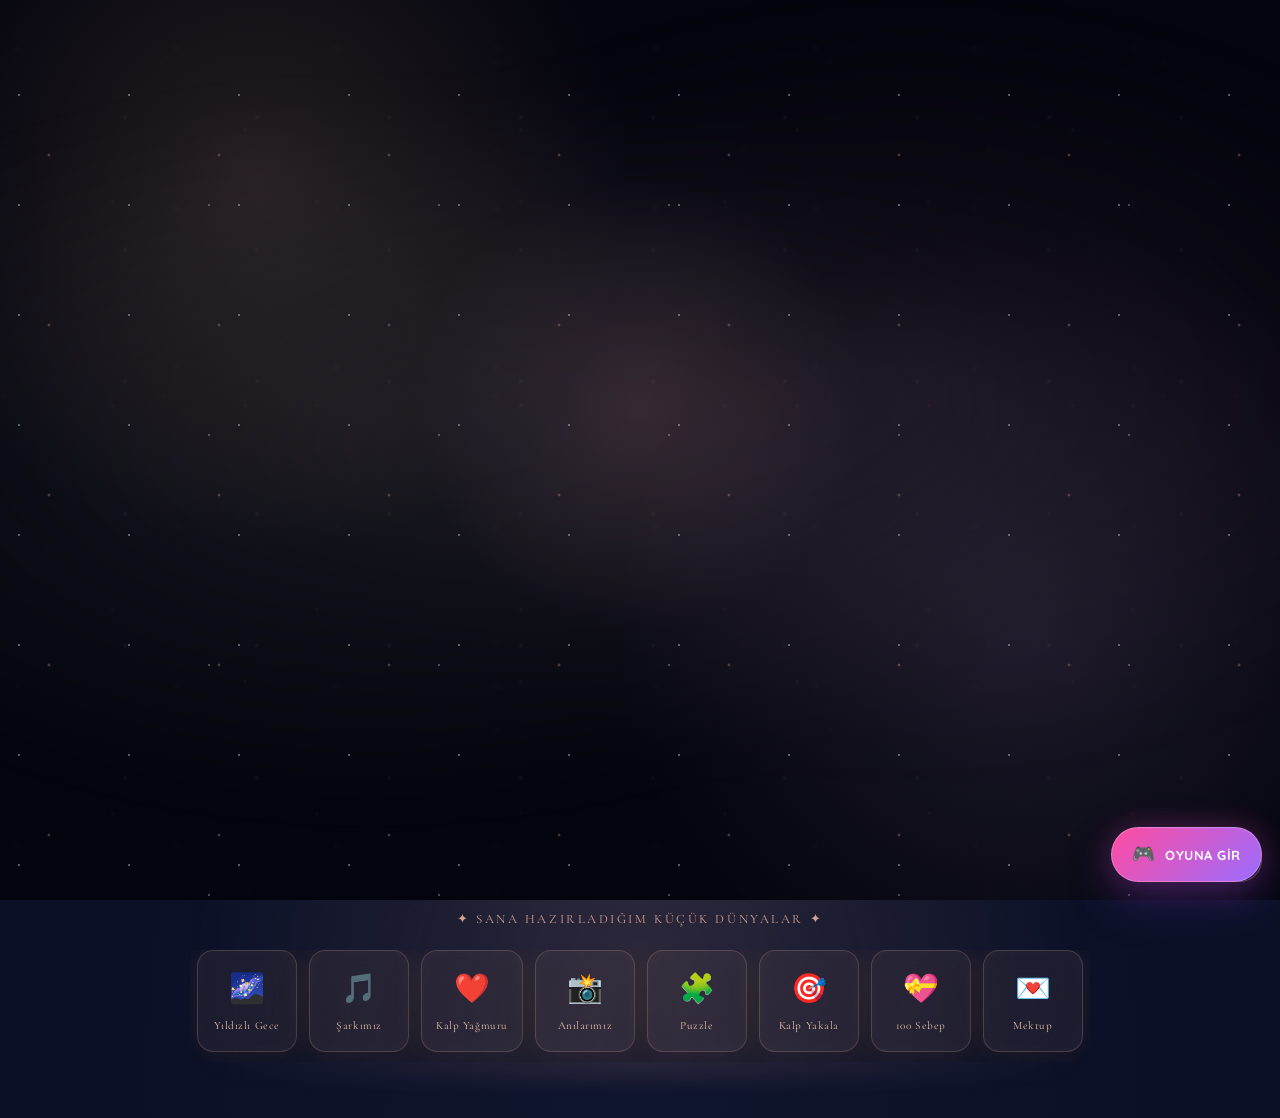
==== index.html @ 779132e3 "Add files via upload" ====
<!DOCTYPE html>
<html lang="tr">
<head>
<meta charset="UTF-8">
<meta name="viewport" content="width=device-width, initial-scale=1.0, viewport-fit=cover">
<meta name="description" content="Sümeyye için hazırlanmış reklamsız, mobil uyumlu ve romantik özel sürpriz sitesi.">
<meta name="theme-color" content="#0B1026">
<meta name="color-scheme" content="dark">
<title>Sümeyye'ye Özel Bir Sürpriz 💫</title>
<link rel="preconnect" href="https://fonts.googleapis.com">
<link rel="preconnect" href="https://fonts.gstatic.com" crossorigin>
<link href="https://fonts.googleapis.com/css2?family=Playfair+Display:ital,wght@0,400;0,500;0,600;0,700;1,500;1,600&family=Cormorant+Garamond:ital,wght@0,400;0,500;0,600;1,500&family=Great+Vibes&family=Quicksand:wght@300;400;500;600;700&display=swap" rel="stylesheet">
<style>
  /* ===== RESET & BASE ===== */
  *, *::before, *::after { box-sizing: border-box; margin: 0; padding: 0; }
  :root {
    --bg: #0B1026;
    --bg2: #150e2e;
    --cream: #F5EDE3;
    --gold: #D4A08F;
    --gold-light: #E8C4A8;
    --gold-dark: #A0705A;
    --rose: #E8A0B4;
    --rose-light: #F5C6D6;
    --lilac: #C9A8E8;
    --star-color: rgba(245,237,227,0.8);
    --font-display: 'Playfair Display', 'Georgia', serif;
    --font-script: 'Great Vibes', cursive;
    --font-body: 'Cormorant Garamond', 'Georgia', serif;
    --font-ui: 'Quicksand', sans-serif;
  }
  /* ===== FONT OVERRIDES (romantic upgrade) ===== */
  button, input, select,
  .password-input, .unlock-btn, .nav-btn, .comfort-btn, .flip-btn,
  .restart-btn, .start-game-btn, .city-select, .mini-play-btn {
    font-family: var(--font-ui) !important;
    letter-spacing: 0.06em;
  }
  .main-title, .section-title, .finale-title, .comfort-title, h1, h2 {
    font-family: var(--font-display) !important;
  }
  .love-counter-days { font-family: var(--font-display) !important; }
  .script-accent {
    font-family: var(--font-script) !important;
    color: var(--rose-light);
    font-size: 1.35em;
    font-weight: 400;
    text-shadow: 0 0 25px rgba(232,160,180,0.6);
  }

  /* ===== BUTTON SHINE SWEEP ===== */
  .unlock-btn, .nav-btn, .flip-btn, .restart-btn, .comfort-btn, .start-game-btn {
    position: relative;
    overflow: hidden;
  }
  .unlock-btn::after, .nav-btn::after, .flip-btn::after, .restart-btn::after,
  .comfort-btn::after, .start-game-btn::after {
    content: '';
    position: absolute;
    top: 0; left: -75%;
    width: 45%; height: 100%;
    background: linear-gradient(120deg, transparent, rgba(255,255,255,0.45), transparent);
    transform: skewX(-20deg);
    transition: left 0.7s ease;
    pointer-events: none;
  }
  .unlock-btn:hover::after, .nav-btn:hover::after, .flip-btn:hover::after,
  .restart-btn:hover::after, .comfort-btn:hover::after, .start-game-btn:hover::after {
    left: 130%;
  }

  /* ===== AMBIENT FLOATING PARTICLES ===== */
  .ambient-particles {
    position: fixed;
    inset: 0;
    z-index: 1;
    pointer-events: none;
    overflow: hidden;
  }
  .ambient-particle {
    position: absolute;
    bottom: -8%;
    opacity: 0;
    animation-name: floatUpDrift;
    animation-timing-function: ease-in-out;
    animation-iteration-count: infinite;
    filter: drop-shadow(0 0 6px rgba(232,160,180,0.5));
    user-select: none;
  }
  @keyframes floatUpDrift {
    0%   { transform: translateY(0) translateX(0) rotate(0deg); opacity: 0; }
    8%   { opacity: 0.65; }
    50%  { transform: translateY(-55vh) translateX(18px) rotate(10deg); }
    92%  { opacity: 0.45; }
    100% { transform: translateY(-108vh) translateX(-14px) rotate(-8deg); opacity: 0; }
  }

  /* ===== LOVE LETTER SECTION ===== */
  #loveLetterSection { text-align: center; }
  .envelope-wrap {
    perspective: 900px;
    margin: 10px auto 6px;
    width: min(280px, 75vw);
  }
  .envelope {
    position: relative;
    width: 100%;
    height: 180px;
    margin: 0 auto;
    cursor: pointer;
    transform-style: preserve-3d;
  }
  .envelope-body {
    position: absolute;
    inset: 0;
    background: linear-gradient(160deg, var(--gold-dark), var(--gold) 55%, var(--gold-light));
    border-radius: 10px;
    box-shadow: 0 15px 50px rgba(0,0,0,0.45), 0 0 40px rgba(212,160,143,0.25);
  }
  .envelope-flap {
    position: absolute;
    top: 0; left: 0;
    width: 100%; height: 55%;
    background: linear-gradient(160deg, var(--gold-light), var(--gold));
    clip-path: polygon(0 0, 100% 0, 50% 100%);
    transform-origin: top center;
    transition: transform 0.9s cubic-bezier(.4,.2,.2,1);
    z-index: 3;
    border-radius: 10px 10px 0 0;
  }
  .envelope.open .envelope-flap {
    transform: rotateX(150deg);
  }
  .envelope-seal {
    position: absolute;
    top: 40%; left: 50%;
    transform: translate(-50%,-50%);
    font-size: 30px;
    z-index: 4;
    filter: drop-shadow(0 0 10px rgba(212,160,143,0.6));
    transition: opacity 0.4s, transform 0.4s;
    animation: comfortPulse 2.4s ease-in-out infinite;
  }
  .envelope.open .envelope-seal { opacity: 0; transform: translate(-50%,-50%) scale(0.5); }
  .letter-hint {
    margin-top: 12px;
    font-size: 0.85rem;
    color: rgba(245,237,227,0.5);
    letter-spacing: 0.05em;
  }
  .letter-paper {
    max-width: 540px;
    margin: 0 auto;
    background: linear-gradient(180deg, var(--cream), #EFE3D3);
    color: #3a2a20;
    border-radius: 10px;
    padding: 0 26px;
    box-shadow: 0 20px 60px rgba(0,0,0,0.45);
    font-family: var(--font-body);
    font-size: clamp(1.05rem, 2.3vw, 1.2rem);
    line-height: 1.8;
    text-align: left;
    opacity: 0;
    max-height: 0;
    overflow: hidden;
    transform: translateY(-14px);
    transition: opacity 0.8s ease, transform 0.8s ease, max-height 1s ease, padding 0.8s ease, margin 0.8s ease;
  }
  .letter-paper.show {
    opacity: 1;
    max-height: 900px;
    transform: translateY(0);
    padding: 30px 26px;
    margin: 24px auto 0;
  }
  .letter-signature {
    margin-top: 18px;
    text-align: right;
    font-size: 1.2rem;
    color: #7a5540;
  }

  /* ===== CURSOR TRAIL SPARKLES ===== */
  .cursor-trail-particle {
    position: fixed;
    z-index: 250;
    pointer-events: none;
    transform: translate(-50%,-50%);
    animation: trailFade 0.9s ease-out forwards;
  }
  @keyframes trailFade {
    0%   { opacity: 0.9; transform: translate(-50%,-50%) scale(1) translateY(0); }
    100% { opacity: 0; transform: translate(-50%,-50%) scale(0.4) translateY(-26px); }
  }

  html { scroll-behavior: smooth; }
  body {
    background: radial-gradient(ellipse at 20% 0%, #1a1440 0%, transparent 55%),
                radial-gradient(ellipse at 85% 15%, #2a1030 0%, transparent 50%),
                radial-gradient(ellipse at 50% 100%, #10152f 0%, transparent 60%),
                var(--bg);
    color: var(--cream);
    font-family: var(--font-body);
    font-size: 1.08rem;
    min-height: 100vh;
    overflow-x: hidden;
  }

  /* ===== CANVAS STARS ===== */
  #starCanvas {
    position: fixed;
    top: 0; left: 0;
    width: 100%; height: 100%;
    z-index: 0;
    pointer-events: none;
  }

  /* ===== SECTIONS ===== */
  .section {
    position: relative;
    z-index: 1;
    min-height: 100vh;
    display: flex;
    flex-direction: column;
    align-items: center;
    justify-content: center;
    padding: 40px 20px;
  }
  .section.hidden { display: none; }

  /* ===== HEART RAIN CANVAS ===== */
  #heartCanvas {
    position: fixed;
    top: 0; left: 0;
    width: 100%; height: 100%;
    z-index: 0;
    pointer-events: none;
    display: none;
  }

  /* ===== CONFETTI CANVAS ===== */
  #confettiCanvas {
    position: fixed;
    top: 0; left: 0;
    width: 100%; height: 100%;
    z-index: 100;
    pointer-events: none;
    display: none;
  }

  /* ===== PASSWORD SCREEN ===== */
  #passwordScreen {
    text-align: center;
  }
  .moon-deco {
    font-size: clamp(40px, 8vw, 80px);
    margin-bottom: 10px;
    animation: floatMoon 4s ease-in-out infinite;
    filter: drop-shadow(0 0 20px var(--gold));
  }
  @keyframes floatMoon {
    0%,100% { transform: translateY(0); }
    50% { transform: translateY(-12px); }
  }
  .main-title {
    font-size: clamp(2rem, 7vw, 5rem);
    font-weight: 400;
    letter-spacing: 0.02em;
    color: var(--cream);
    text-shadow: 0 0 40px rgba(212,160,143,0.6), 0 0 80px rgba(212,160,143,0.3);
    margin-bottom: 16px;
    line-height: 1.1;
  }
  .subtitle {
    font-size: clamp(0.9rem, 2vw, 1.1rem);
    color: rgba(245,237,227,0.65);
    margin-bottom: 40px;
    font-style: italic;
    letter-spacing: 0.05em;
  }
  .password-wrapper {
    position: relative;
    display: inline-flex;
    align-items: center;
    margin-bottom: 20px;
  }
  .heart-icon-input {
    position: absolute;
    left: -50px;
    font-size: 36px;
    filter: drop-shadow(0 0 10px var(--gold));
    animation: heartbeat 1.5s ease-in-out infinite;
  }
  @keyframes heartbeat {
    0%,100% { transform: scale(1); }
    50% { transform: scale(1.15); }
  }
  .password-input {
    background: rgba(11,16,38,0.7);
    border: 2px solid var(--gold);
    border-radius: 50px;
    padding: 16px 28px;
    font-size: 1.1rem;
    color: var(--cream);
    width: min(340px, 80vw);
    text-align: center;
    letter-spacing: 0.1em;
    outline: none;
    box-shadow: 0 0 20px rgba(212,160,143,0.3), inset 0 0 20px rgba(212,160,143,0.05);
    transition: box-shadow 0.3s, border-color 0.3s;
    font-family: inherit;
  }
  .password-input::placeholder { color: rgba(245,237,227,0.4); }
  .password-input:focus {
    border-color: var(--gold-light);
    box-shadow: 0 0 35px rgba(212,160,143,0.5), inset 0 0 20px rgba(212,160,143,0.1);
  }
  .unlock-btn {
    display: inline-flex;
    align-items: center;
    gap: 10px;
    background: linear-gradient(135deg, var(--gold-dark), var(--gold), var(--gold-light));
    border: none;
    border-radius: 50px;
    padding: 16px 48px;
    font-size: 1rem;
    font-weight: 700;
    letter-spacing: 0.15em;
    color: #1a0a05;
    cursor: pointer;
    box-shadow: 0 0 30px rgba(212,160,143,0.4);
    transition: transform 0.2s, box-shadow 0.2s;
    font-family: inherit;
    text-transform: uppercase;
  }
  .unlock-btn:hover {
    transform: scale(1.05);
    box-shadow: 0 0 50px rgba(212,160,143,0.6);
  }
  .unlock-btn:active { transform: scale(0.97); }
  .date-label {
    margin-top: 18px;
    font-size: 0.85rem;
    color: var(--gold);
    letter-spacing: 0.2em;
  }
  .error-msg {
    color: #ff6b8a;
    font-size: 0.9rem;
    margin-top: 10px;
    min-height: 20px;
    animation: shake 0.4s ease;
  }
  @keyframes shake {
    0%,100% { transform: translateX(0); }
    25% { transform: translateX(-8px); }
    75% { transform: translateX(8px); }
  }

  /* ===== SECTION CARDS PREVIEW ===== */
  .section-preview {
    margin-top: 50px;
    width: 100%;
    max-width: 900px;
  }
  .preview-label {
    text-align: center;
    font-size: 0.8rem;
    letter-spacing: 0.2em;
    color: var(--gold);
    margin-bottom: 20px;
    text-transform: uppercase;
  }
  .preview-cards {
    display: flex;
    gap: 12px;
    overflow-x: auto;
    padding-bottom: 10px;
    justify-content: center;
    flex-wrap: wrap;
  }
  .preview-card {
    background: rgba(212,160,143,0.08);
    border: 1px solid rgba(212,160,143,0.25);
    border-radius: 16px;
    padding: 16px 14px;
    min-width: 100px;
    text-align: center;
    backdrop-filter: blur(8px);
    transition: transform 0.2s, border-color 0.2s;
  }
  .preview-card:hover {
    transform: translateY(-4px);
    border-color: var(--gold);
  }
  .preview-card .icon { font-size: 1.8rem; margin-bottom: 6px; }
  .preview-card .name { font-size: 0.7rem; color: var(--gold-light); letter-spacing: 0.05em; }

  /* ===== STARRY NIGHT SECTION ===== */
  #starrySection {
    text-align: center;
  }
  .section-title {
    font-size: clamp(1.8rem, 5vw, 3.5rem);
    color: var(--cream);
    text-shadow: 0 0 30px rgba(212,160,143,0.5);
    margin-bottom: 16px;
  }
  .section-desc {
    font-size: clamp(0.9rem, 2vw, 1.1rem);
    color: rgba(245,237,227,0.65);
    font-style: italic;
    max-width: 500px;
    line-height: 1.7;
    margin-bottom: 40px;
  }
  .constellation {
    position: relative;
    width: min(400px, 90vw);
    height: min(400px, 90vw);
    margin: 0 auto 40px;
  }
  .constellation svg {
    width: 100%; height: 100%;
    filter: drop-shadow(0 0 8px var(--gold));
  }
  .wish-star-wrap {
    text-align: center;
    margin-bottom: 30px;
  }
  .wish-star-hint {
    font-size: 0.85rem;
    color: rgba(245,237,227,0.5);
    letter-spacing: 0.05em;
    margin-bottom: 10px;
  }
  .wish-star-btn {
    background: none;
    border: none;
    font-size: 2.2rem;
    cursor: pointer;
    filter: drop-shadow(0 0 12px var(--gold));
    animation: comfortPulse 2.4s ease-in-out infinite;
    transition: transform 0.3s;
  }
  .wish-star-btn:hover { transform: scale(1.15) rotate(10deg); }
  .wish-star-btn:active { transform: scale(0.9); }
  .wish-star-text {
    margin-top: 14px;
    font-size: 1.05rem;
    font-family: var(--font-display);
    color: var(--rose-light);
    max-width: 420px;
    min-height: 26px;
    opacity: 0;
    transition: opacity 0.5s ease;
  }
  .wish-star-text.show { opacity: 1; }
  .nav-btn {
    display: inline-flex;
    align-items: center;
    gap: 10px;
    background: transparent;
    border: 2px solid var(--gold);
    border-radius: 50px;
    padding: 14px 40px;
    font-size: 0.95rem;
    color: var(--gold-light);
    cursor: pointer;
    letter-spacing: 0.1em;
    transition: all 0.3s;
    font-family: inherit;
  }
  .nav-btn:hover {
    background: rgba(212,160,143,0.15);
    box-shadow: 0 0 25px rgba(212,160,143,0.3);
    transform: scale(1.03);
  }

  /* ===== MUSIC SECTION ===== */
  #musicSection { text-align: center; }
  .vinyl {
    width: min(200px, 50vw);
    height: min(200px, 50vw);
    border-radius: 50%;
    background: radial-gradient(circle at 50% 50%, #1a1a1a 20%, #2a2a2a 20%, #111 40%, #222 40%, #0a0a0a 60%, #1a1a1a 60%, #0d0d0d 80%, #1a1a1a 80%);
    border: 4px solid var(--gold-dark);
    margin: 30px auto;
    position: relative;
    box-shadow: 0 0 40px rgba(212,160,143,0.3);
    animation: spin 4s linear infinite;
    animation-play-state: paused;
  }
  .vinyl.playing { animation-play-state: running; }
  .vinyl::after {
    content: '';
    position: absolute;
    top: 50%; left: 50%;
    transform: translate(-50%,-50%);
    width: 20%;
    height: 20%;
    border-radius: 50%;
    background: var(--gold);
    box-shadow: 0 0 10px var(--gold);
  }
  @keyframes spin { from { transform: rotate(0deg); } to { transform: rotate(360deg); } }
  .music-title {
    font-size: 1.4rem;
    color: var(--gold-light);
    margin-bottom: 8px;
  }
  .music-artist {
    font-size: 0.9rem;
    color: rgba(245,237,227,0.5);
    margin-bottom: 30px;
    font-style: italic;
  }
  .music-controls { display: flex; gap: 16px; justify-content: center; align-items: center; margin-bottom: 30px; }
  .play-btn {
    width: 60px; height: 60px;
    border-radius: 50%;
    background: linear-gradient(135deg, var(--gold-dark), var(--gold));
    border: none;
    cursor: pointer;
    font-size: 1.4rem;
    display: flex; align-items: center; justify-content: center;
    box-shadow: 0 0 25px rgba(212,160,143,0.4);
    transition: transform 0.2s;
    color: #1a0a05;
  }
  .play-btn:hover { transform: scale(1.1); }
  .music-note {
    font-size: 1.5rem;
    animation: floatNote 2s ease-in-out infinite;
    color: var(--gold);
  }
  .music-note:nth-child(2) { animation-delay: 0.5s; }
  .music-note:nth-child(3) { animation-delay: 1s; }
  @keyframes floatNote {
    0%,100% { transform: translateY(0) rotate(-10deg); opacity: 0.6; }
    50% { transform: translateY(-20px) rotate(10deg); opacity: 1; }
  }
  .audio-info {
    font-size: 0.8rem;
    color: rgba(245,237,227,0.4);
    max-width: 400px;
    line-height: 1.6;
    margin-bottom: 20px;
  }
  .spotify-embed-wrap {
    width: 100%;
    max-width: 420px;
    margin: 10px auto 30px;
    padding: 14px;
    border: 1px solid rgba(212,160,143,0.3);
    border-radius: 20px;
    background: rgba(212,160,143,0.06);
    box-shadow: 0 0 30px rgba(212,160,143,0.15);
  }
  .spotify-embed-label {
    font-size: 0.75rem;
    letter-spacing: 0.15em;
    text-transform: uppercase;
    color: var(--gold);
    margin-bottom: 12px;
  }

  /* ===== HEART RAIN SECTION ===== */
  #heartRainSection { text-align: center; }
  .heart-rain-btn {
    display: inline-flex;
    align-items: center;
    gap: 10px;
    background: linear-gradient(135deg, #8B2252, #D4A08F);
    border: none;
    border-radius: 50px;
    padding: 16px 40px;
    font-size: 1rem;
    color: var(--cream);
    cursor: pointer;
    box-shadow: 0 0 30px rgba(212,160,143,0.3);
    transition: transform 0.2s;
    font-family: inherit;
    letter-spacing: 0.05em;
    margin-bottom: 20px;
  }
  .heart-rain-btn:hover { transform: scale(1.05); }

  /* ===== GALLERY SECTION ===== */
  #gallerySection { text-align: center; width: 100%; }
  .gallery-grid {
    display: grid;
    grid-template-columns: repeat(2, 1fr);
    gap: 10px;
    width: 100%;
    max-width: 620px;
    margin: 10px auto 30px;
  }
  @media (min-width: 640px) {
    .gallery-grid { grid-template-columns: repeat(3, 1fr); }
  }
  .gallery-item {
    position: relative;
    border-radius: 14px;
    overflow: hidden;
    aspect-ratio: 3/4;
    border: 1px solid rgba(212,160,143,0.3);
    box-shadow: 0 0 16px rgba(212,160,143,0.15);
    cursor: pointer;
    background: rgba(212,160,143,0.08);
  }
  .gallery-item img {
    width: 100%;
    height: 100%;
    object-fit: cover;
    display: block;
    transition: transform 0.35s ease, filter 0.35s ease;
    filter: saturate(0.92) brightness(0.92);
  }
  .gallery-item:hover img {
    transform: scale(1.06);
    filter: saturate(1.05) brightness(1);
  }
  .gallery-item::after {
    content: '';
    position: absolute;
    inset: 0;
    background: linear-gradient(180deg, rgba(11,16,38,0) 60%, rgba(11,16,38,0.55) 100%);
    pointer-events: none;
  }
  .gallery-item .gi-icon {
    position: absolute;
    bottom: 8px;
    right: 10px;
    font-size: 0.9rem;
    filter: drop-shadow(0 0 6px rgba(0,0,0,0.6));
    z-index: 2;
  }
  .gallery-lightbox {
    position: fixed;
    inset: 0;
    background: rgba(6,8,20,0.92);
    display: none;
    align-items: center;
    justify-content: center;
    z-index: 300;
    padding: 24px;
    backdrop-filter: blur(4px);
  }
  .gallery-lightbox.open { display: flex; }
  .gallery-lightbox img {
    max-width: min(560px, 92vw);
    max-height: 78vh;
    border-radius: 14px;
    border: 2px solid var(--gold);
    box-shadow: 0 0 50px rgba(212,160,143,0.4);
    object-fit: contain;
  }
  .gallery-lightbox-close {
    position: absolute;
    top: 22px;
    right: 22px;
    background: transparent;
    border: 2px solid var(--gold);
    color: var(--gold-light);
    border-radius: 50%;
    width: 42px;
    height: 42px;
    font-size: 1.2rem;
    cursor: pointer;
    display: flex;
    align-items: center;
    justify-content: center;
  }
  .gallery-lightbox-nav {
    position: absolute;
    top: 50%;
    transform: translateY(-50%);
    background: transparent;
    border: 2px solid var(--gold);
    color: var(--gold-light);
    border-radius: 50%;
    width: 46px;
    height: 46px;
    font-size: 1.3rem;
    cursor: pointer;
  }
  .gallery-lightbox-nav.prev { left: 14px; }
  .gallery-lightbox-nav.next { right: 14px; }

  /* ===== PUZZLE SECTION ===== */
  #puzzleSection { text-align: center; }
  .puzzle-board {
    display: grid;
    grid-template-columns: repeat(3, 1fr);
    gap: 4px;
    width: min(300px, 80vw);
    height: min(300px, 80vw);
    margin: 30px auto;
    border: 2px solid var(--gold);
    border-radius: 12px;
    overflow: hidden;
    box-shadow: 0 0 30px rgba(212,160,143,0.3);
  }
  .puzzle-piece {
    background-color: rgba(212,160,143,0.15);
    background-size: 300% 300%;
    border: 1px solid rgba(212,160,143,0.2);
    display: flex;
    align-items: center;
    justify-content: center;
    font-size: 1.5rem;
    cursor: grab;
    touch-action: none;
    transition: filter 0.2s, outline 0.2s;
    user-select: none;
    position: relative;
    overflow: hidden;
  }
  .puzzle-piece:active { cursor: grabbing; }
  .puzzle-piece:hover { filter: brightness(1.15); }
  .puzzle-piece.empty { background: rgba(11,16,38,0.9); cursor: default; }
  .puzzle-piece.correct { box-shadow: inset 0 0 0 2px rgba(212,160,143,0.6); }
  .puzzle-reference {
    width: min(90px, 22vw);
    height: min(90px, 22vw);
    object-fit: cover;
    border-radius: 10px;
    border: 2px solid var(--gold);
    box-shadow: 0 0 15px rgba(212,160,143,0.4);
    margin-bottom: 14px;
    opacity: 0.9;
  }
  .puzzle-status {
    font-size: 0.9rem;
    color: var(--gold);
    margin-bottom: 16px;
    min-height: 24px;
  }
  .shuffle-btn {
    background: transparent;
    border: 1px solid rgba(212,160,143,0.4);
    border-radius: 30px;
    padding: 10px 28px;
    color: var(--gold-light);
    cursor: pointer;
    font-size: 0.85rem;
    transition: all 0.2s;
    font-family: inherit;
    margin-bottom: 20px;
  }
  .shuffle-btn:hover { border-color: var(--gold); background: rgba(212,160,143,0.1); }

  /* ===== MEMORY MATCH SECTION ===== */
  #memorySection { text-align: center; }
  .memory-score {
    font-family: var(--font-ui);
    font-size: 0.9rem;
    color: var(--gold-light);
    letter-spacing: 0.05em;
    margin-bottom: 16px;
  }
  .memory-grid {
    display: grid;
    grid-template-columns: repeat(4, 1fr);
    gap: 10px;
    width: min(340px, 88vw);
    margin: 0 auto;
  }
  .memory-card {
    aspect-ratio: 1 / 1;
    cursor: pointer;
    perspective: 600px;
  }
  .memory-card-inner {
    position: relative;
    width: 100%;
    height: 100%;
    transition: transform 0.5s cubic-bezier(.4,.2,.2,1);
    transform-style: preserve-3d;
  }
  .memory-card.flipped .memory-card-inner,
  .memory-card.matched .memory-card-inner { transform: rotateY(180deg); }
  .memory-card-back, .memory-card-front {
    position: absolute;
    inset: 0;
    display: flex;
    align-items: center;
    justify-content: center;
    border-radius: 10px;
    backface-visibility: hidden;
    font-size: clamp(1.3rem, 5vw, 1.8rem);
  }
  .memory-card-back {
    background: linear-gradient(160deg, var(--gold-dark), var(--gold));
    box-shadow: 0 6px 18px rgba(0,0,0,0.35);
  }
  .memory-card-front {
    background: linear-gradient(180deg, var(--cream), #EFE3D3);
    transform: rotateY(180deg);
  }
  .memory-card.matched .memory-card-front {
    background: linear-gradient(180deg, var(--rose-light), var(--rose));
    box-shadow: 0 0 18px rgba(232,160,180,0.6);
  }
  .memory-note {
    margin-top: 18px;
    font-size: 0.92rem;
    color: rgba(245,237,227,0.75);
    min-height: 24px;
    max-width: 320px;
  }
  .memory-actions {
    display: flex;
    gap: 12px;
    margin-top: 18px;
    flex-wrap: wrap;
    justify-content: center;
  }

  /* ===== KAPILAR (DOORS) SECTION ===== */
  #doorsSection { text-align: center; }
  .door-grid {
    display: grid;
    grid-template-columns: repeat(2, 1fr);
    gap: 22px;
    width: min(360px, 88vw);
    margin: 20px auto 0;
  }
  .door { cursor: pointer; text-align: center; }
  .door-panel {
    width: 100%;
    aspect-ratio: 2 / 3;
    background: linear-gradient(160deg, var(--gold-dark), var(--gold) 55%, var(--gold-light));
    border-radius: 8px 8px 4px 4px;
    box-shadow: 0 10px 30px rgba(0,0,0,0.4), inset 0 0 0 3px rgba(58,42,32,0.2);
    position: relative;
    transition: transform 0.3s ease, box-shadow 0.3s ease;
  }
  .door:hover .door-panel {
    transform: scale(1.05) rotateY(-8deg);
    box-shadow: 0 14px 36px rgba(0,0,0,0.5), inset 0 0 0 3px rgba(58,42,32,0.25);
  }
  .door-handle {
    position: absolute;
    right: 12%;
    top: 50%;
    width: 10px;
    height: 10px;
    border-radius: 50%;
    background: #3a2a20;
    box-shadow: 0 0 6px rgba(0,0,0,0.5);
  }
  .door-label {
    margin-top: 10px;
    font-size: 0.8rem;
    font-family: var(--font-ui);
    color: var(--gold-light);
    letter-spacing: 0.02em;
    line-height: 1.3;
  }
  .door-modal {
    position: fixed;
    inset: 0;
    background: rgba(11,16,38,0.85);
    backdrop-filter: blur(4px);
    z-index: 300;
    display: flex;
    align-items: center;
    justify-content: center;
    opacity: 0;
    pointer-events: none;
    transition: opacity 0.35s ease;
    padding: 20px;
  }
  .door-modal.show { opacity: 1; pointer-events: auto; }
  .door-modal-content {
    background: linear-gradient(180deg, var(--cream), #EFE3D3);
    color: #3a2a20;
    border-radius: 16px;
    padding: 34px 26px;
    max-width: 420px;
    width: 100%;
    text-align: center;
    box-shadow: 0 25px 70px rgba(0,0,0,0.5);
    display: flex;
    flex-direction: column;
    align-items: center;
    gap: 14px;
    transform: scale(0.9) translateY(10px);
    transition: transform 0.35s ease;
  }
  .door-modal.show .door-modal-content { transform: scale(1) translateY(0); }
  .door-modal-icon { font-size: 2.5rem; }
  .door-modal-title { font-family: var(--font-display); font-size: 1.3rem; }
  .door-modal-text { font-family: var(--font-body); font-size: 1.05rem; line-height: 1.65; }

  /* ===== DÜNYA (WORLD) SECTION ===== */
  #worldSection { text-align: center; }
  .globe-wrap {
    perspective: 500px;
    width: 130px;
    height: 130px;
    margin: 20px auto;
    display: flex;
    align-items: center;
    justify-content: center;
    cursor: pointer;
  }
  .globe-emoji {
    font-size: 4.2rem;
    display: inline-block;
    filter: drop-shadow(0 0 20px rgba(212,160,143,0.5));
    animation: globeSpin 7s linear infinite;
  }
  .globe-emoji.spin-fast { animation: globeSpin 0.5s linear 3; }
  @keyframes globeSpin {
    from { transform: rotateY(0deg); }
    to { transform: rotateY(360deg); }
  }
  .world-message {
    margin-top: 18px;
    font-family: var(--font-display);
    font-size: clamp(1.05rem, 3vw, 1.3rem);
    color: var(--rose-light);
    max-width: 380px;
    opacity: 0;
    transition: opacity 0.6s ease;
  }
  .world-message.show { opacity: 1; }

  /* ===== AŞK TESTİ (QUIZ) SECTION ===== */
  #quizSection { text-align: center; }
  .quiz-card {
    max-width: 440px;
    width: 88vw;
    margin: 20px auto 0;
    background: rgba(212,160,143,0.08);
    border: 1px solid rgba(212,160,143,0.3);
    border-radius: 16px;
    padding: 30px 24px;
    min-height: 180px;
    display: flex;
    flex-direction: column;
    align-items: center;
    justify-content: center;
    gap: 18px;
  }
  .quiz-question {
    font-size: clamp(1.1rem, 3vw, 1.35rem);
    font-family: var(--font-display);
    color: var(--cream);
  }
  .quiz-options {
    display: flex;
    flex-direction: column;
    gap: 10px;
    width: 100%;
  }
  .quiz-option-btn {
    font-family: var(--font-ui);
    background: transparent;
    border: 1px solid rgba(212,160,143,0.5);
    color: var(--gold-light);
    padding: 12px 18px;
    border-radius: 30px;
    cursor: pointer;
    font-size: 0.95rem;
    transition: all 0.2s;
  }
  .quiz-option-btn:hover { background: rgba(212,160,143,0.15); border-color: var(--gold); }
  .quiz-result {
    font-size: 1.1rem;
    color: var(--rose-light);
    font-family: var(--font-display);
  }
  .quiz-progress {
    margin-top: 14px;
    font-size: 0.8rem;
    color: rgba(245,237,227,0.5);
    letter-spacing: 0.05em;
  }
  .quiz-final { display: flex; flex-direction: column; align-items: center; gap: 14px; }
  .quiz-final-emoji { font-size: 2.5rem; }
  .quiz-final-text { font-size: 1.15rem; color: var(--cream); font-family: var(--font-display); }

  /* ===== HEART CATCH GAME ===== */
  #heartCatchSection { text-align: center; }
  #gameCanvas {
    border: 2px solid var(--gold);
    border-radius: 16px;
    box-shadow: 0 0 30px rgba(212,160,143,0.3);
    display: block;
    margin: 20px auto;
    max-width: 100%;
    cursor: none;
    touch-action: none;
  }
  .game-score {
    font-size: 1.2rem;
    color: var(--gold-light);
    margin-bottom: 10px;
  }
  .game-timer {
    font-size: 0.9rem;
    color: rgba(245,237,227,0.6);
    margin-bottom: 16px;
  }
  .start-game-btn {
    display: inline-flex;
    align-items: center;
    gap: 10px;
    background: linear-gradient(135deg, var(--gold-dark), var(--gold));
    border: none;
    border-radius: 50px;
    padding: 14px 36px;
    font-size: 0.95rem;
    color: #1a0a05;
    cursor: pointer;
    font-weight: 700;
    letter-spacing: 0.1em;
    transition: transform 0.2s;
    font-family: inherit;
    margin-bottom: 20px;
  }
  .start-game-btn:hover { transform: scale(1.05); }

  /* ===== 100 REASONS ===== */
  #reasonsSection { text-align: center; }
  .reasons-grid {
    display: grid;
    grid-template-columns: repeat(auto-fill, minmax(160px, 1fr));
    gap: 12px;
    max-width: 900px;
    width: 100%;
    margin: 30px auto;
  }
  .reason-card {
    background: rgba(212,160,143,0.07);
    border: 1px solid rgba(212,160,143,0.2);
    border-radius: 14px;
    padding: 16px 12px;
    text-align: center;
    transition: all 0.3s;
    cursor: default;
    animation: fadeInCard 0.5s ease both;
  }
  .reason-card:hover {
    background: rgba(212,160,143,0.15);
    border-color: var(--gold);
    transform: translateY(-3px);
    box-shadow: 0 8px 25px rgba(212,160,143,0.2);
  }
  @keyframes fadeInCard {
    from { opacity: 0; transform: translateY(20px); }
    to { opacity: 1; transform: translateY(0); }
  }
  .reason-num {
    font-size: 0.7rem;
    color: var(--gold);
    letter-spacing: 0.1em;
    margin-bottom: 6px;
  }
  .reason-text {
    font-size: 0.82rem;
    color: var(--cream);
    line-height: 1.5;
    font-style: italic;
  }

  /* ===== FINALE ===== */
  #finaleSection { text-align: center; }
  .finale-heart {
    font-size: clamp(60px, 15vw, 120px);
    animation: finalHeart 1s ease-in-out infinite;
    filter: drop-shadow(0 0 30px #D4A08F);
    display: block;
    margin-bottom: 20px;
  }
  @keyframes finalHeart {
    0%,100% { transform: scale(1); }
    50% { transform: scale(1.1); }
  }
  .finale-title {
    font-size: clamp(2rem, 6vw, 4rem);
    color: var(--cream);
    text-shadow: 0 0 40px rgba(212,160,143,0.7);
    margin-bottom: 20px;
  }
  .finale-message {
    font-size: clamp(1rem, 2.5vw, 1.3rem);
    color: rgba(245,237,227,0.8);
    font-style: italic;
    max-width: 600px;
    line-height: 1.8;
    margin-bottom: 40px;
  }
  .finale-quote {
    font-size: clamp(0.85rem, 1.8vw, 1rem);
    color: var(--gold);
    font-style: italic;
    letter-spacing: 0.05em;
    border-top: 1px solid rgba(212,160,143,0.2);
    padding-top: 30px;
    max-width: 500px;
  }
  .restart-btn {
    display: inline-flex;
    align-items: center;
    gap: 10px;
    background: transparent;
    border: 2px solid var(--gold);
    border-radius: 50px;
    padding: 14px 36px;
    font-size: 0.9rem;
    color: var(--gold-light);
    cursor: pointer;
    letter-spacing: 0.1em;
    transition: all 0.3s;
    font-family: inherit;
    margin-top: 30px;
  }
  .restart-btn:hover { background: rgba(212,160,143,0.15); }

  /* ===== LOVE COUNTER ===== */
  .love-counter {
    margin: 10px auto 20px;
    padding: 26px 30px;
    max-width: 420px;
    border: 1px solid rgba(212,160,143,0.35);
    border-radius: 20px;
    background: rgba(212,160,143,0.06);
    box-shadow: 0 0 40px rgba(212,160,143,0.15), inset 0 0 30px rgba(212,160,143,0.05);
    backdrop-filter: blur(2px);
  }
  .love-counter-label {
    font-size: 0.8rem;
    letter-spacing: 0.15em;
    text-transform: uppercase;
    color: var(--gold);
    margin-bottom: 10px;
  }
  .love-counter-days {
    font-size: clamp(3rem, 12vw, 4.5rem);
    line-height: 1;
    font-weight: 400;
    color: var(--cream);
    text-shadow: 0 0 30px rgba(212,160,143,0.6), 0 0 60px rgba(212,160,143,0.3);
    font-variant-numeric: tabular-nums;
  }
  .love-counter-days-label {
    font-size: 0.85rem;
    color: rgba(245,237,227,0.6);
    font-style: italic;
    margin-bottom: 14px;
  }
  .love-counter-time {
    font-size: clamp(1rem, 3vw, 1.3rem);
    letter-spacing: 0.08em;
    color: var(--gold-light);
    font-variant-numeric: tabular-nums;
    text-shadow: 0 0 15px rgba(212,160,143,0.4);
  }
  .love-counter-since {
    margin-top: 14px;
    font-size: 0.75rem;
    color: rgba(245,237,227,0.4);
    letter-spacing: 0.1em;
  }

  /* ===== DISTANCE / MAP SECTION ===== */
  .city-select-wrapper {
    margin-bottom: 30px;
    display: flex;
    align-items: center;
    gap: 10px;
    flex-wrap: wrap;
    justify-content: center;
  }
  .city-select-wrapper label {
    font-size: 0.85rem;
    color: rgba(245,237,227,0.6);
    letter-spacing: 0.05em;
  }
  .city-select {
    background: rgba(11,16,38,0.7);
    border: 2px solid var(--gold);
    border-radius: 50px;
    padding: 8px 20px;
    font-size: 0.9rem;
    color: var(--cream);
    font-family: inherit;
    outline: none;
    cursor: pointer;
  }
  .distance-map {
    position: relative;
    width: min(600px, 92vw);
    margin: 0 auto 30px;
    border: 1px solid rgba(212,160,143,0.25);
    border-radius: 24px;
    background: radial-gradient(ellipse at center, rgba(212,160,143,0.06), transparent 70%);
    padding: 30px 10px;
    backdrop-filter: blur(6px);
  }
  .distance-map svg { width: 100%; height: auto; display: block; overflow: visible; }
  .map-city-label {
    font-family: 'Georgia', serif;
    font-size: 15px;
    fill: var(--gold-light);
    letter-spacing: 0.03em;
  }
  .map-city-sub {
    font-family: 'Georgia', serif;
    font-size: 11px;
    fill: rgba(245,237,227,0.5);
    font-style: italic;
  }
  .map-pin-glow {
    filter: drop-shadow(0 0 10px var(--gold));
  }
  .map-dashed-line {
    stroke: var(--gold);
    stroke-width: 2;
    stroke-dasharray: 6 8;
    fill: none;
    opacity: 0.7;
    animation: dashMove 1.4s linear infinite;
  }
  @keyframes dashMove {
    to { stroke-dashoffset: -28; }
  }
  .map-plane {
    filter: drop-shadow(0 0 6px var(--gold-light));
  }
  .distance-readout {
    text-align: center;
    margin-top: 6px;
  }
  .distance-km {
    font-size: clamp(2.2rem, 8vw, 3.2rem);
    color: var(--cream);
    text-shadow: 0 0 30px rgba(212,160,143,0.5);
    font-weight: 400;
    line-height: 1;
  }
  .distance-km span {
    font-size: 0.4em;
    color: var(--gold-light);
    letter-spacing: 0.05em;
  }
  .distance-sub {
    margin-top: 10px;
    font-size: 0.85rem;
    color: rgba(245,237,227,0.55);
    font-style: italic;
  }
  .distance-note {
    max-width: 480px;
    margin: 24px auto 0;
    font-size: 0.85rem;
    line-height: 1.7;
    color: rgba(245,237,227,0.55);
    font-style: italic;
    text-align: center;
  }

  /* ===== LOVE PROMISE SECTION ===== */
  #promiseSection { text-align: center; }
  .promise-card {
    max-width: 480px;
    width: 90vw;
    margin: 20px auto 0;
    background: linear-gradient(180deg, var(--cream), #EFE3D3);
    color: #3a2a20;
    border-radius: 14px;
    padding: 30px 26px;
    box-shadow: 0 20px 60px rgba(0,0,0,0.45);
    font-family: var(--font-body);
  }
  .promise-text {
    font-size: clamp(1.05rem, 2.5vw, 1.25rem);
    line-height: 1.8;
    font-style: italic;
  }
  .promise-signature-area {
    margin-top: 24px;
    padding-top: 18px;
    border-top: 1px dashed rgba(58,42,32,0.3);
    cursor: pointer;
    min-height: 40px;
    display: flex;
    align-items: center;
    justify-content: center;
  }
  #promiseSignHint {
    font-family: var(--font-ui);
    font-size: 0.8rem;
    letter-spacing: 0.05em;
    color: rgba(58,42,32,0.5);
  }
  .promise-signature {
    font-family: var(--font-script);
    font-size: 2rem;
    color: var(--gold-dark);
    opacity: 0;
    transition: opacity 0.6s ease;
  }
  .promise-signature.show { opacity: 1; }

  /* ===== BUTTERFLY SECTION ===== */
  #butterflySection { text-align: center; }
  .butterfly-heart-wrap {
    margin: 20px auto 10px;
    display: flex;
    justify-content: center;
  }
  .butterfly-heart {
    font-size: clamp(70px, 16vw, 120px);
    cursor: pointer;
    user-select: none;
    filter: drop-shadow(0 0 25px rgba(212,160,143,0.6));
    animation: heartbeat 2.2s ease-in-out infinite;
    transition: transform 0.15s ease;
  }
  .butterfly-heart:hover { transform: scale(1.06); }
  .butterfly-heart:active { transform: scale(0.92); }
  .butterfly-heart.pulse { animation: butterflyPulse 0.4s ease; }
  @keyframes butterflyPulse {
    0% { transform: scale(1); }
    40% { transform: scale(1.25); }
    100% { transform: scale(1); }
  }
  .butterfly-hint {
    font-size: 0.8rem;
    color: rgba(245,237,227,0.4);
    letter-spacing: 0.1em;
    margin-top: 6px;
    font-style: italic;
  }
  .butterfly-caption {
    margin-top: 34px;
    font-size: clamp(1rem, 2.4vw, 1.2rem);
    color: var(--gold-light);
    font-style: italic;
    letter-spacing: 0.03em;
    text-shadow: 0 0 20px rgba(212,160,143,0.4);
    max-width: 460px;
  }
  #butterflyCanvas {
    position: fixed;
    top: 0; left: 0;
    width: 100%; height: 100%;
    z-index: 95;
    pointer-events: none;
    display: none;
  }

  /* ===== COIN FLIP SECTION ===== */
  #coinFlipSection { text-align: center; }
  .coin-stage {
    perspective: 1200px;
    margin: 20px auto 34px;
    display: flex;
    justify-content: center;
  }
  .coin-wrapper {
    width: min(170px, 40vw);
    height: min(170px, 40vw);
  }
  .coin {
    position: relative;
    width: 100%;
    height: 100%;
    transform-style: preserve-3d;
    transition: transform 2.3s cubic-bezier(0.22, 0.68, 0.13, 1.0);
  }
  .coin-face {
    position: absolute;
    inset: 0;
    border-radius: 50%;
    display: flex;
    flex-direction: column;
    align-items: center;
    justify-content: center;
    backface-visibility: hidden;
    background: radial-gradient(circle at 35% 30%, var(--gold-light) 0%, var(--gold) 45%, var(--gold-dark) 100%);
    border: 3px solid var(--gold-light);
    box-shadow: 0 0 35px rgba(212,160,143,0.55), inset 0 0 25px rgba(26,10,5,0.35);
    color: #1a0a05;
  }
  .coin-face.coin-back { transform: rotateY(180deg); }
  .coin-letter {
    font-size: clamp(2.2rem, 8vw, 3.2rem);
    font-weight: 700;
    line-height: 1;
    text-shadow: 0 1px 0 rgba(255,255,255,0.3);
  }
  .coin-sub {
    font-size: 0.7rem;
    letter-spacing: 0.25em;
    margin-top: 6px;
    font-weight: 600;
  }
  .flip-btn {
    display: inline-flex;
    align-items: center;
    gap: 10px;
    background: linear-gradient(135deg, var(--gold-dark), var(--gold), var(--gold-light));
    border: none;
    border-radius: 50px;
    padding: 16px 44px;
    font-size: 1rem;
    font-weight: 700;
    letter-spacing: 0.1em;
    color: #1a0a05;
    cursor: pointer;
    box-shadow: 0 0 30px rgba(212,160,143,0.4);
    transition: transform 0.2s, box-shadow 0.2s, opacity 0.2s;
    font-family: inherit;
  }
  .flip-btn:hover:not(:disabled) {
    transform: scale(1.05);
    box-shadow: 0 0 50px rgba(212,160,143,0.6);
  }
  .flip-btn:active:not(:disabled) { transform: scale(0.97); }
  .flip-btn:disabled { opacity: 0.5; cursor: not-allowed; }
  .coin-result {
    margin-top: 26px;
    min-height: 1.8em;
    font-size: clamp(1.1rem, 3vw, 1.4rem);
    color: var(--cream);
    text-shadow: 0 0 25px rgba(212,160,143,0.5);
    font-style: italic;
    opacity: 0;
    transform: translateY(8px);
    transition: opacity 0.6s ease, transform 0.6s ease;
  }
  .coin-result.show {
    opacity: 1;
    transform: translateY(0);
  }

  /* ===== MUSIC PLAYER MINI ===== */
  .music-player-mini {
    position: fixed;
    top: 20px;
    right: 20px;
    z-index: 50;
    background: rgba(11,16,38,0.8);
    border: 1px solid rgba(212,160,143,0.3);
    border-radius: 50px;
    padding: 10px 18px;
    display: none;
    align-items: center;
    gap: 10px;
    backdrop-filter: blur(10px);
    font-size: 0.8rem;
    color: var(--gold-light);
  }
  .music-player-mini.visible { display: flex; }
  .mini-play-btn {
    background: none;
    border: none;
    cursor: pointer;
    font-size: 1rem;
    color: var(--gold);
    padding: 0;
  }

  /* ===== HOURGLASS SECTION ===== */
  #hourglassSection { text-align: center; }
  .hourglass-wrap {
    perspective: 1000px;
    margin: 20px auto 10px;
    display: flex;
    justify-content: center;
  }
  .hourglass {
    font-size: clamp(70px, 18vw, 140px);
    display: inline-block;
    filter: drop-shadow(0 0 30px rgba(212,160,143,0.5));
    transition: transform 1.4s cubic-bezier(0.4, 0.1, 0.2, 1);
    transform: rotate(0deg);
    cursor: default;
    animation: hourglassIdle 3s ease-in-out infinite;
  }
  .hourglass.flipped {
    transform: rotate(180deg);
  }
  @keyframes hourglassIdle {
    0%,100% { transform: translateY(0) rotate(0deg); }
    50% { transform: translateY(-8px) rotate(0deg); }
  }
  .hourglass-text {
    margin-top: 34px;
    font-size: clamp(1.2rem, 3.4vw, 1.8rem);
    color: var(--cream);
    font-style: italic;
    min-height: 2.4em;
    text-shadow: 0 0 25px rgba(212,160,143,0.4);
    opacity: 1;
    transition: opacity 0.6s ease;
    max-width: 480px;
  }
  .hourglass-text.swap { opacity: 0; }
  .hourglass-sub {
    margin-top: 6px;
    font-size: 0.85rem;
    color: rgba(245,237,227,0.5);
    letter-spacing: 0.05em;
  }

  /* ===== FEELING BAD / COMFORT SECTION ===== */
  #feelingBadSection { text-align: center; }
  .comfort-heart {
    font-size: clamp(56px, 13vw, 100px);
    animation: comfortPulse 2.2s ease-in-out infinite;
    filter: drop-shadow(0 0 25px rgba(212,160,143,0.5));
    display: block;
    margin-bottom: 10px;
  }
  @keyframes comfortPulse {
    0%,100% { transform: scale(1); opacity: 0.9; }
    50% { transform: scale(1.12); opacity: 1; }
  }
  .comfort-title {
    font-size: clamp(1.8rem, 5vw, 3rem);
    color: var(--cream);
    text-shadow: 0 0 30px rgba(212,160,143,0.5);
    margin-bottom: 10px;
  }
  .comfort-sub {
    font-size: clamp(0.9rem, 2vw, 1.05rem);
    color: rgba(245,237,227,0.6);
    font-style: italic;
    margin-bottom: 30px;
  }
  .comfort-card {
    background: rgba(212,160,143,0.07);
    border: 1px solid rgba(212,160,143,0.25);
    border-radius: 20px;
    padding: 30px 28px;
    max-width: 460px;
    margin: 0 auto 26px;
    backdrop-filter: blur(6px);
    box-shadow: 0 0 40px rgba(212,160,143,0.12);
  }
  .comfort-message {
    font-size: clamp(1rem, 2.4vw, 1.25rem);
    color: var(--gold-light);
    font-style: italic;
    line-height: 1.7;
    min-height: 2.6em;
    opacity: 1;
    transition: opacity 0.5s ease;
  }
  .comfort-message.swap { opacity: 0; }
  .comfort-btn {
    display: inline-flex;
    align-items: center;
    gap: 8px;
    background: transparent;
    border: 2px solid var(--gold);
    border-radius: 50px;
    padding: 12px 30px;
    font-size: 0.85rem;
    color: var(--gold-light);
    cursor: pointer;
    letter-spacing: 0.08em;
    transition: all 0.3s;
    font-family: inherit;
  }
  .comfort-btn:hover {
    background: rgba(212,160,143,0.15);
    box-shadow: 0 0 25px rgba(212,160,143,0.3);
  }

  /* ===== GREETING TOAST (site tanıyor gibi davranır) ===== */
  .greeting-toast {
    position: fixed;
    top: 22px;
    left: 50%;
    transform: translateX(-50%) translateY(-30px);
    z-index: 300;
    background: rgba(11,16,38,0.88);
    border: 1px solid rgba(212,160,143,0.4);
    border-radius: 50px;
    padding: 12px 26px;
    font-size: clamp(0.85rem, 2.2vw, 1rem);
    color: var(--gold-light);
    font-style: italic;
    letter-spacing: 0.02em;
    box-shadow: 0 0 30px rgba(212,160,143,0.3);
    backdrop-filter: blur(10px);
    opacity: 0;
    pointer-events: none;
    transition: opacity 0.6s ease, transform 0.6s ease;
    max-width: 90vw;
    text-align: center;
  }
  .greeting-toast.show {
    opacity: 1;
    transform: translateX(-50%) translateY(0);
  }
  @media (max-width: 500px) {
    .greeting-toast { padding: 10px 20px; }
  }

  /* ===== DAILY LOVE NOTE POPUP ===== */
  .daily-note-popup {
    position: fixed;
    bottom: 78px;
    left: 20px;
    z-index: 51;
    max-width: min(280px, 70vw);
    background: linear-gradient(180deg, var(--cream), #EFE3D3);
    color: #3a2a20;
    font-family: var(--font-body);
    font-size: 1rem;
    line-height: 1.5;
    padding: 16px 18px;
    border-radius: 14px;
    box-shadow: 0 15px 40px rgba(0,0,0,0.4);
    opacity: 0;
    transform: translateY(10px) scale(0.95);
    pointer-events: none;
    transition: opacity 0.35s ease, transform 0.35s ease;
  }
  .daily-note-popup.show {
    opacity: 1;
    transform: translateY(0) scale(1);
  }
  .daily-note-popup::after {
    content: '';
    position: absolute;
    bottom: -8px;
    left: 24px;
    width: 16px;
    height: 16px;
    background: #EFE3D3;
    transform: rotate(45deg);
  }


/* ===== SANAL SEFA SESLİ + GELİŞMİŞ DUYGU ANALİZİ ===== */
.ai-voice-row{display:flex;flex-wrap:wrap;gap:8px;align-items:center;justify-content:center;padding:12px 16px 0;}
.ai-voice-toggle{border:1px solid rgba(212,160,143,.36);border-radius:999px;background:rgba(11,16,38,.44);color:var(--gold-light);padding:9px 13px;font-family:var(--font-ui);font-size:.74rem;cursor:pointer;transition:.2s;}
.ai-voice-toggle:hover,.ai-voice-toggle.active{background:linear-gradient(135deg,rgba(212,160,143,.28),rgba(232,160,180,.18));color:var(--cream);border-color:var(--gold-light);box-shadow:0 0 18px rgba(232,160,180,.16);}
.ai-emotion-readout{font-family:var(--font-ui);font-size:.72rem;color:rgba(245,237,227,.62);letter-spacing:.03em;}
.ai-msg.bot.voice-reading{box-shadow:0 0 22px rgba(232,160,180,.22);border-color:rgba(232,160,180,.38);}
  /* ===== RESPONSIVE ===== */
  @media (max-width: 600px) {
    .preview-cards { gap: 8px; }
    .preview-card { min-width: 80px; padding: 12px 10px; }
    .reasons-grid { grid-template-columns: repeat(auto-fill, minmax(130px, 1fr)); }
    
    .music-player-mini { top: 12px; right: 12px; padding: 8px 14px; }
    .memory-grid { grid-template-columns: repeat(4, 1fr); gap: 8px; width: 82vw; }
    .quiz-card { padding: 24px 18px; }
  }

  /* ===== GLOW DIVIDER ===== */
  .glow-divider {
    width: 80px;
    height: 1px;
    background: linear-gradient(90deg, transparent, var(--gold), transparent);
    margin: 20px auto;
    position: relative;
  }
  .glow-divider::after {
    content: '♥';
    position: absolute;
    top: 50%; left: 50%;
    transform: translate(-50%,-50%);
    font-size: 12px;
    color: var(--rose-light);
    background: var(--bg);
    padding: 0 10px;
    text-shadow: 0 0 10px rgba(232,160,180,0.7);
  }

  /* ===== TRANSITION OVERLAY ===== */
  .transition-overlay {
    position: fixed;
    inset: 0;
    background: radial-gradient(circle at 50% 50%, #1c1440 0%, var(--bg) 55%, var(--bg) 100%);
    z-index: 200;
    opacity: 0;
    pointer-events: none;
    transition: opacity 0.4s;
    display: flex;
    align-items: center;
    justify-content: center;
  }
  .transition-overlay.active {
    opacity: 1;
    pointer-events: all;
  }
  .transition-overlay::after {
    content: '♥';
    color: var(--rose-light);
    font-size: 26px;
    opacity: 0;
    transform: scale(0.6);
    transition: opacity 0.5s ease 0.1s, transform 0.5s ease 0.1s;
    text-shadow: 0 0 25px rgba(232,160,180,0.8);
  }
  .transition-overlay.active::after {
    opacity: 0.8;
    transform: scale(1.15);
  }


  
  .premium-card {
    width: min(560px, 92vw);
    margin: 18px auto 28px;
    padding: 28px 22px;
    border-radius: 26px;
    background: linear-gradient(160deg, rgba(245,237,227,0.10), rgba(232,160,180,0.08), rgba(201,168,232,0.07));
    border: 1px solid rgba(212,160,143,0.34);
    box-shadow: 0 22px 70px rgba(0,0,0,0.35), inset 0 0 45px rgba(212,160,143,0.05);
    backdrop-filter: blur(10px);
    position: relative;
    overflow: hidden;
  }
  .premium-card::before {
    content: '';
    position: absolute;
    inset: -1px;
    background: radial-gradient(circle at 18% 0%, rgba(232,160,180,0.20), transparent 36%),
                radial-gradient(circle at 90% 20%, rgba(212,160,143,0.18), transparent 34%);
    pointer-events: none;
  }
  .premium-card > * { position: relative; z-index: 1; }

  #secretGardenSection, #skyMessageSection, #dateWheelSection { text-align: center; }
  .garden-counter {
    font-family: var(--font-ui);
    font-size: 0.86rem;
    color: var(--gold-light);
    letter-spacing: 0.08em;
    margin-bottom: 18px;
  }
  .garden-bed {
    display: grid;
    grid-template-columns: repeat(6, 1fr);
    gap: 10px;
    max-width: 420px;
    margin: 0 auto 22px;
    min-height: 150px;
    align-items: end;
  }
  .garden-flower {
    font-size: clamp(1.5rem, 6vw, 2.3rem);
    transform: translateY(18px) scale(0.55);
    opacity: 0;
    animation: bloomUp 0.7s cubic-bezier(.2,.9,.2,1.2) forwards;
    filter: drop-shadow(0 0 9px rgba(232,160,180,0.45));
  }
  @keyframes bloomUp {
    0% { transform: translateY(22px) scale(0.35) rotate(-8deg); opacity: 0; }
    65% { transform: translateY(-5px) scale(1.14) rotate(5deg); opacity: 1; }
    100% { transform: translateY(0) scale(1) rotate(0deg); opacity: 1; }
  }
  .garden-message {
    min-height: 2.2em;
    font-family: var(--font-display);
    color: var(--rose-light);
    font-size: clamp(1rem, 2.5vw, 1.2rem);
    font-style: italic;
    line-height: 1.6;
  }
  .garden-actions, .date-actions { display: flex; gap: 12px; justify-content: center; flex-wrap: wrap; margin-top: 16px; }

  .sky-input {
    width: min(460px, 88vw);
    min-height: 120px;
    resize: vertical;
    border-radius: 18px;
    border: 1px solid rgba(212,160,143,0.45);
    background: rgba(11,16,38,0.55);
    color: var(--cream);
    padding: 18px;
    font-family: var(--font-body);
    font-size: 1.08rem;
    line-height: 1.55;
    outline: none;
    box-shadow: inset 0 0 25px rgba(212,160,143,0.05);
  }
  .sky-input::placeholder { color: rgba(245,237,227,0.38); }
  .sky-input:focus { border-color: var(--gold-light); box-shadow: 0 0 28px rgba(212,160,143,0.18); }
  .sky-stage {
    position: relative;
    height: 170px;
    margin: 22px auto 0;
    overflow: hidden;
    border-radius: 22px;
    background: radial-gradient(circle at 50% 90%, rgba(212,160,143,0.14), transparent 56%);
  }
  .sky-sent-message {
    position: absolute;
    left: 50%;
    bottom: 12px;
    transform: translateX(-50%);
    max-width: 86%;
    padding: 12px 16px;
    border-radius: 18px;
    background: linear-gradient(180deg, var(--cream), #EFE3D3);
    color: #3a2a20;
    font-size: 1rem;
    font-style: italic;
    box-shadow: 0 10px 35px rgba(0,0,0,0.35);
    animation: flyToStars 3.6s ease-in forwards;
  }
  @keyframes flyToStars {
    0% { opacity: 0; transform: translateX(-50%) translateY(34px) scale(0.92); }
    14% { opacity: 1; }
    75% { opacity: 0.95; }
    100% { opacity: 0; transform: translateX(-50%) translateY(-170px) scale(0.72) rotate(-4deg); }
  }
  .sky-feedback { min-height: 1.8em; color: var(--gold-light); font-style: italic; margin-top: 14px; }

  .date-wheel-wrap {
    width: min(260px, 66vw);
    height: min(260px, 66vw);
    margin: 8px auto 22px;
    display: grid;
    place-items: center;
    position: relative;
  }
  .date-wheel {
    width: 100%;
    height: 100%;
    border-radius: 50%;
    display: grid;
    place-items: center;
    background: conic-gradient(from 0deg, rgba(212,160,143,0.95), rgba(232,160,180,0.95), rgba(201,168,232,0.90), rgba(245,237,227,0.82), rgba(212,160,143,0.95));
    border: 4px solid rgba(245,237,227,0.55);
    box-shadow: 0 0 45px rgba(212,160,143,0.34), inset 0 0 38px rgba(26,10,5,0.28);
    transition: transform 2.8s cubic-bezier(.18,.78,.18,1);
  }
  .date-wheel-center {
    width: 46%;
    height: 46%;
    border-radius: 50%;
    background: rgba(11,16,38,0.82);
    border: 1px solid rgba(245,237,227,0.35);
    display: grid;
    place-items: center;
    font-size: clamp(2rem, 9vw, 3.2rem);
    box-shadow: inset 0 0 25px rgba(212,160,143,0.15);
  }
  .date-pointer {
    position: absolute;
    top: -10px;
    font-size: 2rem;
    filter: drop-shadow(0 0 10px rgba(232,160,180,0.7));
    z-index: 3;
  }
  .date-result {
    min-height: 4.2em;
    display: flex;
    align-items: center;
    justify-content: center;
    color: var(--cream);
    font-family: var(--font-display);
    font-size: clamp(1.05rem, 2.7vw, 1.3rem);
    line-height: 1.55;
    text-shadow: 0 0 22px rgba(212,160,143,0.35);
  }



  /* ===== SEFA ULTIMATE VISIBLE UPGRADE ===== */
  .ultimate-badge {
    display:inline-flex; align-items:center; gap:10px; margin: 0 auto 22px;
    padding: 10px 20px; border: 1px solid rgba(245,198,214,.55); border-radius: 999px;
    background: linear-gradient(135deg, rgba(232,160,180,.22), rgba(212,160,143,.10));
    color: var(--rose-light); font-family: var(--font-ui); font-size: .78rem; letter-spacing: .13em;
    text-transform: uppercase; box-shadow: 0 0 35px rgba(232,160,180,.24); backdrop-filter: blur(10px);
    animation: badgeGlow 2.8s ease-in-out infinite;
  }
  @keyframes badgeGlow { 0%,100%{transform:translateY(0); box-shadow:0 0 28px rgba(232,160,180,.2)} 50%{transform:translateY(-4px); box-shadow:0 0 55px rgba(232,160,180,.38)} }
  .hero-upgrade-panel {
    width:min(760px,92vw); margin: 26px auto 34px; display:grid; grid-template-columns: repeat(3,1fr); gap:14px;
  }
  .hero-upgrade-card {
    position:relative; overflow:hidden; padding:18px 14px; min-height:112px; border-radius:22px;
    border:1px solid rgba(212,160,143,.32); background: rgba(245,237,227,.055);
    box-shadow: 0 12px 36px rgba(0,0,0,.22), inset 0 0 24px rgba(212,160,143,.04);
    backdrop-filter: blur(10px); transition: transform .25s ease, border-color .25s ease;
  }
  .hero-upgrade-card:hover { transform: translateY(-7px) scale(1.02); border-color: var(--rose-light); }
  .hero-upgrade-card::before { content:''; position:absolute; inset:-50%; background: radial-gradient(circle, rgba(232,160,180,.18), transparent 55%); animation: softRotate 8s linear infinite; }
  @keyframes softRotate { to { transform: rotate(360deg); } }
  .hero-upgrade-icon, .hero-upgrade-title, .hero-upgrade-text { position:relative; z-index:1; }
  .hero-upgrade-icon { font-size:2rem; margin-bottom:8px; filter: drop-shadow(0 0 10px rgba(232,160,180,.55)); }
  .hero-upgrade-title { font-family:var(--font-display); color:var(--cream); font-size:1.05rem; margin-bottom:5px; }
  .hero-upgrade-text { font-family:var(--font-ui); color:rgba(245,237,227,.62); font-size:.72rem; line-height:1.45; }
  .quick-open-btn {
    margin-top: 12px; background: transparent; border: 1px solid rgba(245,198,214,.55); color: var(--rose-light);
    border-radius: 999px; padding: 10px 22px; cursor:pointer; font-family:var(--font-ui); letter-spacing:.08em;
    box-shadow: 0 0 18px rgba(232,160,180,.12); transition: all .25s ease;
  }
  .quick-open-btn:hover { background: rgba(232,160,180,.12); transform: scale(1.04); }
  .floating-love-orb {
    position: fixed; width: 220px; height:220px; border-radius:50%; right:-90px; top:16%; z-index:0; pointer-events:none;
    background: radial-gradient(circle, rgba(232,160,180,.28), rgba(212,160,143,.12) 40%, transparent 70%);
    filter: blur(2px); animation: orbFloat 9s ease-in-out infinite;
  }
  @keyframes orbFloat { 0%,100%{transform:translateY(0) scale(1)} 50%{transform:translateY(35px) scale(1.12)} }
  @media (max-width:700px){ .hero-upgrade-panel{grid-template-columns:1fr; max-width:390px;} .hero-upgrade-card{min-height:92px;} }



  
  .luxury-hero-ribbon {
    margin: 14px auto 26px;
    display: inline-flex;
    align-items: center;
    gap: 10px;
    padding: 10px 18px;
    border: 1px solid rgba(232,196,168,0.42);
    border-radius: 999px;
    background: linear-gradient(120deg, rgba(212,160,143,0.10), rgba(201,168,232,0.10));
    color: var(--gold-light);
    font-family: var(--font-ui);
    font-size: 0.78rem;
    letter-spacing: 0.12em;
    text-transform: uppercase;
    box-shadow: 0 0 30px rgba(212,160,143,0.18);
    backdrop-filter: blur(10px);
  }
  .luxury-showcase {
    width: min(980px, 94vw);
    margin: 28px auto 0;
    display: grid;
    grid-template-columns: repeat(3, 1fr);
    gap: 14px;
  }
  .luxury-tile {
    position: relative;
    min-height: 145px;
    padding: 20px 16px;
    border-radius: 22px;
    border: 1px solid rgba(232,196,168,0.25);
    background:
      radial-gradient(circle at 18% 12%, rgba(245,198,214,0.18), transparent 36%),
      linear-gradient(160deg, rgba(212,160,143,0.10), rgba(11,16,38,0.50));
    overflow: hidden;
    box-shadow: 0 14px 45px rgba(0,0,0,0.22), inset 0 0 30px rgba(245,237,227,0.03);
  }
  .luxury-tile::after {
    content: '';
    position: absolute;
    inset: -60% -30%;
    background: linear-gradient(120deg, transparent, rgba(255,255,255,0.10), transparent);
    transform: rotate(18deg) translateX(-40%);
    animation: premiumSweep 7s ease-in-out infinite;
  }
  @keyframes premiumSweep {
    0%, 55% { transform: rotate(18deg) translateX(-55%); opacity: 0; }
    70% { opacity: 1; }
    100% { transform: rotate(18deg) translateX(55%); opacity: 0; }
  }
  .luxury-tile-icon { font-size: 2rem; margin-bottom: 10px; position: relative; z-index: 1; }
  .luxury-tile-title { font-family: var(--font-display); font-size: 1.08rem; color: var(--cream); position: relative; z-index: 1; }
  .luxury-tile-text { margin-top: 7px; font-size: 0.84rem; line-height: 1.55; color: rgba(245,237,227,0.62); position: relative; z-index: 1; }

  .premium-stage-card {
    width: min(760px, 92vw);
    margin: 18px auto 26px;
    padding: clamp(22px, 4vw, 34px);
    border-radius: 28px;
    border: 1px solid rgba(232,196,168,0.32);
    background:
      radial-gradient(circle at 10% 10%, rgba(245,198,214,0.16), transparent 32%),
      radial-gradient(circle at 90% 20%, rgba(201,168,232,0.14), transparent 30%),
      linear-gradient(180deg, rgba(245,237,227,0.08), rgba(212,160,143,0.05));
    box-shadow: 0 24px 80px rgba(0,0,0,0.34), inset 0 0 55px rgba(245,237,227,0.04);
    backdrop-filter: blur(12px);
  }
  .premium-mini-title {
    font-family: var(--font-ui);
    color: var(--gold);
    text-transform: uppercase;
    letter-spacing: 0.18em;
    font-size: 0.74rem;
    margin-bottom: 12px;
  }
  .palace-grid, .jar-grid, .bouquet-grid, .date-plan-grid {
    display: grid;
    gap: 12px;
    grid-template-columns: repeat(3, 1fr);
    margin-top: 20px;
  }
  .palace-room, .memory-jar-note, .flower-card, .date-plan-card {
    border: 1px solid rgba(212,160,143,0.28);
    background: rgba(11,16,38,0.34);
    border-radius: 18px;
    padding: 16px 12px;
    min-height: 120px;
    cursor: pointer;
    transition: transform .25s ease, border-color .25s ease, background .25s ease, box-shadow .25s ease;
  }
  .palace-room:hover, .memory-jar-note:hover, .flower-card:hover, .date-plan-card:hover {
    transform: translateY(-6px);
    border-color: var(--gold-light);
    background: rgba(212,160,143,0.12);
    box-shadow: 0 14px 35px rgba(212,160,143,0.12);
  }
  .palace-room .emoji, .memory-jar-note .emoji, .flower-card .emoji, .date-plan-card .emoji { font-size: 2rem; margin-bottom: 8px; }
  .palace-room .label, .memory-jar-note .label, .flower-card .label, .date-plan-card .label { font-family: var(--font-display); color: var(--gold-light); font-size: 1rem; }
  .palace-room .text, .memory-jar-note .text, .flower-card .text, .date-plan-card .text { margin-top: 8px; font-size: .83rem; line-height: 1.55; color: rgba(245,237,227,.67); }
  .premium-reveal-box {
    margin: 20px auto 0;
    max-width: 560px;
    min-height: 64px;
    display: flex;
    align-items: center;
    justify-content: center;
    padding: 16px 20px;
    border-radius: 18px;
    background: linear-gradient(180deg, var(--cream), #EFE3D3);
    color: #3a2a20;
    font-family: var(--font-display);
    font-size: clamp(1rem, 2.6vw, 1.22rem);
    line-height: 1.55;
    box-shadow: 0 14px 50px rgba(0,0,0,.32);
    opacity: 0;
    transform: translateY(8px);
    transition: opacity .45s ease, transform .45s ease;
  }
  .premium-reveal-box.show { opacity: 1; transform: translateY(0); }
  .future-letter-paper {
    max-width: 600px;
    margin: 20px auto 0;
    text-align: left;
    color: #3a2a20;
    background: linear-gradient(180deg, var(--cream), #f0dfca);
    border-radius: 18px;
    padding: 28px 26px;
    box-shadow: 0 18px 60px rgba(0,0,0,.38);
    line-height: 1.82;
    font-size: clamp(1.02rem, 2.4vw, 1.18rem);
  }
  .future-letter-paper p + p { margin-top: 14px; }
  .future-letter-sign { margin-top: 18px; text-align: right; font-family: var(--font-script); font-size: 2rem; color: var(--gold-dark); }
  .cinema-screen {
    width: min(680px, 90vw);
    aspect-ratio: 16/9;
    margin: 20px auto;
    border-radius: 24px;
    border: 2px solid rgba(232,196,168,.42);
    background:
      linear-gradient(rgba(11,16,38,.25), rgba(11,16,38,.55)),
      radial-gradient(circle at 30% 25%, rgba(245,198,214,.22), transparent 26%),
      radial-gradient(circle at 70% 35%, rgba(212,160,143,.18), transparent 25%),
      linear-gradient(140deg, #120a23, #20113a 52%, #32172a);
    display: flex;
    align-items: center;
    justify-content: center;
    box-shadow: 0 24px 80px rgba(0,0,0,.46), inset 0 0 80px rgba(245,237,227,.04);
    overflow: hidden;
    position: relative;
  }
  .cinema-screen::before, .cinema-screen::after {
    content:''; position:absolute; top:0; bottom:0; width:42px;
    background: repeating-linear-gradient(180deg, rgba(0,0,0,.48) 0 10px, rgba(245,237,227,.13) 10px 18px);
  }
  .cinema-screen::before { left:0; } .cinema-screen::after { right:0; }
  .cinema-line { max-width: 480px; padding: 0 54px; font-family: var(--font-display); font-size: clamp(1.15rem, 3.6vw, 1.8rem); color: var(--cream); text-shadow: 0 0 25px rgba(212,160,143,.6); line-height: 1.45; }
  .star-vow-grid { display:grid; grid-template-columns: repeat(2,1fr); gap:12px; margin-top:20px; }
  .star-vow { padding: 18px 16px; border-radius: 18px; border: 1px solid rgba(232,196,168,.26); background: rgba(245,237,227,.06); text-align:left; }
  .star-vow b { color: var(--gold-light); font-family: var(--font-display); font-weight: 500; }
  .star-vow p { margin-top:6px; color: rgba(245,237,227,.66); line-height:1.55; font-size:.9rem; }
  @media (max-width: 760px) {
    .luxury-showcase, .palace-grid, .jar-grid, .bouquet-grid, .date-plan-grid { grid-template-columns: 1fr; }
    .star-vow-grid { grid-template-columns: 1fr; }
  }



  
  body::before {
    content: '';
    position: fixed;
    inset: -20%;
    z-index: 0;
    pointer-events: none;
    background:
      conic-gradient(from 180deg at 50% 50%, rgba(232,160,180,0.08), transparent 18%, rgba(212,160,143,0.10), transparent 40%, rgba(201,168,232,0.10), transparent 65%, rgba(232,160,180,0.08));
    animation: auroraRotate 24s linear infinite;
    filter: blur(22px);
    opacity: .85;
  }
  @keyframes auroraRotate { to { transform: rotate(360deg); } }
  .supreme-hero-title {
    margin: 18px auto 6px;
    max-width: 760px;
    padding: 20px 18px;
    border: 1px solid rgba(232,196,168,.32);
    border-radius: 28px;
    background: linear-gradient(135deg, rgba(255,255,255,.08), rgba(212,160,143,.08), rgba(201,168,232,.08));
    box-shadow: 0 22px 80px rgba(0,0,0,.35), inset 0 0 50px rgba(255,255,255,.035);
    backdrop-filter: blur(12px);
  }
  .supreme-kicker {
    font-family: var(--font-ui);
    font-size: .76rem;
    letter-spacing: .24em;
    text-transform: uppercase;
    color: var(--gold-light);
    margin-bottom: 10px;
  }
  .supreme-line {
    font-family: var(--font-script);
    font-size: clamp(2.2rem, 8vw, 5.2rem);
    color: var(--rose-light);
    line-height: .9;
    text-shadow: 0 0 35px rgba(232,160,180,.62);
  }
  .supreme-subline {
    margin-top: 12px;
    font-size: clamp(.92rem, 2.2vw, 1.1rem);
    color: rgba(245,237,227,.74);
    line-height: 1.65;
  }
  .supreme-stats {
    display: grid;
    grid-template-columns: repeat(4, 1fr);
    gap: 10px;
    width: min(760px, 94vw);
    margin: 20px auto 8px;
  }
  .supreme-stat {
    border: 1px solid rgba(212,160,143,.26);
    border-radius: 18px;
    padding: 14px 10px;
    background: rgba(11,16,38,.48);
    box-shadow: 0 10px 30px rgba(0,0,0,.22);
  }
  .supreme-stat b { display:block; font-family:var(--font-display); font-size:1.55rem; color:var(--cream); }
  .supreme-stat span { display:block; margin-top:2px; font-family:var(--font-ui); font-size:.68rem; color:rgba(245,237,227,.55); letter-spacing:.08em; }
  .lux-orbit {
    position: relative;
    width: min(360px, 76vw);
    height: min(360px, 76vw);
    margin: 14px auto 26px;
    border-radius: 50%;
    border: 1px solid rgba(212,160,143,.22);
    background: radial-gradient(circle, rgba(232,160,180,.18), rgba(212,160,143,.05) 42%, transparent 70%);
    box-shadow: inset 0 0 55px rgba(232,160,180,.1), 0 0 60px rgba(212,160,143,.12);
  }
  .lux-orbit::before, .lux-orbit::after {
    content: '';
    position: absolute;
    inset: 10%;
    border-radius: 50%;
    border: 1px dashed rgba(232,196,168,.32);
    animation: orbitSpin 18s linear infinite;
  }
  .lux-orbit::after { inset: 23%; animation-duration: 11s; animation-direction: reverse; }
  @keyframes orbitSpin { to { transform: rotate(360deg); } }
  .lux-center-heart {
    position:absolute; inset:0; display:flex; align-items:center; justify-content:center;
    font-size: clamp(64px, 16vw, 118px);
    filter: drop-shadow(0 0 30px rgba(232,160,180,.72));
    animation: comfortPulse 2.1s ease-in-out infinite;
  }
  .lux-orbit span {
    position:absolute; width:44px; height:44px; display:flex; align-items:center; justify-content:center;
    border-radius: 50%; background: rgba(11,16,38,.75); border:1px solid rgba(212,160,143,.35);
    box-shadow:0 0 24px rgba(212,160,143,.18); font-size:1.35rem;
  }
  .lux-orbit span:nth-child(2){left:50%; top:-22px; transform:translateX(-50%)}
  .lux-orbit span:nth-child(3){right:-18px; top:28%}
  .lux-orbit span:nth-child(4){right:12%; bottom:2%}
  .lux-orbit span:nth-child(5){left:12%; bottom:2%}
  .lux-orbit span:nth-child(6){left:-18px; top:28%}
  .premium-v3-card, .royal-panel {
    width: min(760px, 92vw);
    margin: 18px auto;
    padding: clamp(22px, 4vw, 34px);
    border: 1px solid rgba(232,196,168,.32);
    border-radius: 24px;
    background: linear-gradient(145deg, rgba(255,255,255,.075), rgba(212,160,143,.06), rgba(11,16,38,.5));
    backdrop-filter: blur(14px);
    box-shadow: 0 24px 85px rgba(0,0,0,.34), inset 0 0 60px rgba(255,255,255,.025);
  }
  .royal-grid { display:grid; grid-template-columns: repeat(3, 1fr); gap:14px; width:min(820px,92vw); margin:22px auto; }
  .royal-choice {
    min-height: 140px; border-radius:22px; border:1px solid rgba(212,160,143,.28); background:rgba(212,160,143,.07);
    display:flex; flex-direction:column; align-items:center; justify-content:center; gap:10px; cursor:pointer; transition:.25s ease;
  }
  .royal-choice:hover { transform: translateY(-7px) scale(1.02); border-color:var(--gold); box-shadow:0 18px 48px rgba(212,160,143,.18); }
  .royal-choice .big { font-size:2.45rem; }
  .royal-choice .label { font-family:var(--font-ui); color:var(--gold-light); font-size:.82rem; letter-spacing:.08em; text-transform:uppercase; }
  .reveal-gold {
    min-height: 70px; max-width: 650px; margin: 18px auto 0; color: var(--rose-light); font-family: var(--font-display);
    font-size: clamp(1.05rem,2.8vw,1.35rem); line-height:1.65; opacity:1; transition:.35s ease; text-shadow:0 0 22px rgba(232,160,180,.35);
  }
  .reveal-gold.fade { opacity:0; transform:translateY(8px); }
  .love-library { display:grid; grid-template-columns: repeat(2, minmax(0,1fr)); gap:14px; width:min(880px,94vw); margin:24px auto; }
  .love-book {
    min-height:126px; padding:20px 18px; border-radius:18px; border:1px solid rgba(212,160,143,.28); background:linear-gradient(150deg, rgba(245,237,227,.09), rgba(212,160,143,.05));
    cursor:pointer; text-align:left; position:relative; overflow:hidden; transition:.25s ease;
  }
  .love-book::after { content:'✦'; position:absolute; right:16px; top:12px; color:rgba(232,196,168,.42); font-size:1.1rem; }
  .love-book:hover { transform:translateY(-6px); border-color:var(--gold); }
  .love-book h3 { font-family:var(--font-display); font-size:1.1rem; color:var(--cream); margin-bottom:8px; }
  .love-book p { font-size:.92rem; color:rgba(245,237,227,.65); line-height:1.55; }
  .wish-composer textarea {
    width:min(620px, 90vw); min-height:120px; resize:vertical; border-radius:18px; border:1px solid rgba(212,160,143,.38);
    background:rgba(11,16,38,.62); color:var(--cream); padding:18px; outline:none; font-family:var(--font-body); font-size:1.08rem; line-height:1.55;
    box-shadow: inset 0 0 30px rgba(212,160,143,.04);
  }
  .wish-composer textarea:focus { border-color:var(--gold-light); box-shadow:0 0 30px rgba(212,160,143,.18), inset 0 0 30px rgba(212,160,143,.06); }
  .aurora-message {
    margin:18px auto 0; max-width:650px; min-height:56px; color:var(--gold-light); font-family:var(--font-display); font-size:1.12rem; line-height:1.65;
  }
  .love-ticket {
    width:min(650px,92vw); margin:22px auto; border-radius:24px; overflow:hidden; border:1px solid rgba(212,160,143,.36);
    background:linear-gradient(135deg, rgba(245,237,227,.95), rgba(239,227,211,.96)); color:#3a2a20; box-shadow:0 25px 80px rgba(0,0,0,.45);
  }
  .love-ticket-top { padding:18px 22px; background:linear-gradient(135deg, var(--gold-dark), var(--gold), var(--rose-light)); color:#1a0a05; font-family:var(--font-ui); font-weight:700; letter-spacing:.15em; text-transform:uppercase; font-size:.78rem; }
  .love-ticket-body { padding:28px 24px; display:grid; grid-template-columns:1fr auto; gap:18px; align-items:center; text-align:left; }
  .love-ticket-title { font-family:var(--font-display); font-size:1.65rem; margin-bottom:8px; }
  .love-ticket-text { font-size:1.05rem; line-height:1.65; }
  .ticket-qr { width:82px; height:82px; display:grid; grid-template-columns:repeat(5,1fr); gap:3px; padding:7px; border:1px solid rgba(58,42,32,.25); border-radius:10px; }
  .ticket-qr i { background:#3a2a20; border-radius:2px; opacity:.9; }
  .royal-btn-row { display:flex; justify-content:center; gap:12px; flex-wrap:wrap; margin-top:18px; }
  .royal-btn {
    border:1px solid rgba(212,160,143,.48); background:rgba(212,160,143,.08); color:var(--gold-light); border-radius:999px; padding:12px 24px;
    font-family:var(--font-ui); font-weight:700; letter-spacing:.06em; cursor:pointer; transition:.22s ease;
  }
  .royal-btn:hover { transform:translateY(-3px); border-color:var(--gold); box-shadow:0 14px 32px rgba(212,160,143,.18); }
  .premium-final-stamp {
    display:inline-flex; align-items:center; gap:10px; margin:0 auto 18px; padding:12px 22px; border-radius:999px;
    background:rgba(212,160,143,.10); border:1px solid rgba(212,160,143,.35); color:var(--gold-light); font-family:var(--font-ui); letter-spacing:.08em; font-size:.78rem; text-transform:uppercase;
  }
  @media(max-width:700px){
    .supreme-stats{grid-template-columns:repeat(2,1fr)}
    .royal-grid,.love-library{grid-template-columns:1fr}
    .love-ticket-body{grid-template-columns:1fr; text-align:center}.ticket-qr{margin:auto}
  }


  
  body::before {
    content: '';
    position: fixed;
    inset: -20%;
    z-index: 0;
    pointer-events: none;
    background:
      radial-gradient(circle at 18% 22%, rgba(232,160,180,.20), transparent 24%),
      radial-gradient(circle at 82% 12%, rgba(201,168,232,.18), transparent 26%),
      radial-gradient(circle at 50% 92%, rgba(212,160,143,.16), transparent 32%);
    filter: blur(10px);
    animation: luxuryAuroraFlow 18s ease-in-out infinite alternate;
  }
  @keyframes luxuryAuroraFlow {
    from { transform: translate3d(-2%, -1%, 0) rotate(0deg) scale(1); opacity:.78; }
    to { transform: translate3d(2%, 1%, 0) rotate(4deg) scale(1.06); opacity:1; }
  }
  .section { isolation: isolate; }
  .section::before {
    content: '';
    position: absolute;
    width: min(760px, 88vw);
    height: min(760px, 88vw);
    border-radius: 50%;
    background: radial-gradient(circle, rgba(212,160,143,.10), transparent 68%);
    z-index: -1;
    animation: sectionHaloBreath 6s ease-in-out infinite;
  }
  @keyframes sectionHaloBreath {
    0%,100% { transform: scale(.96); opacity:.55; }
    50% { transform: scale(1.08); opacity:.9; }
  }
  .main-title, .section-title, .finale-title {
    background: linear-gradient(90deg, var(--cream), var(--gold-light), var(--rose-light), var(--cream));
    background-size: 240% auto;
    -webkit-background-clip: text;
    background-clip: text;
    color: transparent !important;
    animation: titleGoldFlow 7s linear infinite;
  }
  @keyframes titleGoldFlow { to { background-position: 240% center; } }
  .subtitle, .section-desc, .finale-message { text-wrap: balance; }
  .preview-card, .premium-card, .premium-stage-card, .royal-panel, .comfort-card, .quiz-card, .love-counter, .spotify-embed-wrap {
    box-shadow: 0 18px 70px rgba(0,0,0,.30), 0 0 35px rgba(212,160,143,.15), inset 0 0 24px rgba(255,255,255,.025);
    backdrop-filter: blur(14px);
  }
  .preview-card:hover, .premium-card:hover, .royal-panel:hover {
    transform: translateY(-6px) scale(1.015);
    border-color: rgba(232,196,168,.78);
    box-shadow: 0 24px 80px rgba(0,0,0,.36), 0 0 48px rgba(232,160,180,.22);
  }
  .unlock-btn, .nav-btn, .flip-btn, .restart-btn, .comfort-btn, .start-game-btn, .heart-rain-btn, .shuffle-btn, .quiz-option-btn {
    min-height: 44px;
  }
  
  
  .progress-dot { flex: 0 0 auto; }
  .progress-dot:hover { transform: translateY(-2px); background: var(--gold-light); }
  .music-player-mini, #comfortQuickBtn, #dailyNoteBtn {
    box-shadow: 0 12px 40px rgba(0,0,0,.35), 0 0 28px rgba(212,160,143,.18);
  }
  .nav-btn::before, .unlock-btn::before {
    content: '';
    position:absolute;
    inset:1px;
    border-radius:inherit;
    border:1px solid rgba(255,255,255,.18);
    pointer-events:none;
  }
  .gallery-item, .puzzle-board, #gameCanvas, .letter-paper, .promise-card {
    box-shadow: 0 18px 65px rgba(0,0,0,.42), 0 0 45px rgba(212,160,143,.18);
  }
  .supreme-stats { animation: floatSoftPremium 5.5s ease-in-out infinite; }
  @keyframes floatSoftPremium { 0%,100%{ transform: translateY(0); } 50%{ transform: translateY(-7px); } }
  .ultimate-badge, .luxury-hero-ribbon {
    border: 1px solid rgba(232,196,168,.5);
    box-shadow: 0 0 35px rgba(212,160,143,.25);
  }
  @media (max-width: 640px) {
    .section { padding: 34px 16px 92px; }
    
    .music-player-mini { top: 10px; right: 10px; transform: scale(.92); transform-origin: top right; }
    .main-title { font-size: clamp(2.25rem, 12vw, 4.2rem); }
  }



  /* ===== FIXED PREMIUM PAGE NAVIGATION - FINAL ===== */
  .upgraded-page-nav {
    position: fixed !important;
    left: 50% !important;
    right: auto !important;
    bottom: max(14px, env(safe-area-inset-bottom)) !important;
    transform: translateX(-50%) !important;
    z-index: 260 !important;
    width: min(680px, calc(100vw - 20px)) !important;
    display: flex;
    align-items: center;
    justify-content: center;
    gap: 10px !important;
    padding: 10px !important;
    border-radius: 28px !important;
    background: linear-gradient(135deg, rgba(11,16,38,.88), rgba(42,16,48,.78)) !important;
    border: 1px solid rgba(232,196,168,.42) !important;
    box-shadow: 0 18px 55px rgba(0,0,0,.42), 0 0 30px rgba(212,160,143,.18) !important;
    backdrop-filter: blur(18px) saturate(1.15) !important;
    overflow: visible !important;
  }
  .upgraded-page-nav .page-arrow,
  .upgraded-page-nav .page-status,
  .upgraded-page-nav .page-drawer-head button,
  .upgraded-page-nav .page-chip {
    font-family: var(--font-ui) !important;
  }
  .upgraded-page-nav .page-arrow {
    flex: 0 0 48px;
    width: 48px;
    height: 48px;
    border-radius: 18px;
    border: 1px solid rgba(232,196,168,.45);
    background: rgba(245,237,227,.06);
    color: var(--gold-light);
    font-size: 2rem;
    line-height: 1;
    cursor: pointer;
    transition: transform .2s ease, background .2s ease, opacity .2s ease;
  }
  .upgraded-page-nav .page-arrow:hover:not(:disabled) { transform: translateY(-2px); background: rgba(212,160,143,.16); }
  .upgraded-page-nav .page-arrow:disabled { opacity: .35; cursor: not-allowed; }
  .upgraded-page-nav .page-status {
    min-width: 0;
    flex: 1 1 auto;
    display: grid;
    grid-template-columns: 1fr auto;
    grid-template-areas: "kicker count" "title count";
    align-items: center;
    gap: 2px 12px;
    text-align: left;
    padding: 9px 16px;
    border-radius: 20px;
    border: 1px solid rgba(212,160,143,.28);
    background: radial-gradient(circle at 20% 0%, rgba(232,160,180,.17), transparent 48%), rgba(245,237,227,.07);
    color: var(--cream);
    cursor: pointer;
  }
  .upgraded-page-nav .page-status-kicker { grid-area: kicker; font-size: .62rem; letter-spacing: .16em; text-transform: uppercase; color: rgba(245,237,227,.55); }
  .upgraded-page-nav #pageStatusTitle { grid-area: title; overflow: hidden; text-overflow: ellipsis; white-space: nowrap; font-size: 1rem; color: var(--gold-light); }
  .upgraded-page-nav #pageStatusCount { grid-area: count; font-size: .72rem; color: rgba(245,237,227,.7); border: 1px solid rgba(212,160,143,.25); border-radius: 999px; padding: 5px 8px; }
  .upgraded-page-nav .page-drawer {
    position: absolute;
    left: 0;
    right: 0;
    bottom: calc(100% + 12px);
    max-height: min(58vh, 430px);
    padding: 12px;
    border-radius: 26px;
    border: 1px solid rgba(232,196,168,.42);
    background: linear-gradient(160deg, rgba(11,16,38,.96), rgba(30,18,56,.94));
    box-shadow: 0 22px 70px rgba(0,0,0,.55), 0 0 40px rgba(212,160,143,.18);
    backdrop-filter: blur(20px);
    opacity: 0;
    transform: translateY(10px) scale(.98);
    pointer-events: none;
    transition: opacity .22s ease, transform .22s ease;
  }
  .upgraded-page-nav.drawer-open .page-drawer { opacity: 1; transform: translateY(0) scale(1); pointer-events: auto; }
  .upgraded-page-nav .page-drawer-head { display:flex; justify-content:space-between; align-items:center; gap:10px; margin-bottom:10px; color:var(--gold-light); font-family:var(--font-display); }
  .upgraded-page-nav .page-drawer-head button { border:1px solid rgba(212,160,143,.35); background:rgba(245,237,227,.06); color:var(--gold-light); border-radius:999px; padding:7px 12px; cursor:pointer; }
  .upgraded-page-nav .page-chip-row { display:grid; grid-template-columns:repeat(3,minmax(0,1fr)); gap:8px; overflow:auto; max-height:calc(min(58vh, 430px) - 54px); padding-right:3px; }
  .upgraded-page-nav .page-chip {
    width: 100%; height: auto; min-height: 42px;
    border-radius: 14px;
    border: 1px solid rgba(212,160,143,.22);
    background: rgba(245,237,227,.055);
    color: rgba(245,237,227,.82);
    padding: 8px 9px;
    font-size: .74rem;
    line-height: 1.2;
    text-align: left;
    cursor: pointer;
    display:flex;
    align-items:center;
    gap:7px;
    transition: transform .18s ease, border-color .18s ease, background .18s ease;
  }
  .upgraded-page-nav .page-chip span { flex:0 0 24px; width:24px; height:24px; display:inline-flex; align-items:center; justify-content:center; border-radius:50%; background:rgba(212,160,143,.13); color:var(--gold-light); font-size:.67rem; }
  .upgraded-page-nav .page-chip:hover { transform: translateY(-2px); border-color: rgba(232,196,168,.65); background: rgba(212,160,143,.13); }
  .upgraded-page-nav .page-chip.active { border-color: var(--gold); background: linear-gradient(135deg, rgba(212,160,143,.28), rgba(232,160,180,.16)); box-shadow: 0 0 18px rgba(212,160,143,.22); color: var(--cream); }
  @media (max-width: 620px) {
    .upgraded-page-nav { width: calc(100vw - 12px) !important; padding: 8px !important; gap: 7px !important; border-radius: 22px !important; }
    .upgraded-page-nav .page-arrow { flex-basis: 40px; width: 40px; height: 40px; border-radius: 15px; font-size: 1.65rem; }
    .upgraded-page-nav .page-status { padding: 7px 10px; border-radius: 17px; }
    .upgraded-page-nav .page-status-kicker { display: none; }
    .upgraded-page-nav #pageStatusTitle { font-size: .9rem; }
    .upgraded-page-nav #pageStatusCount { font-size: .63rem; padding: 4px 7px; }
    .upgraded-page-nav .page-drawer { left: 2px; right: 2px; bottom: calc(100% + 10px); max-height: 60vh; padding: 10px; border-radius: 22px; }
    .upgraded-page-nav .page-chip-row { grid-template-columns: repeat(2,minmax(0,1fr)); gap:7px; max-height:calc(60vh - 52px); }
    .upgraded-page-nav .page-chip { font-size: .7rem; min-height: 40px; padding: 7px; }
  }
  @media (max-width: 360px) {
    .upgraded-page-nav .page-chip-row { grid-template-columns: 1fr; }
    .upgraded-page-nav .page-arrow { flex-basis: 36px; width:36px; height:36px; }
  }



  /* ===== ULTRA LUXURY BOTTOM MENU - SITE THEME MATCH ===== */
  .luxury-page-nav {
    position: fixed !important;
    left: 50% !important;
    bottom: max(14px, env(safe-area-inset-bottom)) !important;
    transform: translateX(-50%) !important;
    z-index: 280 !important;
    width: min(760px, calc(100vw - 18px)) !important;
    display: flex;
    align-items: center;
    gap: 10px !important;
    padding: 10px !important;
    border-radius: 30px !important;
    background:
      linear-gradient(135deg, rgba(11,16,38,.82), rgba(30,16,54,.74) 52%, rgba(62,25,60,.70)),
      radial-gradient(circle at 18% 0%, rgba(232,160,180,.22), transparent 38%);
    border: 1px solid rgba(232,196,168,.48) !important;
    box-shadow:
      0 22px 70px rgba(0,0,0,.50),
      0 0 42px rgba(212,160,143,.22),
      inset 0 1px 0 rgba(255,255,255,.14) !important;
    backdrop-filter: blur(22px) saturate(1.25) !important;
    -webkit-backdrop-filter: blur(22px) saturate(1.25) !important;
    overflow: visible !important;
  }
  .luxury-page-nav::before {
    content: '';
    position: absolute;
    inset: 1px;
    border-radius: inherit;
    border: 1px solid rgba(255,255,255,.08);
    pointer-events: none;
  }
  .luxury-nav-glow {
    position: absolute;
    inset: -18px 8%;
    z-index: -1;
    background: radial-gradient(ellipse at center, rgba(232,160,180,.28), transparent 70%);
    filter: blur(16px);
    opacity: .78;
    pointer-events: none;
    animation: luxuryMenuBreath 4.8s ease-in-out infinite;
  }
  @keyframes luxuryMenuBreath { 0%,100%{opacity:.45; transform:scale(.98);} 50%{opacity:.85; transform:scale(1.03);} }
  .luxury-nav-btn {
    flex: 0 0 50px;
    width: 50px;
    height: 50px;
    border: 1px solid rgba(232,196,168,.45);
    border-radius: 18px;
    background: linear-gradient(180deg, rgba(245,237,227,.11), rgba(212,160,143,.08));
    color: var(--gold-light);
    font-size: 2.15rem;
    line-height: .7;
    cursor: pointer;
    box-shadow: inset 0 1px 0 rgba(255,255,255,.10), 0 8px 22px rgba(0,0,0,.20);
    transition: transform .2s ease, background .2s ease, border-color .2s ease, opacity .2s ease;
  }
  .luxury-nav-btn:hover:not(:disabled) {
    transform: translateY(-3px) scale(1.03);
    border-color: rgba(245,237,227,.72);
    background: linear-gradient(180deg, rgba(232,196,168,.20), rgba(232,160,180,.12));
  }
  .luxury-nav-btn:disabled { opacity:.34; cursor:not-allowed; transform:none; }
  .luxury-page-card {
    min-width: 0;
    flex: 1 1 auto;
    height: 54px;
    display: grid;
    grid-template-columns: 1fr auto;
    grid-template-areas: "kicker count" "title hint";
    align-items: center;
    gap: 1px 12px;
    padding: 8px 17px;
    border-radius: 22px;
    border: 1px solid rgba(212,160,143,.34);
    background:
      radial-gradient(circle at 22% 0%, rgba(232,160,180,.20), transparent 42%),
      linear-gradient(180deg, rgba(245,237,227,.105), rgba(245,237,227,.045));
    color: var(--cream);
    text-align: left;
    cursor: pointer;
    font-family: var(--font-ui) !important;
    box-shadow: inset 0 1px 0 rgba(255,255,255,.10);
    transition: transform .2s ease, border-color .2s ease, background .2s ease;
  }
  .luxury-page-card:hover { transform: translateY(-2px); border-color: rgba(232,196,168,.72); background: rgba(245,237,227,.10); }
  .luxury-kicker { grid-area:kicker; font-size:.61rem; letter-spacing:.18em; text-transform:uppercase; color:rgba(245,237,227,.55); }
  #pageStatusTitle { grid-area:title; min-width:0; overflow:hidden; white-space:nowrap; text-overflow:ellipsis; font-size:1.02rem; color:var(--gold-light); text-shadow:0 0 18px rgba(212,160,143,.32); }
  .luxury-count { grid-area:count; justify-self:end; border:1px solid rgba(212,160,143,.34); border-radius:999px; padding:4px 9px; font-size:.70rem; color:rgba(245,237,227,.78); background:rgba(11,16,38,.24); }
  .luxury-open-hint { grid-area:hint; justify-self:end; font-size:.68rem; color:rgba(232,196,168,.78); letter-spacing:.08em; }
  .luxury-page-drawer {
    position: absolute;
    left: 0;
    right: 0;
    bottom: calc(100% + 13px);
    max-height: min(62vh, 470px);
    padding: 14px;
    border-radius: 28px;
    border: 1px solid rgba(232,196,168,.46);
    background:
      radial-gradient(circle at 18% 0%, rgba(232,160,180,.20), transparent 35%),
      linear-gradient(160deg, rgba(11,16,38,.97), rgba(24,18,52,.96) 58%, rgba(42,16,48,.95));
    box-shadow: 0 26px 90px rgba(0,0,0,.62), 0 0 48px rgba(212,160,143,.20), inset 0 1px 0 rgba(255,255,255,.10);
    backdrop-filter: blur(24px) saturate(1.25);
    -webkit-backdrop-filter: blur(24px) saturate(1.25);
    opacity: 0;
    transform: translateY(12px) scale(.985);
    pointer-events: none;
    transition: opacity .24s ease, transform .24s ease;
  }
  .luxury-page-nav.drawer-open .luxury-page-drawer { opacity:1; transform:translateY(0) scale(1); pointer-events:auto; }
  .luxury-drawer-head { display:flex; align-items:center; justify-content:space-between; gap:14px; margin-bottom:12px; padding:0 2px; }
  .luxury-drawer-head span { display:block; font-family:var(--font-display); color:var(--gold-light); font-size:1.16rem; }
  .luxury-drawer-head small { display:block; margin-top:2px; font-family:var(--font-ui); font-size:.68rem; color:rgba(245,237,227,.50); letter-spacing:.08em; }
  .luxury-drawer-head button {
    width:36px; height:36px; border-radius:50%; border:1px solid rgba(212,160,143,.42);
    background:rgba(245,237,227,.07); color:var(--gold-light); cursor:pointer; font-family:var(--font-ui); transition:.2s ease;
  }
  .luxury-drawer-head button:hover { background:rgba(212,160,143,.18); transform:rotate(6deg) scale(1.04); }
  .luxury-chip-grid { display:grid; grid-template-columns:repeat(4, minmax(0,1fr)); gap:9px; overflow:auto; max-height:calc(min(62vh, 470px) - 58px); padding:2px 4px 4px 1px; scrollbar-width:thin; scrollbar-color:rgba(212,160,143,.45) transparent; }
  .luxury-chip {
    width:100% !important;
    height:auto !important;
    min-height:46px;
    border-radius:16px !important;
    border:1px solid rgba(212,160,143,.24) !important;
    background:linear-gradient(180deg, rgba(245,237,227,.07), rgba(245,237,227,.035)) !important;
    color:rgba(245,237,227,.84) !important;
    padding:8px 9px !important;
    display:flex !important;
    align-items:center;
    gap:8px;
    text-align:left;
    cursor:pointer;
    font-family:var(--font-ui) !important;
    font-size:.73rem;
    line-height:1.18;
    box-shadow: inset 0 1px 0 rgba(255,255,255,.06);
    transition: transform .18s ease, border-color .18s ease, background .18s ease, box-shadow .18s ease;
  }
  .luxury-chip .chip-num { flex:0 0 27px; width:27px; height:27px; border-radius:50%; display:inline-flex; align-items:center; justify-content:center; background:rgba(212,160,143,.14); color:var(--gold-light); font-size:.68rem; box-shadow:inset 0 0 0 1px rgba(232,196,168,.16); }
  .luxury-chip .chip-text { min-width:0; overflow:hidden; display:-webkit-box; -webkit-line-clamp:2; -webkit-box-orient:vertical; }
  .luxury-chip:hover { transform:translateY(-3px); border-color:rgba(232,196,168,.70) !important; background:linear-gradient(180deg, rgba(212,160,143,.17), rgba(232,160,180,.09)) !important; }
  .luxury-chip.active { border-color:var(--gold) !important; color:var(--cream) !important; background:linear-gradient(135deg, rgba(212,160,143,.30), rgba(232,160,180,.18), rgba(201,168,232,.10)) !important; box-shadow:0 0 22px rgba(212,160,143,.27), inset 0 1px 0 rgba(255,255,255,.12); }
  .luxury-chip.active .chip-num { background:var(--gold); color:#1a0a05; font-weight:800; }
  #comfortQuickBtn, #dailyNoteBtn { bottom: calc(max(14px, env(safe-area-inset-bottom)) + 76px) !important; }
  .daily-note-popup { bottom: calc(max(14px, env(safe-area-inset-bottom)) + 132px) !important; }
  @media (max-width: 720px) {
    .luxury-page-nav { width:calc(100vw - 12px) !important; padding:8px !important; gap:7px !important; border-radius:24px !important; }
    .luxury-nav-btn { flex-basis:42px; width:42px; height:42px; border-radius:16px; font-size:1.75rem; }
    .luxury-page-card { height:48px; padding:7px 11px; border-radius:18px; grid-template-columns:1fr auto; grid-template-areas:"title count" "hint hint"; }
    .luxury-kicker { display:none; }
    #pageStatusTitle { font-size:.92rem; }
    .luxury-count { font-size:.63rem; padding:3px 7px; }
    .luxury-open-hint { justify-self:start; font-size:.60rem; }
    .luxury-page-drawer { left:2px; right:2px; bottom:calc(100% + 10px); max-height:64vh; padding:11px; border-radius:24px; }
    .luxury-chip-grid { grid-template-columns:repeat(2, minmax(0,1fr)); gap:7px; max-height:calc(64vh - 56px); }
    .luxury-chip { min-height:42px; font-size:.69rem; padding:7px !important; border-radius:14px !important; }
    .luxury-chip .chip-num { flex-basis:24px; width:24px; height:24px; }
  }
  @media (max-width: 360px) {
    .luxury-chip-grid { grid-template-columns:1fr; }
    .luxury-nav-btn { flex-basis:38px; width:38px; height:38px; }
    .luxury-page-card { padding:6px 9px; }
  }



  /* ===== PREMIUM ROMANTIC ADDITIONS V5 ===== */
  .gallery-grid.premium-memory-grid {
    grid-template-columns: repeat(2, minmax(0, 1fr));
    gap: 16px;
    max-width: 760px;
  }
  @media (min-width: 760px) {
    .gallery-grid.premium-memory-grid { grid-template-columns: repeat(3, minmax(0, 1fr)); }
  }
  .gallery-item.premium-memory-card {
    aspect-ratio: auto;
    min-height: 310px;
    padding: 10px;
    border-radius: 24px;
    background: linear-gradient(180deg, rgba(245,237,227,.10), rgba(212,160,143,.07));
    border: 1px solid rgba(232,196,168,.34);
    box-shadow: 0 18px 44px rgba(0,0,0,.34), inset 0 1px 0 rgba(255,255,255,.08);
    display: flex;
    flex-direction: column;
    gap: 10px;
    overflow: hidden;
  }
  .gallery-item.premium-memory-card::after { display:none; }
  .gallery-item.premium-memory-card img {
    height: 225px;
    border-radius: 18px;
    border: 1px solid rgba(245,237,227,.14);
    box-shadow: 0 12px 28px rgba(0,0,0,.28);
  }
  .memory-caption-box {
    position: relative;
    z-index: 2;
    padding: 8px 8px 10px;
    text-align: center;
  }
  .memory-caption-kicker {
    display: block;
    font-family: var(--font-ui);
    font-size: .62rem;
    letter-spacing: .18em;
    text-transform: uppercase;
    color: rgba(232,196,168,.72);
    margin-bottom: 5px;
  }
  .memory-caption-text {
    display: block;
    font-family: var(--font-display);
    font-size: clamp(.92rem, 2.4vw, 1.08rem);
    line-height: 1.35;
    color: var(--cream);
    text-shadow: 0 0 18px rgba(212,160,143,.28);
  }
  .gallery-love-panel {
    width: min(760px, 92vw);
    margin: 6px auto 24px;
    display: grid;
    grid-template-columns: repeat(3, minmax(0,1fr));
    gap: 12px;
  }
  .gallery-love-pill {
    border: 1px solid rgba(212,160,143,.28);
    border-radius: 18px;
    padding: 14px 12px;
    background: rgba(212,160,143,.07);
    box-shadow: 0 0 24px rgba(212,160,143,.10);
    font-family: var(--font-ui);
    font-size: .78rem;
    color: rgba(245,237,227,.76);
    line-height: 1.5;
  }
  .gallery-love-pill strong { display:block; color:var(--gold-light); font-family:var(--font-display); font-size:1.02rem; margin-bottom:4px; }
  .lightbox-caption {
    position: absolute;
    left: 50%;
    bottom: 28px;
    transform: translateX(-50%);
    width: min(560px, 86vw);
    background: rgba(11,16,38,.72);
    border: 1px solid rgba(232,196,168,.35);
    color: var(--cream);
    border-radius: 18px;
    padding: 14px 18px;
    font-family: var(--font-display);
    font-size: clamp(1rem, 2.7vw, 1.22rem);
    line-height: 1.5;
    text-align: center;
    backdrop-filter: blur(12px);
    box-shadow: 0 0 34px rgba(212,160,143,.22);
  }
  .romantic-kit-grid {
    width:min(860px, 92vw);
    display:grid;
    grid-template-columns:repeat(3, minmax(0,1fr));
    gap:14px;
    margin: 20px auto 28px;
  }
  .romantic-kit-card {
    position:relative;
    border:1px solid rgba(232,196,168,.34);
    border-radius:24px;
    padding:24px 18px;
    background:linear-gradient(160deg, rgba(245,237,227,.10), rgba(232,160,180,.08), rgba(201,168,232,.07));
    box-shadow:0 20px 55px rgba(0,0,0,.34), inset 0 1px 0 rgba(255,255,255,.08);
    overflow:hidden;
  }
  .romantic-kit-card::before {
    content:''; position:absolute; inset:-60%;
    background:radial-gradient(circle, rgba(232,196,168,.18), transparent 45%);
    opacity:.65; transform:translateY(25%);
    pointer-events:none;
  }
  .romantic-kit-icon { font-size:2.1rem; margin-bottom:10px; filter:drop-shadow(0 0 14px rgba(212,160,143,.45)); }
  .romantic-kit-title { font-family:var(--font-display); color:var(--gold-light); font-size:1.25rem; margin-bottom:8px; position:relative; }
  .romantic-kit-text { color:rgba(245,237,227,.76); line-height:1.65; font-size:.98rem; position:relative; }
  .surprise-stage {
    width:min(560px, 92vw); margin:20px auto 28px; padding:28px 22px;
    border-radius:26px; border:1px solid rgba(232,196,168,.36);
    background:rgba(212,160,143,.08); backdrop-filter:blur(10px);
    box-shadow:0 22px 60px rgba(0,0,0,.34);
  }
  .surprise-output {
    min-height:84px; display:flex; align-items:center; justify-content:center;
    color:var(--cream); font-family:var(--font-display); font-size:clamp(1.12rem,3.4vw,1.45rem);
    line-height:1.6; text-shadow:0 0 25px rgba(212,160,143,.35); padding:10px;
  }
  .surprise-actions { display:flex; justify-content:center; gap:10px; flex-wrap:wrap; margin-top:18px; }
  .love-vault-list {
    width:min(620px,92vw); margin:18px auto 28px; display:grid; gap:10px;
  }
  .love-vault-item {
    border:1px solid rgba(212,160,143,.28); border-radius:18px; padding:14px 16px;
    background:rgba(245,237,227,.06); color:rgba(245,237,227,.80); line-height:1.6;
  }
  .love-vault-item b { color:var(--gold-light); font-family:var(--font-display); }
  @media (max-width: 680px) {
    .gallery-grid.premium-memory-grid { grid-template-columns: 1fr; gap:14px; }
    .gallery-item.premium-memory-card { min-height:auto; }
    .gallery-love-panel, .romantic-kit-grid { grid-template-columns:1fr; }
    .lightbox-caption { bottom: 18px; }
  }



  /* ===== EXTRA LOVE SURPRISES V2 ===== */
  .surprise-grid {
    display: grid;
    grid-template-columns: repeat(auto-fit, minmax(180px, 1fr));
    gap: 14px;
    width: min(860px, 92vw);
    margin: 22px auto 28px;
  }
  .surprise-card, .love-task-card, .heart-message-card, .dream-card {
    border: 1px solid rgba(212,160,143,0.32);
    background: linear-gradient(150deg, rgba(245,237,227,0.10), rgba(232,160,180,0.08), rgba(201,168,232,0.06));
    box-shadow: 0 18px 55px rgba(0,0,0,0.28), inset 0 0 35px rgba(212,160,143,0.06);
    border-radius: 22px;
    padding: 20px 16px;
    backdrop-filter: blur(10px);
    transition: transform .25s ease, border-color .25s ease, box-shadow .25s ease;
  }
  .surprise-card:hover, .love-task-card:hover, .heart-message-card:hover, .dream-card:hover {
    transform: translateY(-5px);
    border-color: rgba(232,196,168,0.78);
    box-shadow: 0 24px 70px rgba(0,0,0,0.34), 0 0 35px rgba(232,160,180,0.16);
  }
  .surprise-card .emoji, .love-task-card .emoji, .heart-message-card .emoji, .dream-card .emoji {
    font-size: 2.2rem;
    filter: drop-shadow(0 0 14px rgba(232,160,180,0.5));
    margin-bottom: 8px;
  }
  .surprise-card h3, .love-task-card h3, .heart-message-card h3, .dream-card h3 {
    font-family: var(--font-display);
    font-size: 1.18rem;
    color: var(--gold-light);
    margin-bottom: 8px;
  }
  .surprise-card p, .love-task-card p, .heart-message-card p, .dream-card p {
    color: rgba(245,237,227,0.78);
    line-height: 1.6;
    font-size: .98rem;
  }
  .love-meter {
    width: min(520px, 90vw);
    margin: 20px auto 26px;
    padding: 26px;
    border-radius: 28px;
    border: 1px solid rgba(212,160,143,.35);
    background: rgba(11,16,38,.44);
    box-shadow: inset 0 0 45px rgba(212,160,143,.07), 0 20px 60px rgba(0,0,0,.35);
  }
  .love-meter-heart { font-size: clamp(72px, 18vw, 130px); cursor: pointer; animation: finalHeart 1.2s ease-in-out infinite; filter: drop-shadow(0 0 28px rgba(232,160,180,.65)); }
  .meter-bar { height: 12px; width: 100%; background: rgba(245,237,227,.12); border-radius: 50px; overflow: hidden; margin: 18px 0 12px; }
  .meter-fill { height: 100%; width: 18%; background: linear-gradient(90deg, var(--gold-dark), var(--rose), var(--gold-light)); border-radius: inherit; box-shadow: 0 0 22px rgba(232,160,180,.55); transition: width .55s ease; }
  .meter-text, .surprise-result { color: var(--rose-light); font-family: var(--font-display); font-size: clamp(1rem, 2.7vw, 1.25rem); line-height: 1.55; min-height: 32px; }
  .jar-stage { width: min(540px, 90vw); margin: 18px auto 28px; }
  .wish-jar-big { font-size: clamp(90px, 22vw, 150px); cursor: pointer; filter: drop-shadow(0 0 30px rgba(212,160,143,.55)); transition: transform .2s ease; }
  .wish-jar-big:hover { transform: scale(1.06) rotate(-3deg); }
  .love-task-stack { display: grid; gap: 12px; width: min(700px, 92vw); margin: 20px auto; }
  .love-task-card { cursor: pointer; text-align: left; display: grid; grid-template-columns: 48px 1fr; gap: 12px; align-items: center; }
  .love-task-card.done { border-color: rgba(232,160,180,.8); background: linear-gradient(150deg, rgba(232,160,180,.16), rgba(212,160,143,.10)); }
  .love-task-card.done h3::after { content: '  ✓'; color: var(--rose-light); }
  .polaroid-wall { display: grid; grid-template-columns: repeat(auto-fit, minmax(145px,1fr)); gap: 14px; width: min(850px, 92vw); margin: 20px auto 28px; }
  .polaroid-note { background: linear-gradient(180deg, var(--cream), #efe2d2); color: #35251d; border-radius: 6px; padding: 12px 12px 18px; transform: rotate(var(--r)); box-shadow: 0 14px 35px rgba(0,0,0,.35); font-family: var(--font-body); min-height: 150px; display:flex; flex-direction:column; justify-content:center; }
  .polaroid-note b { font-family: var(--font-display); color:#7a5540; margin-bottom:7px; }
  .polaroid-note span { line-height: 1.45; font-style: italic; }
  .queen-certificate { width:min(650px,92vw); margin: 18px auto 28px; padding: 34px 28px; border-radius: 18px; background: linear-gradient(180deg, var(--cream), #efe2d2); color:#32231b; box-shadow: 0 25px 75px rgba(0,0,0,.45); border: 3px double rgba(160,112,90,.55); }
  .queen-certificate .seal { font-size: 3rem; filter: drop-shadow(0 0 10px rgba(160,112,90,.35)); }
  .queen-certificate h3 { font-family: var(--font-display); font-size: clamp(1.6rem,4vw,2.5rem); margin: 8px 0 12px; }
  .queen-certificate p { font-size: clamp(1.05rem,2.4vw,1.22rem); line-height:1.75; font-style: italic; }
  .queen-signature { margin-top: 20px; font-family: var(--font-script); font-size: 2rem; color: #7a5540; text-align:right; }
  @media (max-width: 560px) {
    .love-task-card { grid-template-columns: 38px 1fr; padding: 16px 14px; }
    .surprise-grid { grid-template-columns: 1fr; }
    .polaroid-wall { grid-template-columns: repeat(2, 1fr); gap: 10px; }
    .polaroid-note { min-height: 130px; font-size: .92rem; }
  }



  /* ===== SANAL SEFA AI CLONE SECTION ===== */
  #aiCloneSection { text-align:center; }
  .ai-clone-shell {
    width:min(760px, 94vw);
    margin:18px auto 24px;
    border:1px solid rgba(232,196,168,.36);
    border-radius:30px;
    background:
      radial-gradient(circle at 18% 0%, rgba(232,160,180,.20), transparent 34%),
      radial-gradient(circle at 88% 15%, rgba(201,168,232,.16), transparent 40%),
      linear-gradient(160deg, rgba(245,237,227,.10), rgba(212,160,143,.06), rgba(11,16,38,.56));
    box-shadow:0 28px 90px rgba(0,0,0,.42), inset 0 0 45px rgba(212,160,143,.08);
    backdrop-filter: blur(12px);
    overflow:hidden;
    position:relative;
  }
  .ai-clone-shell::before {
    content:''; position:absolute; inset:-2px;
    background:linear-gradient(120deg, transparent, rgba(255,255,255,.13), transparent);
    transform:translateX(-120%) skewX(-18deg);
    animation: aiCloneShine 7s ease-in-out infinite;
    pointer-events:none;
  }
  @keyframes aiCloneShine { 0%,55%{transform:translateX(-120%) skewX(-18deg);} 78%,100%{transform:translateX(120%) skewX(-18deg);} }
  .ai-clone-top {
    display:flex; align-items:center; justify-content:space-between; gap:14px;
    padding:18px 20px;
    border-bottom:1px solid rgba(212,160,143,.22);
    background:rgba(11,16,38,.34);
  }
  .ai-avatar { display:flex; align-items:center; gap:12px; text-align:left; }
  .ai-avatar-face {
    width:52px; height:52px; border-radius:19px;
    display:flex; align-items:center; justify-content:center;
    background:linear-gradient(145deg, var(--gold-light), var(--rose), var(--lilac));
    color:#1a0a05; font-size:1.55rem;
    box-shadow:0 0 28px rgba(232,160,180,.38), inset 0 1px 0 rgba(255,255,255,.45);
  }
  .ai-avatar h3 { font-family:var(--font-display); color:var(--cream); font-size:1.24rem; margin:0; }
  .ai-avatar p { font-family:var(--font-ui); color:rgba(245,237,227,.56); font-size:.72rem; letter-spacing:.08em; margin-top:3px; }
  .ai-status-pill {
    flex:0 0 auto; font-family:var(--font-ui); font-size:.68rem; letter-spacing:.08em;
    color:var(--gold-light); border:1px solid rgba(212,160,143,.33); border-radius:999px;
    padding:8px 12px; background:rgba(11,16,38,.42);
  }
  .ai-chat-box {
    height:min(430px, 53vh);
    overflow:auto;
    padding:20px;
    display:flex; flex-direction:column; gap:12px;
    scrollbar-width:thin; scrollbar-color:rgba(212,160,143,.45) transparent;
  }
  .ai-msg {
    max-width:min(560px, 88%);
    padding:13px 15px;
    border-radius:20px;
    line-height:1.55;
    text-align:left;
    animation: aiMsgIn .35s ease both;
    box-shadow:0 8px 25px rgba(0,0,0,.18);
  }
  @keyframes aiMsgIn { from{opacity:0; transform:translateY(8px) scale(.98);} to{opacity:1; transform:translateY(0) scale(1);} }
  .ai-msg.bot {
    align-self:flex-start;
    color:#35251e;
    background:linear-gradient(180deg, var(--cream), #efe2d1);
    border-bottom-left-radius:7px;
  }
  .ai-msg.user {
    align-self:flex-end;
    color:var(--cream);
    background:linear-gradient(145deg, rgba(212,160,143,.30), rgba(232,160,180,.18));
    border:1px solid rgba(232,196,168,.24);
    border-bottom-right-radius:7px;
  }
  .ai-quick-prompts {
    display:flex; flex-wrap:wrap; justify-content:center; gap:8px;
    padding:0 18px 16px;
  }
  .ai-chip {
    border:1px solid rgba(212,160,143,.34); border-radius:999px;
    background:rgba(11,16,38,.34); color:var(--gold-light);
    padding:9px 13px; cursor:pointer; font-family:var(--font-ui); font-size:.74rem;
    transition:transform .2s, background .2s, border-color .2s;
  }
  .ai-chip:hover { transform:translateY(-2px); background:rgba(212,160,143,.14); border-color:var(--gold); }
  .ai-input-row {
    display:flex; gap:10px; padding:16px; border-top:1px solid rgba(212,160,143,.22);
    background:rgba(11,16,38,.42);
  }
  .ai-input-row input {
    flex:1; min-width:0;
    border:1px solid rgba(212,160,143,.35); border-radius:999px;
    background:rgba(11,16,38,.62); color:var(--cream);
    padding:14px 16px; outline:none; font-family:var(--font-ui); font-size:.92rem;
    box-shadow:inset 0 0 18px rgba(212,160,143,.05);
  }
  .ai-input-row input:focus { border-color:var(--gold-light); box-shadow:0 0 20px rgba(212,160,143,.18), inset 0 0 18px rgba(212,160,143,.08); }
  .ai-send-btn {
    border:none; border-radius:999px; padding:0 18px;
    background:linear-gradient(135deg, var(--gold-dark), var(--gold), var(--gold-light));
    color:#1a0a05; font-weight:800; cursor:pointer; font-family:var(--font-ui); letter-spacing:.06em;
    box-shadow:0 0 24px rgba(212,160,143,.28);
  }
  .ai-memory-card {
    width:min(660px, 92vw); margin:0 auto 18px; padding:15px 18px;
    border:1px dashed rgba(212,160,143,.35); border-radius:20px;
    background:rgba(212,160,143,.07); color:rgba(245,237,227,.68);
    font-size:.9rem; line-height:1.55; font-style:italic;
  }
  @media (max-width:600px){
    .ai-clone-top { padding:14px; align-items:flex-start; }
    .ai-avatar-face { width:46px; height:46px; border-radius:16px; }
    .ai-status-pill { display:none; }
    .ai-chat-box { height:48vh; padding:14px; }
    .ai-msg { max-width:94%; font-size:.95rem; }
    .ai-input-row { padding:12px; gap:8px; }
    .ai-send-btn { padding:0 13px; }
  }




  .enhanced-ai .ai-chat-box { background: radial-gradient(circle at 50% 0%, rgba(232,160,180,.07), transparent 55%); }
  .ai-mode-row { display:flex; flex-wrap:wrap; gap:8px; justify-content:center; padding:14px 16px 0; }
  .ai-mode { border:1px solid rgba(212,160,143,.34); border-radius:999px; background:rgba(11,16,38,.38); color:rgba(245,237,227,.72); padding:8px 12px; font-family:var(--font-ui); font-size:.72rem; cursor:pointer; transition:.2s; }
  .ai-mode:hover, .ai-mode.active { background:linear-gradient(135deg, rgba(212,160,143,.28), rgba(232,160,180,.18)); color:var(--cream); border-color:var(--gold-light); box-shadow:0 0 18px rgba(232,160,180,.16); }
  .ai-typing { display:inline-flex; gap:4px; align-items:center; }
  .ai-typing i { width:6px; height:6px; border-radius:50%; background:#7a5540; display:block; animation:aiTypingDot .85s infinite ease-in-out; opacity:.45; }
  .ai-typing i:nth-child(2){ animation-delay:.12s; } .ai-typing i:nth-child(3){ animation-delay:.24s; }
  @keyframes aiTypingDot { 0%,100%{transform:translateY(0); opacity:.35;} 50%{transform:translateY(-5px); opacity:1;} }
  .ai-msg.bot.long-reply { font-size:1.02rem; line-height:1.7; }

/* ===== CINEMATIC INTRO - BIZIM HIKAYEMIZ ===== */
body.intro-lock { overflow: hidden; }
.cinematic-intro {
  position: fixed;
  inset: 0;
  z-index: 9999;
  display: flex;
  align-items: center;
  justify-content: center;
  overflow: hidden;
  background:
    radial-gradient(circle at 50% 45%, rgba(232,160,180,0.14), transparent 28%),
    radial-gradient(circle at 20% 20%, rgba(212,160,143,0.16), transparent 30%),
    radial-gradient(circle at 80% 70%, rgba(201,168,232,0.13), transparent 34%),
    #03040d;
  opacity: 1;
  visibility: visible;
  transition: opacity 1.1s ease, visibility 1.1s ease;
}
.cinematic-intro.hide {
  opacity: 0;
  visibility: hidden;
  pointer-events: none;
}
.cinematic-stars,
.cinematic-stars::before,
.cinematic-stars::after {
  position: absolute;
  inset: -20%;
  content: '';
  background-image:
    radial-gradient(circle, rgba(255,255,255,.9) 0 1px, transparent 1.5px),
    radial-gradient(circle, rgba(212,160,143,.8) 0 1px, transparent 1.8px),
    radial-gradient(circle, rgba(245,237,227,.75) 0 1px, transparent 1.5px);
  background-size: 110px 110px, 170px 170px, 230px 230px;
  background-position: 0 0, 50px 80px, 120px 40px;
  opacity: .38;
  animation: cinematicStarDrift 18s linear infinite;
}
.cinematic-stars::before { opacity: .22; filter: blur(1px); animation-duration: 26s; transform: scale(1.2); }
.cinematic-stars::after { opacity: .17; filter: blur(2px); animation-duration: 34s; transform: scale(1.45); }
@keyframes cinematicStarDrift {
  from { transform: translate3d(0,0,0) scale(1); }
  to { transform: translate3d(-90px,70px,0) scale(1.05); }
}
.cinematic-mist {
  position: absolute;
  inset: -20%;
  background:
    radial-gradient(ellipse at 35% 50%, rgba(245,237,227,.08), transparent 42%),
    radial-gradient(ellipse at 65% 45%, rgba(232,160,180,.075), transparent 40%);
  filter: blur(30px);
  animation: cinematicMist 8s ease-in-out infinite alternate;
}
@keyframes cinematicMist {
  from { transform: translateX(-2%) scale(1); opacity: .65; }
  to { transform: translateX(2%) scale(1.05); opacity: .95; }
}
.cinematic-content {
  position: relative;
  z-index: 2;
  width: min(850px, 92vw);
  min-height: 300px;
  display: flex;
  align-items: center;
  justify-content: center;
  text-align: center;
  padding: 24px;
}
.cinematic-line {
  position: absolute;
  max-width: 760px;
  font-family: var(--font-display, Georgia, serif);
  font-size: clamp(1.65rem, 6vw, 4.8rem);
  line-height: 1.18;
  font-weight: 400;
  color: var(--cream, #F5EDE3);
  text-shadow: 0 0 28px rgba(212,160,143,.55), 0 0 80px rgba(232,160,180,.28);
  opacity: 0;
  transform: translateY(24px) scale(.98);
  filter: blur(8px);
  animation: cinematicText 10.6s both;
}
.cinematic-line small {
  display: block;
  margin-top: 12px;
  font-family: var(--font-body, Georgia, serif);
  font-size: clamp(.95rem, 2.3vw, 1.35rem);
  color: rgba(245,237,227,.68);
  font-style: italic;
  letter-spacing: .04em;
}
.cinematic-line:nth-child(1) { animation-delay: .4s; }
.cinematic-line:nth-child(2) { animation-delay: 3s; }
.cinematic-line:nth-child(3) { animation-delay: 5.7s; }
.cinematic-line:nth-child(4) { animation-delay: 8.2s; }
@keyframes cinematicText {
  0%, 8% { opacity: 0; transform: translateY(24px) scale(.98); filter: blur(8px); }
  15%, 32% { opacity: 1; transform: translateY(0) scale(1); filter: blur(0); }
  42%, 100% { opacity: 0; transform: translateY(-22px) scale(1.02); filter: blur(7px); }
}
.cinematic-heart {
  position: absolute;
  z-index: 3;
  font-size: clamp(70px, 21vw, 190px);
  opacity: 0;
  filter: drop-shadow(0 0 35px rgba(232,160,180,.75));
  animation: cinematicHeart 10.8s ease both;
}
@keyframes cinematicHeart {
  0%, 78% { opacity: 0; transform: scale(.35); }
  84% { opacity: 1; transform: scale(1); }
  93% { opacity: 1; transform: scale(1.35); }
  100% { opacity: 0; transform: scale(7); }
}
.cinematic-skip {
  position: absolute;
  right: 18px;
  bottom: 18px;
  z-index: 4;
  border: 1px solid rgba(212,160,143,.45);
  background: rgba(11,16,38,.45);
  color: rgba(245,237,227,.75);
  border-radius: 999px;
  padding: 10px 16px;
  font-family: var(--font-ui, sans-serif);
  font-size: .78rem;
  letter-spacing: .08em;
  cursor: pointer;
  backdrop-filter: blur(10px);
}
.cinematic-skip:hover { color: var(--gold-light, #E8C4A8); border-color: var(--gold, #D4A08F); }
@media (max-width: 520px) {
  .cinematic-content { min-height: 260px; padding: 16px; }
  .cinematic-line { font-size: clamp(1.45rem, 8vw, 2.45rem); }
  .cinematic-skip { right: 12px; bottom: 12px; padding: 9px 13px; font-size: .72rem; }
}
@media (prefers-reduced-motion: reduce) {
  .cinematic-stars, .cinematic-stars::before, .cinematic-stars::after, .cinematic-mist, .cinematic-line, .cinematic-heart { animation: none !important; }
  .cinematic-line:nth-child(4) { opacity: 1; filter: none; transform: none; }
}





/* ===== PROFESYONEL TOPARLAMA KATMANI ===== */
html,body{width:100%;max-width:100%;overflow-x:hidden}
body{line-height:1.55;-webkit-font-smoothing:antialiased;text-rendering:optimizeLegibility}
.section{width:100%;max-width:100%;padding:clamp(72px,7vw,96px) max(20px,env(safe-area-inset-left)) 42px max(20px,env(safe-area-inset-right))}
.section.hidden{display:none!important}.section-title,.main-title,.finale-title{letter-spacing:.01em}.section-desc{max-width:620px}
button,input,select{touch-action:manipulation}.password-input{min-height:52px}.nav-btn,.unlock-btn,.comfort-btn,.flip-btn,.restart-btn,.start-game-btn,.heart-rain-btn{min-height:46px;box-shadow:0 14px 34px rgba(0,0,0,.18),0 0 24px rgba(212,160,143,.18)}
img,canvas,svg,iframe{max-width:100%}.progress-nav,.bottom-nav,.mobile-bottom-nav,.mobile-nav,.quick-nav,.floating-nav,.tab-bar,.page-bar,.story-nav,.mobile-blog-nav,.blog-mobile-nav,.mobile-page-nav,.quick-page-nav{display:none!important;visibility:hidden!important;pointer-events:none!important}
.side-menu-toggle{position:fixed;top:14px;left:14px;z-index:2147483647;border:1px solid rgba(212,160,143,.48);border-radius:999px;background:rgba(11,16,38,.94);color:var(--gold-light);padding:11px 15px;font-family:var(--font-ui);font-size:.82rem;font-weight:800;cursor:pointer;backdrop-filter:blur(14px);box-shadow:0 12px 32px rgba(0,0,0,.34);pointer-events:auto!important}
.side-page-list{position:fixed;top:0;left:0;z-index:2147483645;width:286px;height:100dvh;padding:22px 14px;background:linear-gradient(180deg,rgba(11,16,38,.988),rgba(21,14,46,.965));border-right:1px solid rgba(212,160,143,.25);box-shadow:18px 0 45px rgba(0,0,0,.38);backdrop-filter:blur(20px);transform:translateX(-105%);transition:transform .28s ease;overflow-y:auto;-webkit-overflow-scrolling:touch;pointer-events:auto!important}
.side-page-list.open{transform:translateX(0)}.side-page-list-head{padding:58px 10px 14px;border-bottom:1px solid rgba(212,160,143,.18);margin-bottom:12px}.side-page-list-head strong{display:block;font-family:var(--font-display);color:var(--cream);font-size:1.28rem;font-weight:500}.side-page-kicker{display:block;font-family:var(--font-ui);color:var(--gold);text-transform:uppercase;letter-spacing:.18em;font-size:.68rem;margin-bottom:4px}.side-page-links{display:flex;flex-direction:column;gap:7px}
.side-page-link{width:100%;border:1px solid rgba(212,160,143,.17);border-radius:15px;background:rgba(245,237,227,.045);color:rgba(245,237,227,.86);text-align:left;padding:12px 12px;font-family:var(--font-ui);font-size:.8rem;line-height:1.25;cursor:pointer!important;transition:.2s;pointer-events:auto!important;-webkit-tap-highlight-color:rgba(212,160,143,.22)}
.side-page-link:hover,.side-page-link.active{background:rgba(212,160,143,.18);border-color:rgba(212,160,143,.60);color:var(--gold-light);transform:translateX(3px)}.side-menu-backdrop{position:fixed;inset:0;z-index:2147483644;background:rgba(0,0,0,.42);opacity:0;pointer-events:none;transition:opacity .22s ease}.side-menu-backdrop.open{opacity:1;pointer-events:auto}
body:not(.site-unlocked) .side-menu-toggle,body:not(.site-unlocked) .side-page-list,body:not(.site-unlocked) .side-menu-backdrop{display:none!important}
@media (min-width:980px){body.site-unlocked{padding-left:286px}.side-menu-toggle{display:none!important}body.site-unlocked .side-page-list{transform:translateX(0);display:block!important}.side-menu-backdrop{display:none!important}}@media (max-width:979px){.side-page-list{width:min(84vw,326px)}}
#animatedFilmSection{text-align:center}.mini-film-stage{position:relative;width:min(680px,92vw);height:min(390px,62vh);min-height:320px;margin:22px auto 24px;border:1px solid rgba(212,160,143,.36);border-radius:28px;overflow:hidden;background:linear-gradient(180deg,#101438 0%,#20123d 58%,#34203f 100%);box-shadow:0 24px 70px rgba(0,0,0,.38),0 0 42px rgba(212,160,143,.19)}
.film-scene-bg{position:absolute;inset:0;background:radial-gradient(circle at 25% 20%,rgba(232,160,180,.25),transparent 26%),radial-gradient(circle at 80% 10%,rgba(212,160,143,.2),transparent 30%)}.film-moon{position:absolute;top:22px;right:42px;font-size:44px;filter:drop-shadow(0 0 18px rgba(245,237,237,.65));animation:filmFloat 4s ease-in-out infinite}.film-star{position:absolute;color:var(--gold-light);font-size:20px;opacity:.85;animation:filmTwinkle 1.8s ease-in-out infinite}.star-a{top:46px;left:50px}.star-b{top:92px;left:28%}.star-c{top:58px;left:60%;animation-delay:.6s}
.film-cloud{position:absolute;width:115px;height:34px;background:rgba(245,237,227,.15);border-radius:999px}.film-cloud:before,.film-cloud:after{content:"";position:absolute;background:rgba(245,237,227,.15);border-radius:50%}.film-cloud:before{width:48px;height:48px;left:18px;top:-22px}.film-cloud:after{width:58px;height:58px;right:16px;top:-28px}.film-cloud-one{top:110px;left:-150px;animation:filmCloudMove 14s linear infinite}.film-cloud-two{top:155px;left:-210px;animation:filmCloudMove 20s linear infinite 2s;opacity:.75}.film-road{position:absolute;left:-5%;right:-5%;bottom:-8%;height:36%;background:radial-gradient(ellipse at center,rgba(212,160,143,.2),transparent 62%),linear-gradient(180deg,#2a2036,#120f22);border-radius:50% 50% 0 0}
.film-person{position:absolute;bottom:74px;font-size:58px;filter:drop-shadow(0 8px 12px rgba(0,0,0,.45));will-change:left,right,transform}.film-sefa{left:10%}.film-sumeyye{right:10%}.film-big-heart{position:absolute;left:50%;top:48%;transform:translate(-50%,-50%) scale(.2);font-size:42px;opacity:0;filter:drop-shadow(0 0 18px rgba(232,160,180,.8))}.mini-film-stage.playing .film-sefa{animation:filmSefaWalk 8s ease-in-out forwards}.mini-film-stage.playing .film-sumeyye{animation:filmSumeyyeWalk 8s ease-in-out forwards}.mini-film-stage.playing .film-big-heart{animation:filmHeartCinema 8s ease-in-out forwards}.film-caption{position:absolute;left:50%;bottom:18px;transform:translateX(-50%);width:min(560px,86%);padding:13px 16px;border-radius:18px;background:rgba(11,16,38,.70);border:1px solid rgba(212,160,143,.28);color:var(--cream);font-family:var(--font-display);font-size:clamp(.98rem,2.7vw,1.18rem);line-height:1.45;backdrop-filter:blur(10px)}.film-controls{display:flex;gap:12px;justify-content:center;flex-wrap:wrap}
@keyframes filmFloat{0%,100%{transform:translateY(0)}50%{transform:translateY(-10px)}}@keyframes filmTwinkle{0%,100%{opacity:.45;transform:scale(.9)}50%{opacity:1;transform:scale(1.15)}}@keyframes filmCloudMove{from{transform:translateX(0)}to{transform:translateX(900px)}}@keyframes filmSefaWalk{0%,15%{left:10%;transform:translateY(0)}45%,100%{left:38%;transform:translateY(-4px)}}@keyframes filmSumeyyeWalk{0%,15%{right:10%;transform:translateY(0)}45%,100%{right:38%;transform:translateY(-4px)}}@keyframes filmHeartCinema{0%,35%{opacity:0;transform:translate(-50%,-50%) scale(.2)}50%,82%{opacity:1;transform:translate(-50%,-78%) scale(1.2)}100%{opacity:0;transform:translate(-50%,-118%) scale(.8)}}
@media(max-width:600px){body{font-size:1rem}.section{padding-top:74px;padding-bottom:36px}.main-title{font-size:clamp(2rem,11vw,3.3rem)}.section-title{font-size:clamp(1.7rem,8.5vw,2.55rem)}.preview-cards{justify-content:flex-start;flex-wrap:nowrap;overflow-x:auto;padding-inline:6px;scroll-snap-type:x mandatory}.preview-card{scroll-snap-align:start}.mini-film-stage{height:360px;border-radius:22px}.film-person{font-size:48px;bottom:82px}.film-moon{right:24px;font-size:36px}@keyframes filmSefaWalk{0%,15%{left:6%}45%,100%{left:31%}}@keyframes filmSumeyyeWalk{0%,15%{right:6%}45%,100%{right:31%}}}


/* ===== HASTA OLDUGUNDA IYILESME KOSESI ===== */
#sickCareSection{text-align:center}
.sick-care-shell{width:min(680px,94vw);margin:0 auto}
.sick-care-icon{font-size:clamp(58px,13vw,94px);margin-bottom:8px;animation:sickCarePulse 2.4s ease-in-out infinite;filter:drop-shadow(0 0 24px rgba(232,160,180,.45))}
.sick-care-card{position:relative;margin:20px auto;padding:28px 24px;border:1px solid rgba(212,160,143,.3);border-radius:24px;background:linear-gradient(180deg,rgba(245,237,227,.08),rgba(212,160,143,.055));box-shadow:0 20px 55px rgba(0,0,0,.25),inset 0 0 30px rgba(245,237,227,.025);backdrop-filter:blur(10px)}
.warm-cup{position:relative;width:100px;height:92px;margin:0 auto 12px}
.cup-emoji{position:absolute;left:50%;bottom:0;transform:translateX(-50%);font-size:64px;filter:drop-shadow(0 8px 14px rgba(0,0,0,.28))}
.cup-steam{position:absolute;bottom:58px;width:8px;height:34px;border-radius:999px;background:linear-gradient(180deg,rgba(245,237,227,0),rgba(245,237,227,.65));filter:blur(1px);animation:steamRise 2.3s ease-in-out infinite}
.steam-one{left:28px}.steam-two{left:47px;animation-delay:.55s}.steam-three{left:65px;animation-delay:1.05s}
.sick-care-message{max-width:520px;margin:0 auto 22px;color:var(--gold-light);font-family:var(--font-display);font-size:clamp(1.08rem,3vw,1.35rem);line-height:1.65;font-style:italic;min-height:3.2em;transition:opacity .25s ease,transform .25s ease}
.sick-care-message.swap{opacity:0;transform:translateY(7px)}
.care-checklist{display:grid;grid-template-columns:repeat(2,minmax(0,1fr));gap:10px;margin:18px auto 14px}
.care-chip{border:1px solid rgba(212,160,143,.3);border-radius:16px;background:rgba(11,16,38,.5);color:var(--cream);padding:13px 12px;font-family:var(--font-ui);font-size:.82rem;cursor:pointer;transition:.2s;min-height:48px}
.care-chip:hover,.care-chip:focus-visible{background:rgba(212,160,143,.14);border-color:var(--gold);transform:translateY(-2px)}
.care-reminder{margin:14px auto 0;padding:13px 16px;border-radius:16px;background:rgba(232,160,180,.09);border:1px solid rgba(232,160,180,.22);color:var(--rose-light);font-size:1rem;line-height:1.5;min-height:52px}
.care-note{margin:16px auto 0;max-width:560px;color:rgba(245,237,227,.48);font-size:.8rem;line-height:1.55;font-style:italic}
@keyframes sickCarePulse{0%,100%{transform:scale(1)}50%{transform:scale(1.08)}}
@keyframes steamRise{0%{opacity:0;transform:translateY(8px) scaleX(.8)}35%{opacity:.75}100%{opacity:0;transform:translateY(-24px) translateX(6px) scaleX(1.2)}}
@media(max-width:560px){
  .sick-care-card{padding:24px 18px;border-radius:20px}
  .care-checklist{grid-template-columns:1fr}
  .care-chip{font-size:.86rem}
}


/* ===== 2026 PROFESYONEL DÜZENLEME / KARARLI SÜRÜM ===== */
html,body{max-width:100%;overflow-x:hidden}
body{line-height:1.55;-webkit-font-smoothing:antialiased;text-rendering:optimizeLegibility}
.section{width:100%;max-width:100%;padding-top:clamp(72px,8vw,100px);padding-bottom:48px}
.section.hidden{display:none!important}
button,input,select,textarea{touch-action:manipulation}
button:focus-visible,input:focus-visible,select:focus-visible,textarea:focus-visible{outline:3px solid rgba(245,198,214,.62);outline-offset:3px}
.progress-nav,.luxury-page-nav,.mobile-story-dock,.bottom-nav,.mobile-bottom-nav,.mobile-nav,.quick-nav,.floating-nav,.tab-bar,.page-bar{display:none!important;visibility:hidden!important;pointer-events:none!important}

.side-menu-toggle{position:fixed;top:max(14px,env(safe-area-inset-top));left:max(14px,env(safe-area-inset-left));z-index:10002;display:none;align-items:center;gap:7px;min-height:44px;padding:10px 15px;border:1px solid rgba(212,160,143,.46);border-radius:999px;background:rgba(11,16,38,.92);color:var(--gold-light);font:700 .8rem var(--font-ui);cursor:pointer;backdrop-filter:blur(14px);box-shadow:0 12px 32px rgba(0,0,0,.32)}
body.site-unlocked .side-menu-toggle{display:inline-flex}
.side-page-list{position:fixed;inset:0 auto 0 0;z-index:10001;width:292px;height:100dvh;padding:0 13px max(18px,env(safe-area-inset-bottom));overflow-y:auto;overscroll-behavior:contain;background:linear-gradient(180deg,rgba(11,16,38,.985),rgba(21,14,46,.965));border-right:1px solid rgba(212,160,143,.23);box-shadow:18px 0 55px rgba(0,0,0,.38);backdrop-filter:blur(20px);transform:translateX(-104%);transition:transform .26s ease}
.side-page-list.open{transform:translateX(0)}
.side-page-list-head{position:sticky;top:0;z-index:2;margin:0 -13px 12px;padding:calc(24px + env(safe-area-inset-top)) 18px 16px;background:linear-gradient(180deg,rgba(11,16,38,.995) 72%,rgba(11,16,38,.88));border-bottom:1px solid rgba(212,160,143,.17)}
.side-page-kicker{display:block;margin-bottom:3px;color:var(--gold);font:600 .66rem var(--font-ui);letter-spacing:.18em;text-transform:uppercase}
.side-page-list-head strong{display:block;color:var(--cream);font:500 1.28rem var(--font-display)}
.side-page-list-head small{display:block;margin-top:3px;color:rgba(245,237,227,.5);font:500 .72rem var(--font-ui)}
.side-search-wrap{display:flex;align-items:center;gap:8px;margin-top:13px;padding:9px 11px;border:1px solid rgba(212,160,143,.2);border-radius:13px;background:rgba(245,237,227,.045)}
.side-search-wrap input{width:100%;min-width:0;border:0;outline:0;background:transparent;color:var(--cream);font:500 .78rem var(--font-ui)}
.side-search-wrap input::placeholder{color:rgba(245,237,227,.38)}
.side-page-links{display:flex;flex-direction:column;gap:7px}
.side-page-link{display:grid;grid-template-columns:34px 1fr;align-items:center;width:100%;min-height:48px;padding:9px 11px;border:1px solid rgba(212,160,143,.14);border-radius:14px;background:rgba(245,237,227,.035);color:rgba(245,237,227,.84);text-align:left;font:600 .76rem/1.25 var(--font-ui);cursor:pointer;transition:.18s ease}
.side-page-number{display:grid;place-items:center;width:27px;height:27px;border-radius:9px;background:rgba(212,160,143,.1);color:var(--gold);font-size:.65rem}
.side-page-link:hover,.side-page-link.active{transform:translateX(3px);border-color:rgba(212,160,143,.58);background:rgba(212,160,143,.16);color:var(--gold-light)}
.side-page-link.active .side-page-number{background:var(--gold);color:#1a0a05}
.side-page-link[hidden]{display:none!important}
.side-menu-backdrop{position:fixed;inset:0;z-index:10000;background:rgba(2,4,14,.58);opacity:0;pointer-events:none;transition:opacity .22s ease}
.side-menu-backdrop.open{opacity:1;pointer-events:auto}
body:not(.site-unlocked) .side-page-list,body:not(.site-unlocked) .side-menu-backdrop{display:none!important}

.mini-film-stage{isolation:isolate}
.mini-film-stage.playing .film-caption{animation:filmCaptionGlow 1.8s ease-in-out infinite alternate}
@keyframes filmCaptionGlow{from{box-shadow:0 0 0 rgba(232,160,180,0)}to{box-shadow:0 0 28px rgba(232,160,180,.22)}}

@media(min-width:1100px){body.site-unlocked{padding-left:292px}.side-page-list{transform:translateX(0)}.side-menu-toggle,.side-menu-backdrop{display:none!important}.section{padding-left:32px;padding-right:32px}}
@media(max-width:1099px){.side-page-list{width:min(86vw,330px)}}
@media(max-width:600px){.section{padding-top:74px;padding-left:16px;padding-right:16px}.main-title{font-size:clamp(2rem,11vw,3.4rem)}.section-title{font-size:clamp(1.7rem,8.4vw,2.55rem)}.nav-btn,.unlock-btn,.comfort-btn,.flip-btn,.restart-btn,.start-game-btn{min-height:48px;max-width:100%;white-space:normal}.preview-cards{justify-content:flex-start;flex-wrap:nowrap;overflow-x:auto;scroll-snap-type:x mandatory;padding:4px 2px 12px}.preview-card{scroll-snap-align:start;flex:0 0 auto}.gallery-lightbox-nav{width:42px;height:42px}.memory-grid{width:min(92vw,350px)}}
@media(prefers-reduced-motion:reduce){*,*::before,*::after{scroll-behavior:auto!important;animation-duration:.01ms!important;animation-iteration-count:1!important;transition-duration:.01ms!important}}

</style>
<style>

/* ===== NIGHTFALL ACADEMY OYUN SAYFASI BAĞLANTISI ===== */
.game-page-fab {
  position: fixed;
  right: max(18px, env(safe-area-inset-right));
  bottom: max(18px, env(safe-area-inset-bottom));
  z-index: 2147483643;
  display: inline-flex;
  align-items: center;
  gap: 10px;
  min-height: 50px;
  padding: 12px 20px;
  border: 1px solid rgba(255,255,255,.25);
  border-radius: 999px;
  background: linear-gradient(135deg, #ff4ca0, #9b6cff);
  color: #fff;
  font-family: var(--font-ui, sans-serif);
  font-size: .82rem;
  font-weight: 800;
  letter-spacing: .04em;
  text-decoration: none;
  box-shadow: 0 18px 45px rgba(83,44,153,.42), 0 0 30px rgba(255,76,160,.25);
  backdrop-filter: blur(12px);
  transition: transform .2s ease, box-shadow .2s ease, filter .2s ease;
}
.game-page-fab:hover {
  transform: translateY(-3px) scale(1.03);
  box-shadow: 0 22px 55px rgba(83,44,153,.5), 0 0 38px rgba(255,76,160,.36);
  filter: brightness(1.08);
}
.game-page-fab:active { transform: scale(.97); }
.game-page-fab .game-page-fab-icon { font-size: 1.15rem; }
.side-external-link {
  display: flex;
  align-items: center;
  gap: 9px;
  width: 100%;
  margin-top: 9px;
  border: 1px solid rgba(255,76,160,.42);
  border-radius: 15px;
  background: linear-gradient(135deg, rgba(255,76,160,.18), rgba(155,108,255,.18));
  color: #fff;
  text-align: left;
  padding: 13px 12px;
  font-family: var(--font-ui, sans-serif);
  font-size: .8rem;
  font-weight: 800;
  line-height: 1.25;
  text-decoration: none;
  transition: .2s;
}
.side-external-link:hover {
  transform: translateX(3px);
  border-color: rgba(255,255,255,.55);
  background: linear-gradient(135deg, rgba(255,76,160,.3), rgba(155,108,255,.3));
}
@media (max-width: 600px) {
  .game-page-fab { right: 12px; bottom: 12px; padding: 11px 16px; min-height: 46px; }
  .game-page-fab .game-page-fab-text { display: none; }
  .game-page-fab .game-page-fab-icon { font-size: 1.35rem; }
}
</style>
</head>
<body>

<a class="game-page-fab" href="./oyun.html" aria-label="Nightfall Academy oyun sayfasını aç">
  <span class="game-page-fab-icon" aria-hidden="true">🎮</span>
  <span class="game-page-fab-text">OYUNA GİR</span>
</a>


<button type="button" class="side-menu-toggle" id="sideMenuToggle" aria-label="Sayfa menüsünü aç">☰ <span>Menü</span></button>
<nav class="side-page-list" id="sidePageList" aria-label="Tüm sayfalar">
  <div class="side-page-list-head">
    <span class="side-page-kicker">Sümeyye'ye Özel</span>
    <strong>Tüm Sayfalar</strong>
    <small id="sidePageStatus">1 / 52</small>
    <label class="side-search-wrap"><span>⌕</span><input id="sidePageSearch" type="search" placeholder="Sayfa ara..." autocomplete="off"></label>
  </div>
  <div class="side-page-links"><button type="button" class="side-page-link" data-target="starrySection" data-index="1"><span class="side-page-number">01</span><span>🌌 Yıldızlı Gece</span></button><button type="button" class="side-page-link" data-target="punishSection" data-index="2"><span class="side-page-number">02</span><span>Kızdığımda Buraya Tıkla 🥊</span></button><button type="button" class="side-page-link" data-target="musicSection" data-index="3"><span class="side-page-number">03</span><span>🎵 Bizim Melodimiz</span></button><button type="button" class="side-page-link" data-target="heartRainSection" data-index="4"><span class="side-page-number">04</span><span>❤️ Kalp Yağmuru</span></button><button type="button" class="side-page-link" data-target="gallerySection" data-index="5"><span class="side-page-number">05</span><span>📸 Anılarımız</span></button><button type="button" class="side-page-link" data-target="happinessSection" data-index="6"><span class="side-page-number">06</span><span>💝 Mutluluk Köşesi</span></button><button type="button" class="side-page-link" data-target="complimentBoxSection" data-index="7"><span class="side-page-number">07</span><span>✨ İltifat Kutusu</span></button><button type="button" class="side-page-link" data-target="loveVaultSection" data-index="8"><span class="side-page-number">08</span><span>🎁 Seni Mutlu Etme Planım</span></button><button type="button" class="side-page-link" data-target="puzzleSection" data-index="9"><span class="side-page-number">09</span><span>🧩 Puzzle</span></button><button type="button" class="side-page-link" data-target="memorySection" data-index="10"><span class="side-page-number">10</span><span>🧠 Hafıza Oyunu</span></button><button type="button" class="side-page-link" data-target="heartCatchSection" data-index="11"><span class="side-page-number">11</span><span>🎯 Kalp Yakala</span></button><button type="button" class="side-page-link" data-target="butterflySection" data-index="12"><span class="side-page-number">12</span><span>🦆 Ördek Uçur</span></button><button type="button" class="side-page-link" data-target="coinFlipSection" data-index="13"><span class="side-page-number">13</span><span>🪙 Yazı Tura</span></button><button type="button" class="side-page-link" data-target="doorsSection" data-index="14"><span class="side-page-number">14</span><span>🚪 Kapılar</span></button><button type="button" class="side-page-link" data-target="worldSection" data-index="15"><span class="side-page-number">15</span><span>🌍 Dünya</span></button><button type="button" class="side-page-link" data-target="quizSection" data-index="16"><span class="side-page-number">16</span><span>💘 Aşk Testi</span></button><button type="button" class="side-page-link" data-target="reasonsSection" data-index="17"><span class="side-page-number">17</span><span>💝 Sümeyye&#x27;yi Sevmemin 100 Sebebi</span></button><button type="button" class="side-page-link" data-target="distanceSection" data-index="18"><span class="side-page-number">18</span><span>🌍 Şu An Neredeyiz?</span></button><button type="button" class="side-page-link" data-target="hourglassSection" data-index="19"><span class="side-page-number">19</span><span>⏳ Kum Saati</span></button><button type="button" class="side-page-link" data-target="sickCareSection" data-index="20"><span class="side-page-number">20</span><span>Hasta Olduğunda Yanındayım</span></button><button type="button" class="side-page-link" data-target="feelingBadSection" data-index="21"><span class="side-page-number">21</span><span>Buradayım. Geçecek.</span></button><button type="button" class="side-page-link" data-target="loveLetterSection" data-index="22"><span class="side-page-number">22</span><span>💌 Sana Bir Mektup</span></button><button type="button" class="side-page-link" data-target="promiseSection" data-index="23"><span class="side-page-number">23</span><span>🤍 Sana Söz Veriyorum</span></button><button type="button" class="side-page-link" data-target="secretGardenSection" data-index="24"><span class="side-page-number">24</span><span>Sümeyye&#x27;min Gizli Bahçesi</span></button><button type="button" class="side-page-link" data-target="skyMessageSection" data-index="25"><span class="side-page-number">25</span><span>Göğe Bir Mesaj</span></button><button type="button" class="side-page-link" data-target="dateWheelSection" data-index="26"><span class="side-page-number">26</span><span>Bizim Randevu Çarkımız</span></button><button type="button" class="side-page-link" data-target="palaceSection" data-index="27"><span class="side-page-number">27</span><span>Sümeyye İçin Aşk Sarayı</span></button><button type="button" class="side-page-link" data-target="memoryJarSection" data-index="28"><span class="side-page-number">28</span><span>Bizim Anı Kavanozumuz</span></button><button type="button" class="side-page-link" data-target="bouquetSection" data-index="29"><span class="side-page-number">29</span><span>Sana Bir Sanal Buket</span></button><button type="button" class="side-page-link" data-target="futureLetterSection" data-index="30"><span class="side-page-number">30</span><span>Gelecekteki Bize Mektup</span></button><button type="button" class="side-page-link" data-target="cinemaSection" data-index="31"><span class="side-page-number">31</span><span>Bizim Filmimiz</span></button><button type="button" class="side-page-link" data-target="starVowSection" data-index="32"><span class="side-page-number">32</span><span>Sana Yazılmış Yıldız Sözleri</span></button><button type="button" class="side-page-link" data-target="royalGalaxySection" data-index="33"><span class="side-page-number">33</span><span>👑 Kraliyet Galaksisi</span></button><button type="button" class="side-page-link" data-target="loveLibrarySection" data-index="34"><span class="side-page-number">34</span><span>📚 Aşk Kütüphanesi</span></button><button type="button" class="side-page-link" data-target="wishComposerSection" data-index="35"><span class="side-page-number">35</span><span>🎼 Dilek Bestesi</span></button><button type="button" class="side-page-link" data-target="goldenTicketSection" data-index="36"><span class="side-page-number">36</span><span>🎟️ Altın Bilet</span></button><button type="button" class="side-page-link" data-target="dailyMagicSection" data-index="37"><span class="side-page-number">37</span><span>Bugünün Aşk Sürprizi</span></button><button type="button" class="side-page-link" data-target="heartBeatSection" data-index="38"><span class="side-page-number">38</span><span>Kalbimin Ritmi</span></button><button type="button" class="side-page-link" data-target="romanticTasksSection" data-index="39"><span class="side-page-number">39</span><span>Sümeyye&#x27;yi Mutlu Etme Görevleri</span></button><button type="button" class="side-page-link" data-target="sweetWallSection" data-index="40"><span class="side-page-number">40</span><span>Tatlı Not Duvarı</span></button><button type="button" class="side-page-link" data-target="queenCertificateSection" data-index="41"><span class="side-page-number">41</span><span>Sümeyye İçin Kraliçe Sertifikası</span></button><button type="button" class="side-page-link" data-target="aiCloneSection" data-index="42"><span class="side-page-number">42</span><span>Gerçek AI Hissi Veren Sanal Sefa</span></button><button type="button" class="side-page-link" data-target="loveFortuneSection" data-index="43"><span class="side-page-number">43</span><span>🔮 Kalp Falı</span></button><button type="button" class="side-page-link" data-target="dreamDatePlannerSection" data-index="44"><span class="side-page-number">44</span><span>🌙 Hayal Randevusu Seçici</span></button><button type="button" class="side-page-link" data-target="hugSimulatorSection" data-index="45"><span class="side-page-number">45</span><span>🤗 Sanal Sarılma</span></button><button type="button" class="side-page-link" data-target="timeCapsuleSection" data-index="46"><span class="side-page-number">46</span><span>⏳ Zaman Kapsülü</span></button><button type="button" class="side-page-link" data-target="loveCalendarSection" data-index="47"><span class="side-page-number">47</span><span>📅 Sevgi Takvimi</span></button><button type="button" class="side-page-link" data-target="kissStampSection" data-index="48"><span class="side-page-number">48</span><span>💋 Öpücük Mührü</span></button><button type="button" class="side-page-link" data-target="pageBlogSection" data-index="49"><span class="side-page-number">49</span><span>📖 Sümeyye&#x27;nin Hikaye Akışı</span></button><button type="button" class="side-page-link" data-target="notificationSection" data-index="50"><span class="side-page-number">50</span><span>Sanal Bildirimler</span></button><button type="button" class="side-page-link" data-target="animatedFilmSection" data-index="51"><span class="side-page-number">51</span><span>🎬 Bizim Küçük Filmimiz</span></button><button type="button" class="side-page-link" data-target="finaleSection" data-index="52"><span class="side-page-number">52</span><span>Seni Çok Seviyorum Sümeyyem&#x27;m</span></button><a class="side-external-link" href="./oyun.html"><span aria-hidden="true">🎮</span><span>Nightfall Academy Oyununu Aç</span></a>
</div>
</nav>
<div class="side-menu-backdrop" id="sideMenuBackdrop"></div>














<!-- ===== LEFT PAGE LIST / SIDEBAR NAV ===== -->



<div id="cinematicIntro" class="cinematic-intro" aria-label="Sinematik açılış">
  <div class="cinematic-stars" aria-hidden="true"></div>
  <div class="cinematic-mist" aria-hidden="true"></div>
  <div class="cinematic-content">
    <div class="cinematic-line">Bazı insanlar...<small>hayatımıza tesadüfen girmez.</small></div>
    <div class="cinematic-line">Bazıları...<small>kalbimizin en güzel sebebi olur.</small></div>
    <div class="cinematic-line">Bu sadece bir web sitesi değil...</div>
    <div class="cinematic-line">Bu...<small>Bizim Hikâyemiz.</small></div>
    <div class="cinematic-heart" aria-hidden="true">❤️</div>
  </div>
  <button class="cinematic-skip" type="button" onclick="finishCinematicIntro(true)">GEÇ</button>
</div>

<div class="floating-love-orb" aria-hidden="true"></div>

<!-- Canvases -->
<canvas id="starCanvas"></canvas>
<canvas id="heartCanvas"></canvas>
<canvas id="butterflyCanvas"></canvas>
<canvas id="confettiCanvas"></canvas>
<div class="transition-overlay" id="transitionOverlay"></div>
<div class="greeting-toast" id="greetingToast"></div>

<!-- Ambient floating particles: subtle romantic atmosphere on every page -->
<div class="ambient-particles" aria-hidden="true">
  <span class="ambient-particle" style="left:4%; font-size:14px; animation-duration:22s; animation-delay:0s;">💗</span>
  <span class="ambient-particle" style="left:12%; font-size:10px; animation-duration:28s; animation-delay:3s;">✨</span>
  <span class="ambient-particle" style="left:20%; font-size:16px; animation-duration:25s; animation-delay:7s;">🌸</span>
  <span class="ambient-particle" style="left:30%; font-size:9px;  animation-duration:19s; animation-delay:1.5s;">✨</span>
  <span class="ambient-particle" style="left:38%; font-size:13px; animation-duration:31s; animation-delay:9s;">💕</span>
  <span class="ambient-particle" style="left:47%; font-size:11px; animation-duration:24s; animation-delay:4.5s;">✨</span>
  <span class="ambient-particle" style="left:55%; font-size:15px; animation-duration:27s; animation-delay:12s;">💗</span>
  <span class="ambient-particle" style="left:63%; font-size:10px; animation-duration:20s; animation-delay:6s;">✨</span>
  <span class="ambient-particle" style="left:70%; font-size:14px; animation-duration:29s; animation-delay:2s;">🌸</span>
  <span class="ambient-particle" style="left:78%; font-size:9px;  animation-duration:23s; animation-delay:10s;">✨</span>
  <span class="ambient-particle" style="left:85%; font-size:13px; animation-duration:26s; animation-delay:5s;">💕</span>
  <span class="ambient-particle" style="left:92%; font-size:11px; animation-duration:21s; animation-delay:8s;">✨</span>
  <span class="ambient-particle" style="left:58%; font-size:12px; animation-duration:33s; animation-delay:14s;">💗</span>
  <span class="ambient-particle" style="left:8%;  font-size:11px; animation-duration:30s; animation-delay:16s;">✨</span>
</div>



<!-- Mini Music Player -->
<div class="music-player-mini" id="miniPlayer">
  <span>🎵 Liselim</span>
  <button class="mini-play-btn" id="miniPlayBtn" onclick="toggleMusic()">▶</button>
</div>

<!-- Progress Nav -->

  <button class="luxury-nav-btn" type="button" id="pagePrevBtn" onclick="goPrevPage()" aria-label="Önceki sayfa">‹</button>

  <button class="luxury-page-card" type="button" id="pageStatusBtn" onclick="togglePageDrawer()" aria-expanded="false" aria-controls="pageDrawer">

    <strong id="pageStatusTitle">Yıldızlı Gece</strong>
    <span class="luxury-count" id="pageStatusCount">1 / 34</span>
    <span class="luxury-open-hint">Sayfalar ✦</span>
  </button>

  <button class="luxury-nav-btn" type="button" id="pageNextBtn" onclick="goNextPage()" aria-label="Sonraki sayfa">›</button>

  <div class="luxury-page-drawer" id="pageDrawer">
    <div class="luxury-drawer-head">
      <div>
        <span>Tüm Sayfalar</span>
        <small>Gitmek istediğin bölümü seç</small>
      </div>
      <button type="button" onclick="togglePageDrawer(false)" aria-label="Menüyü kapat">✕</button>
    </div>
    <div class="luxury-chip-grid">
      <button class="progress-dot luxury-chip" type="button" data-page="0" onclick="goToSection(0)" title="Şifre"><span class="chip-num">🔒</span><span class="chip-text">Şifre</span></button>
      <button class="progress-dot luxury-chip" type="button" data-page="1" onclick="goToSection(1)" title="Yıldızlı Gece"><span class="chip-num">1</span><span class="chip-text">Yıldızlı Gece</span></button>
      <button class="progress-dot luxury-chip" type="button" data-page="2" onclick="goToSection(2)" title="Kızdığında Buraya Tıkla"><span class="chip-num">2</span><span class="chip-text">Kızdığında Buraya Tıkla</span></button>
      <button class="progress-dot luxury-chip" type="button" data-page="3" onclick="goToSection(3)" title="Müzik"><span class="chip-num">3</span><span class="chip-text">Müzik</span></button>
      <button class="progress-dot luxury-chip" type="button" data-page="4" onclick="goToSection(4)" title="Kalp Yağmuru"><span class="chip-num">4</span><span class="chip-text">Kalp Yağmuru</span></button>
      <button class="progress-dot luxury-chip" type="button" data-page="5" onclick="goToSection(5)" title="Anılarımız"><span class="chip-num">5</span><span class="chip-text">Anılarımız</span></button>
      <button class="progress-dot luxury-chip" type="button" data-page="6" onclick="goToSection(6)" title="Hafıza Oyunu"><span class="chip-num">6</span><span class="chip-text">Hafıza Oyunu</span></button>
      <button class="progress-dot luxury-chip" type="button" data-page="7" onclick="goToSection(7)" title="Puzzle"><span class="chip-num">7</span><span class="chip-text">Puzzle</span></button>
      <button class="progress-dot luxury-chip" type="button" data-page="8" onclick="goToSection(8)" title="Kalp Yakala"><span class="chip-num">8</span><span class="chip-text">Kalp Yakala</span></button>
      <button class="progress-dot luxury-chip" type="button" data-page="9" onclick="goToSection(9)" title="Ördek Uçur"><span class="chip-num">9</span><span class="chip-text">Ördek Uçur</span></button>
      <button class="progress-dot luxury-chip" type="button" data-page="10" onclick="goToSection(10)" title="Yazı Tura"><span class="chip-num">10</span><span class="chip-text">Yazı Tura</span></button>
      <button class="progress-dot luxury-chip" type="button" data-page="11" onclick="goToSection(11)" title="Kapılar"><span class="chip-num">11</span><span class="chip-text">Kapılar</span></button>
      <button class="progress-dot luxury-chip" type="button" data-page="12" onclick="goToSection(12)" title="Dünya"><span class="chip-num">12</span><span class="chip-text">Dünya</span></button>
      <button class="progress-dot luxury-chip" type="button" data-page="13" onclick="goToSection(13)" title="Aşk Testi"><span class="chip-num">13</span><span class="chip-text">Aşk Testi</span></button>
      <button class="progress-dot luxury-chip" type="button" data-page="14" onclick="goToSection(14)" title="100 Sebep"><span class="chip-num">14</span><span class="chip-text">100 Sebep</span></button>
      <button class="progress-dot luxury-chip" type="button" data-page="15" onclick="goToSection(15)" title="Şu An Neredeyiz"><span class="chip-num">15</span><span class="chip-text">Şu An Neredeyiz</span></button>
      <button class="progress-dot luxury-chip" type="button" data-page="16" onclick="goToSection(16)" title="Zaman Çizgimiz"><span class="chip-num">16</span><span class="chip-text">Zaman Çizgimiz</span></button>
      <button class="progress-dot luxury-chip" type="button" data-page="17" onclick="goToSection(17)" title="Kum Saati"><span class="chip-num">17</span><span class="chip-text">Kum Saati</span></button>
      <button class="progress-dot luxury-chip" type="button" data-page="18" onclick="goToSection(18)" title="Buradayım"><span class="chip-num">18</span><span class="chip-text">Buradayım</span></button>
      <button class="progress-dot luxury-chip" type="button" data-page="19" onclick="goToSection(19)" title="Mektup"><span class="chip-num">19</span><span class="chip-text">Mektup</span></button>
      <button class="progress-dot luxury-chip" type="button" data-page="20" onclick="goToSection(20)" title="Sana Söz Veriyorum"><span class="chip-num">20</span><span class="chip-text">Sana Söz Veriyorum</span></button>
      <button class="progress-dot luxury-chip" type="button" data-page="21" onclick="goToSection(21)" title="Gizli Bahçe"><span class="chip-num">21</span><span class="chip-text">Gizli Bahçe</span></button>
      <button class="progress-dot luxury-chip" type="button" data-page="22" onclick="goToSection(22)" title="Göğe Mesaj"><span class="chip-num">22</span><span class="chip-text">Göğe Mesaj</span></button>
      <button class="progress-dot luxury-chip" type="button" data-page="23" onclick="goToSection(23)" title="Randevu Çarkı"><span class="chip-num">23</span><span class="chip-text">Randevu Çarkı</span></button>
      <button class="progress-dot luxury-chip" type="button" data-page="24" onclick="goToSection(24)" title="Aşk Sarayı"><span class="chip-num">24</span><span class="chip-text">Aşk Sarayı</span></button>
      <button class="progress-dot luxury-chip" type="button" data-page="25" onclick="goToSection(25)" title="Anı Kavanozu"><span class="chip-num">25</span><span class="chip-text">Anı Kavanozu</span></button>
      <button class="progress-dot luxury-chip" type="button" data-page="26" onclick="goToSection(26)" title="Sanal Buket"><span class="chip-num">26</span><span class="chip-text">Sanal Buket</span></button>
      <button class="progress-dot luxury-chip" type="button" data-page="27" onclick="goToSection(27)" title="Geleceğe Mektup"><span class="chip-num">27</span><span class="chip-text">Geleceğe Mektup</span></button>
      <button class="progress-dot luxury-chip" type="button" data-page="28" onclick="goToSection(28)" title="Bizim Filmimiz"><span class="chip-num">28</span><span class="chip-text">Bizim Filmimiz</span></button>
      <button class="progress-dot luxury-chip" type="button" data-page="29" onclick="goToSection(29)" title="Yıldız Sözleri"><span class="chip-num">29</span><span class="chip-text">Yıldız Sözleri</span></button>
      <button class="progress-dot luxury-chip" type="button" data-page="30" onclick="goToSection(30)" title="Kraliyet Galaksisi"><span class="chip-num">30</span><span class="chip-text">Kraliyet Galaksisi</span></button>
      <button class="progress-dot luxury-chip" type="button" data-page="31" onclick="goToSection(31)" title="Aşk Kütüphanesi"><span class="chip-num">31</span><span class="chip-text">Aşk Kütüphanesi</span></button>
      <button class="progress-dot luxury-chip" type="button" data-page="32" onclick="goToSection(32)" title="Dilek Bestesi"><span class="chip-num">32</span><span class="chip-text">Dilek Bestesi</span></button>
      <button class="progress-dot luxury-chip" type="button" data-page="33" onclick="goToSection(33)" title="Altın Bilet"><span class="chip-num">33</span><span class="chip-text">Altın Bilet</span></button>
      <button class="progress-dot luxury-chip" type="button" data-page="34" onclick="goToSection(34)" title="Son"><span class="chip-num">34</span><span class="chip-text">Son</span></button>
    </div>
  </div>
</div>
<!-- Floating comfort button: always reachable -->
<button class="mini-play-btn" id="comfortQuickBtn" title="Kendini kötü hissediyorsan tıkla" onclick="goToSection(21)"
  style="position:fixed; bottom:24px; left:20px; z-index:50; background:rgba(11,16,38,0.8); border:1px solid rgba(212,160,143,0.3); border-radius:50%; width:46px; height:46px; font-size:1.3rem; display:none; align-items:center; justify-content:center;">🧸</button>

<!-- Floating daily love note button: always reachable -->
<button class="mini-play-btn" id="dailyNoteBtn" title="Günün aşk notu" onclick="showDailyNote()"
  style="position:fixed; bottom:24px; left:78px; z-index:50; background:rgba(11,16,38,0.8); border:1px solid rgba(212,160,143,0.3); border-radius:50%; width:46px; height:46px; font-size:1.3rem; display:none; align-items:center; justify-content:center;">💌</button>
<div id="dailyNotePopup" class="daily-note-popup">
  <span id="dailyNoteText"></span>
</div>

<!-- ===== SECTION 0: PASSWORD ===== -->
<section class="section" id="passwordScreen">
  <div class="moon-deco">🌙</div>

  <h1 class="main-title"><span class="script-accent">Sümeyye...</span><br>Bu gece sana özel</h1>
  <p class="subtitle">Yıldızların altında, sana anlatmak istediğim birkaç güzel şey var. 🤍</p>

  <div class="password-wrapper">
    <span class="heart-icon-input">💗</span>
    <input
      type="password"
      class="password-input"
      id="passwordInput"
      placeholder="Şifreyi Gir..."
      maxlength="20"
      autocomplete="off"
      onkeydown="if(event.key==='Enter') checkPassword()"
    />
  </div>
  <br>
  <button type="button" class="unlock-btn" onclick="checkPassword()">
    Başlayalım ✨
  </button>
  <p class="error-msg" id="errorMsg"></p>
  <p class="date-label">✦ 22 Aralık 2025'ten beri ✦</p>

  <div class="section-preview">
    <p class="preview-label">✦ Sana hazırladığım küçük dünyalar ✦</p>
    <div class="preview-cards">
      <div class="preview-card"><div class="icon">🌌</div><div class="name">Yıldızlı Gece</div></div>
      <div class="preview-card"><div class="icon">🎵</div><div class="name">Şarkımız</div></div>
      <div class="preview-card"><div class="icon">❤️</div><div class="name">Kalp Yağmuru</div></div>
      <div class="preview-card"><div class="icon">📸</div><div class="name">Anılarımız</div></div>
      <div class="preview-card"><div class="icon">🧩</div><div class="name">Puzzle</div></div>
      <div class="preview-card"><div class="icon">🎯</div><div class="name">Kalp Yakala</div></div>
      <div class="preview-card"><div class="icon">💝</div><div class="name">100 Sebep</div></div>
      <div class="preview-card"><div class="icon">💌</div><div class="name">Mektup</div></div>
    </div>
  </div>
</section>

<!-- ===== SECTION 1: STARRY NIGHT ===== -->
<section class="section hidden" id="starrySection" aria-hidden="true">
  <h2 class="section-title">🌌 Yıldızlı Gece</h2>
  <div class="glow-divider"></div>
  <p class="section-desc">
    Her yıldız, seninle geçirdiğim bir anı temsil ediyor.<br>
    Bu gece, tüm yıldızlar senin için parlıyor Sümeyye'm.
  </p>
  <div class="constellation">
    <svg viewBox="0 0 400 400" xmlns="http://www.w3.org/2000/svg">
      <!-- Constellation lines -->
      <g stroke="#D4A08F" stroke-width="1" opacity="0.4">
        <line x1="200" y1="80" x2="280" y2="150"/>
        <line x1="280" y1="150" x2="320" y2="240"/>
        <line x1="320" y1="240" x2="240" y2="300"/>
        <line x1="240" y1="300" x2="160" y2="300"/>
        <line x1="160" y1="300" x2="80" y2="240"/>
        <line x1="80" y1="240" x2="120" y2="150"/>
        <line x1="120" y1="150" x2="200" y2="80"/>
        <line x1="200" y1="80" x2="200" y2="200"/>
        <line x1="200" y1="200" x2="280" y2="150"/>
        <line x1="200" y1="200" x2="120" y2="150"/>
        <line x1="200" y1="200" x2="240" y2="300"/>
        <line x1="200" y1="200" x2="160" y2="300"/>
      </g>
      <!-- Stars -->
      <g fill="#F5EDE3">
        <circle cx="200" cy="80" r="5" opacity="0.9" filter="url(#glow)"/>
        <circle cx="280" cy="150" r="4" opacity="0.8"/>
        <circle cx="320" cy="240" r="3" opacity="0.7"/>
        <circle cx="240" cy="300" r="4" opacity="0.8"/>
        <circle cx="160" cy="300" r="3" opacity="0.7"/>
        <circle cx="80" cy="240" r="4" opacity="0.8"/>
        <circle cx="120" cy="150" r="3" opacity="0.7"/>
        <circle cx="200" cy="200" r="6" opacity="1" fill="#D4A08F"/>
        <!-- Extra stars -->
        <circle cx="50" cy="80" r="2" opacity="0.5"/>
        <circle cx="350" cy="100" r="2" opacity="0.5"/>
        <circle cx="30" cy="300" r="2" opacity="0.4"/>
        <circle cx="370" cy="320" r="2" opacity="0.4"/>
        <circle cx="180" cy="40" r="2" opacity="0.6"/>
        <circle cx="340" cy="180" r="2" opacity="0.5"/>
      </g>
      <!-- Heart at center -->
      <text x="200" y="210" text-anchor="middle" font-size="16" fill="#D4A08F" opacity="0.8">♥</text>
      <defs>
        <filter id="glow">
          <feGaussianBlur stdDeviation="3" result="coloredBlur"/>
          <feMerge><feMergeNode in="coloredBlur"/><feMergeNode in="SourceGraphic"/></feMerge>
        </filter>
      </defs>
    </svg>
  </div>
  <div class="wish-star-wrap">
    <p class="wish-star-hint" id="wishStarHint">✦ bir dilek tutmak için yıldıza dokun ✦</p>
    <button class="wish-star-btn" id="wishStarBtn" onclick="makeWish()">⭐</button>
    <p class="wish-star-text" id="wishStarText"></p>
  </div>
  <button class="nav-btn" onclick="nextSection()">Devam Et ✨</button>
</section>

<!-- ===== SECTION 1.5: KIZDIĞINDA BURAYA TIKLA (ŞAKACI CEZA KÖŞESİ) ===== -->
<style>
  .punish-wrap { text-align: center; }
  .punish-card {
    max-width: 480px;
    margin: 18px auto 0;
    padding: 28px 22px 34px;
    border-radius: 22px;
    background: linear-gradient(160deg, rgba(232,160,180,0.12), rgba(201,168,232,0.08));
    border: 1px solid rgba(232,160,180,0.25);
    box-shadow: 0 8px 40px rgba(0,0,0,0.25);
  }
  .punish-count {
    font-family: var(--font-ui);
    font-size: 0.95rem;
    letter-spacing: 0.08em;
    color: var(--rose-light);
    opacity: 0.85;
    margin-bottom: 18px;
  }
  .punish-target {
    position: relative;
    width: 150px;
    height: 150px;
    margin: 0 auto 22px;
    display: flex;
    align-items: center;
    justify-content: center;
    font-size: 72px;
    border-radius: 50%;
    background: radial-gradient(circle at 35% 30%, rgba(245,237,227,0.15), rgba(11,16,38,0.4));
    border: 2px dashed rgba(232,160,180,0.4);
    cursor: pointer;
    user-select: none;
    transition: transform 0.08s ease;
  }
  .punish-target:active { transform: scale(0.88) rotate(-6deg); }
  .punish-shake { animation: punishShake 0.35s ease; }
  @keyframes punishShake {
    0%, 100% { transform: translateX(0) rotate(0deg); }
    20% { transform: translateX(-8px) rotate(-4deg); }
    40% { transform: translateX(7px) rotate(4deg); }
    60% { transform: translateX(-5px) rotate(-2deg); }
    80% { transform: translateX(4px) rotate(2deg); }
  }
  .punish-pop {
    position: absolute;
    font-family: var(--font-display);
    font-weight: 700;
    font-size: 1.1rem;
    color: var(--rose-light);
    pointer-events: none;
    animation: punishPopFloat 0.9s ease-out forwards;
    white-space: nowrap;
  }
  @keyframes punishPopFloat {
    0% { opacity: 0; transform: translateY(0) scale(0.6); }
    15% { opacity: 1; transform: translateY(-10px) scale(1.15); }
    100% { opacity: 0; transform: translateY(-70px) scale(1); }
  }
  .punish-note {
    font-family: var(--font-body);
    font-size: 1.05rem;
    color: var(--cream);
    opacity: 0.85;
    margin-top: 4px;
  }
  .punish-apology {
    margin-top: 22px;
    padding-top: 18px;
    border-top: 1px solid rgba(232,160,180,0.2);
    display: none;
  }
  .punish-apology.show { display: block; animation: fadeInUp 0.6s ease; }


  /* ===== SEFA ULTIMATE VISIBLE UPGRADE ===== */
  .ultimate-badge {
    display:inline-flex; align-items:center; gap:10px; margin: 0 auto 22px;
    padding: 10px 20px; border: 1px solid rgba(245,198,214,.55); border-radius: 999px;
    background: linear-gradient(135deg, rgba(232,160,180,.22), rgba(212,160,143,.10));
    color: var(--rose-light); font-family: var(--font-ui); font-size: .78rem; letter-spacing: .13em;
    text-transform: uppercase; box-shadow: 0 0 35px rgba(232,160,180,.24); backdrop-filter: blur(10px);
    animation: badgeGlow 2.8s ease-in-out infinite;
  }
  @keyframes badgeGlow { 0%,100%{transform:translateY(0); box-shadow:0 0 28px rgba(232,160,180,.2)} 50%{transform:translateY(-4px); box-shadow:0 0 55px rgba(232,160,180,.38)} }
  .hero-upgrade-panel {
    width:min(760px,92vw); margin: 26px auto 34px; display:grid; grid-template-columns: repeat(3,1fr); gap:14px;
  }
  .hero-upgrade-card {
    position:relative; overflow:hidden; padding:18px 14px; min-height:112px; border-radius:22px;
    border:1px solid rgba(212,160,143,.32); background: rgba(245,237,227,.055);
    box-shadow: 0 12px 36px rgba(0,0,0,.22), inset 0 0 24px rgba(212,160,143,.04);
    backdrop-filter: blur(10px); transition: transform .25s ease, border-color .25s ease;
  }
  .hero-upgrade-card:hover { transform: translateY(-7px) scale(1.02); border-color: var(--rose-light); }
  .hero-upgrade-card::before { content:''; position:absolute; inset:-50%; background: radial-gradient(circle, rgba(232,160,180,.18), transparent 55%); animation: softRotate 8s linear infinite; }
  @keyframes softRotate { to { transform: rotate(360deg); } }
  .hero-upgrade-icon, .hero-upgrade-title, .hero-upgrade-text { position:relative; z-index:1; }
  .hero-upgrade-icon { font-size:2rem; margin-bottom:8px; filter: drop-shadow(0 0 10px rgba(232,160,180,.55)); }
  .hero-upgrade-title { font-family:var(--font-display); color:var(--cream); font-size:1.05rem; margin-bottom:5px; }
  .hero-upgrade-text { font-family:var(--font-ui); color:rgba(245,237,227,.62); font-size:.72rem; line-height:1.45; }
  .quick-open-btn {
    margin-top: 12px; background: transparent; border: 1px solid rgba(245,198,214,.55); color: var(--rose-light);
    border-radius: 999px; padding: 10px 22px; cursor:pointer; font-family:var(--font-ui); letter-spacing:.08em;
    box-shadow: 0 0 18px rgba(232,160,180,.12); transition: all .25s ease;
  }
  .quick-open-btn:hover { background: rgba(232,160,180,.12); transform: scale(1.04); }
  .floating-love-orb {
    position: fixed; width: 220px; height:220px; border-radius:50%; right:-90px; top:16%; z-index:0; pointer-events:none;
    background: radial-gradient(circle, rgba(232,160,180,.28), rgba(212,160,143,.12) 40%, transparent 70%);
    filter: blur(2px); animation: orbFloat 9s ease-in-out infinite;
  }
  @keyframes orbFloat { 0%,100%{transform:translateY(0) scale(1)} 50%{transform:translateY(35px) scale(1.12)} }
  @media (max-width:700px){ .hero-upgrade-panel{grid-template-columns:1fr; max-width:390px;} .hero-upgrade-card{min-height:92px;} }


  
  body::before {
    content: '';
    position: fixed;
    inset: -20%;
    z-index: 0;
    pointer-events: none;
    background:
      radial-gradient(circle at 18% 22%, rgba(232,160,180,.20), transparent 24%),
      radial-gradient(circle at 82% 12%, rgba(201,168,232,.18), transparent 26%),
      radial-gradient(circle at 50% 92%, rgba(212,160,143,.16), transparent 32%);
    filter: blur(10px);
    animation: luxuryAuroraFlow 18s ease-in-out infinite alternate;
  }
  @keyframes luxuryAuroraFlow {
    from { transform: translate3d(-2%, -1%, 0) rotate(0deg) scale(1); opacity:.78; }
    to { transform: translate3d(2%, 1%, 0) rotate(4deg) scale(1.06); opacity:1; }
  }
  .section { isolation: isolate; }
  .section::before {
    content: '';
    position: absolute;
    width: min(760px, 88vw);
    height: min(760px, 88vw);
    border-radius: 50%;
    background: radial-gradient(circle, rgba(212,160,143,.10), transparent 68%);
    z-index: -1;
    animation: sectionHaloBreath 6s ease-in-out infinite;
  }
  @keyframes sectionHaloBreath {
    0%,100% { transform: scale(.96); opacity:.55; }
    50% { transform: scale(1.08); opacity:.9; }
  }
  .main-title, .section-title, .finale-title {
    background: linear-gradient(90deg, var(--cream), var(--gold-light), var(--rose-light), var(--cream));
    background-size: 240% auto;
    -webkit-background-clip: text;
    background-clip: text;
    color: transparent !important;
    animation: titleGoldFlow 7s linear infinite;
  }
  @keyframes titleGoldFlow { to { background-position: 240% center; } }
  .subtitle, .section-desc, .finale-message { text-wrap: balance; }
  .preview-card, .premium-card, .premium-stage-card, .royal-panel, .comfort-card, .quiz-card, .love-counter, .spotify-embed-wrap {
    box-shadow: 0 18px 70px rgba(0,0,0,.30), 0 0 35px rgba(212,160,143,.15), inset 0 0 24px rgba(255,255,255,.025);
    backdrop-filter: blur(14px);
  }
  .preview-card:hover, .premium-card:hover, .royal-panel:hover {
    transform: translateY(-6px) scale(1.015);
    border-color: rgba(232,196,168,.78);
    box-shadow: 0 24px 80px rgba(0,0,0,.36), 0 0 48px rgba(232,160,180,.22);
  }
  .unlock-btn, .nav-btn, .flip-btn, .restart-btn, .comfort-btn, .start-game-btn, .heart-rain-btn, .shuffle-btn, .quiz-option-btn {
    min-height: 44px;
  }
  .progress-nav {
    max-width: min(96vw, 760px);
    overflow-x: auto;
    scrollbar-width: none;
    justify-content: flex-start;
  }
  .progress-nav::-webkit-scrollbar { display: none; }
  .progress-dot { flex: 0 0 auto; }
  .progress-dot:hover { transform: translateY(-2px); background: var(--gold-light); }
  .music-player-mini, #comfortQuickBtn, #dailyNoteBtn {
    box-shadow: 0 12px 40px rgba(0,0,0,.35), 0 0 28px rgba(212,160,143,.18);
  }
  .nav-btn::before, .unlock-btn::before {
    content: '';
    position:absolute;
    inset:1px;
    border-radius:inherit;
    border:1px solid rgba(255,255,255,.18);
    pointer-events:none;
  }
  .gallery-item, .puzzle-board, #gameCanvas, .letter-paper, .promise-card {
    box-shadow: 0 18px 65px rgba(0,0,0,.42), 0 0 45px rgba(212,160,143,.18);
  }
  .supreme-stats { animation: floatSoftPremium 5.5s ease-in-out infinite; }
  @keyframes floatSoftPremium { 0%,100%{ transform: translateY(0); } 50%{ transform: translateY(-7px); } }
  .ultimate-badge, .luxury-hero-ribbon {
    border: 1px solid rgba(232,196,168,.5);
    box-shadow: 0 0 35px rgba(212,160,143,.25);
  }
  @media (max-width: 640px) {
    .section { padding: 34px 16px 92px; }
    .progress-nav { bottom: 10px; padding: 8px 12px; }
    .music-player-mini { top: 10px; right: 10px; transform: scale(.92); transform-origin: top right; }
    .main-title { font-size: clamp(2.25rem, 12vw, 4.2rem); }
  }





/* ===== MOBIL HIKAYE AKISI / BLOG SAYFASI ===== */
#pageBlogSection { text-align: center; }
.blog-mobile-shell {
  width: min(980px, 94vw);
  margin: 18px auto 26px;
}
.blog-hero-card {
  position: relative;
  overflow: hidden;
  border-radius: 30px;
  padding: clamp(22px, 5vw, 36px);
  background: linear-gradient(145deg, rgba(245,237,227,.12), rgba(232,160,180,.10), rgba(201,168,232,.10));
  border: 1px solid rgba(232,196,168,.38);
  box-shadow: 0 24px 80px rgba(0,0,0,.38), inset 0 0 55px rgba(255,255,255,.035);
  backdrop-filter: blur(16px);
  text-align: left;
}
.blog-hero-card::before {
  content: '';
  position: absolute;
  inset: -30%;
  background: radial-gradient(circle at 20% 20%, rgba(245,198,214,.22), transparent 32%), radial-gradient(circle at 80% 30%, rgba(212,160,143,.18), transparent 34%);
  pointer-events: none;
}
.blog-hero-card > * { position: relative; z-index: 1; }
.blog-kicker {
  display: inline-flex;
  align-items: center;
  gap: 8px;
  font-family: var(--font-ui);
  font-size: .74rem;
  letter-spacing: .16em;
  text-transform: uppercase;
  color: var(--gold-light);
  margin-bottom: 12px;
}
.blog-hero-title {
  font-family: var(--font-display);
  font-size: clamp(1.65rem, 7vw, 3.2rem);
  line-height: 1.08;
  color: var(--cream);
  text-shadow: 0 0 34px rgba(212,160,143,.35);
  margin-bottom: 12px;
}
.blog-hero-text {
  color: rgba(245,237,227,.72);
  line-height: 1.75;
  font-style: italic;
  max-width: 680px;
}
.blog-stat-row {
  display: grid;
  grid-template-columns: repeat(3, 1fr);
  gap: 10px;
  margin-top: 22px;
}
.blog-stat {
  border: 1px solid rgba(212,160,143,.24);
  border-radius: 18px;
  padding: 14px 10px;
  background: rgba(11,16,38,.34);
  text-align: center;
}
.blog-stat strong { display:block; font-family:var(--font-display); font-size:1.5rem; color:var(--gold-light); }
.blog-stat span { display:block; font-family:var(--font-ui); font-size:.7rem; color:rgba(245,237,227,.55); letter-spacing:.05em; }
.blog-feed {
  margin-top: 18px;
  display: grid;
  grid-template-columns: repeat(3, 1fr);
  gap: 14px;
}
.blog-card {
  min-height: 168px;
  border: 1px solid rgba(212,160,143,.28);
  border-radius: 24px;
  padding: 18px;
  background: linear-gradient(180deg, rgba(212,160,143,.10), rgba(11,16,38,.28));
  box-shadow: 0 16px 50px rgba(0,0,0,.28), inset 0 0 28px rgba(255,255,255,.025);
  text-align: left;
  cursor: pointer;
  transition: transform .22s ease, border-color .22s ease, box-shadow .22s ease;
  color: inherit;
  font: inherit;
}
.blog-card:hover, .blog-card:focus-visible {
  transform: translateY(-5px);
  border-color: rgba(232,196,168,.72);
  box-shadow: 0 22px 70px rgba(0,0,0,.36), 0 0 34px rgba(232,160,180,.18);
  outline: none;
}
.blog-card-icon { font-size: 1.75rem; margin-bottom: 10px; }
.blog-card-title { font-family: var(--font-display); font-size: 1.15rem; color: var(--cream); margin-bottom: 8px; }
.blog-card-text { color: rgba(245,237,227,.62); font-size: .94rem; line-height: 1.55; }
.blog-card-foot { margin-top: 14px; font-family: var(--font-ui); font-size:.72rem; letter-spacing:.08em; color: var(--gold-light); }
.mobile-story-dock {
  display:none;
  position: fixed;
  left: 10px;
  right: 10px;
  bottom: calc(max(10px, env(safe-area-inset-bottom)) + 76px);
  z-index: 55;
  border: 1px solid rgba(232,196,168,.30);
  border-radius: 22px;
  background: rgba(11,16,38,.78);
  backdrop-filter: blur(18px);
  box-shadow: 0 18px 60px rgba(0,0,0,.40), 0 0 30px rgba(212,160,143,.14);
  padding: 10px;
  grid-template-columns: repeat(4, 1fr);
  gap: 8px;
}
.mobile-story-dock button {
  border: 1px solid rgba(212,160,143,.22);
  border-radius: 16px;
  background: rgba(245,237,227,.06);
  color: var(--gold-light);
  min-height: 46px;
  font-family: var(--font-ui);
  font-size: .68rem;
  line-height: 1.15;
}
.mobile-story-dock button:active { transform: scale(.97); }
@media (max-width: 760px) {
  .blog-mobile-shell { width: 100%; }
  .blog-hero-card { border-radius: 26px; }
  .blog-stat-row { grid-template-columns: repeat(3, minmax(0, 1fr)); }
  .blog-stat { padding: 12px 6px; }
  .blog-stat strong { font-size: 1.25rem; }
  .blog-feed {
    display: flex;
    gap: 12px;
    overflow-x: auto;
    scroll-snap-type: x mandatory;
    padding: 2px 2px 12px;
    margin-left: -2px;
    margin-right: -2px;
    -webkit-overflow-scrolling: touch;
  }
  .blog-feed::-webkit-scrollbar { display:none; }
  .blog-card {
    flex: 0 0 82%;
    min-height: 180px;
    scroll-snap-align: center;
  }
  .mobile-story-dock { display:grid; }
  .progress-nav.luxury-page-nav { max-width: calc(100vw - 16px); bottom: max(8px, env(safe-area-inset-bottom)); }
  .luxury-page-card { min-width: 0; }
  .luxury-kicker, .luxury-open-hint { display:none; }
  #pageStatusTitle { font-size: .88rem; white-space: nowrap; overflow: hidden; text-overflow: ellipsis; max-width: 42vw; display:block; }
  .luxury-page-drawer { max-height: min(58vh, 520px); }
}
@media (max-width: 420px) {
  .blog-card { flex-basis: 88%; }
  .blog-stat-row { gap: 7px; }
  .mobile-story-dock { gap: 6px; padding: 8px; }
  .mobile-story-dock button { font-size: .63rem; }
}
/* ===== SANAL BILDIRIM SECTION ===== */
#notificationSection { text-align: center; }
.notification-shell {
  width: min(720px, 94vw);
  margin: 18px auto 26px;
  padding: 24px;
  border-radius: 28px;
  background: linear-gradient(160deg, rgba(245,237,227,0.11), rgba(232,160,180,0.08), rgba(201,168,232,0.08));
  border: 1px solid rgba(212,160,143,0.34);
  box-shadow: 0 24px 80px rgba(0,0,0,0.36), inset 0 0 50px rgba(212,160,143,0.06);
  backdrop-filter: blur(14px);
  position: relative;
  overflow: hidden;
}
.notification-shell::before {
  content: '';
  position: absolute;
  inset: -2px;
  background: radial-gradient(circle at 15% 10%, rgba(245,198,214,0.22), transparent 34%), radial-gradient(circle at 88% 18%, rgba(212,160,143,0.18), transparent 32%);
  pointer-events: none;
}
.notification-phone {
  position: relative;
  max-width: 390px;
  margin: 0 auto 22px;
  border-radius: 30px;
  padding: 14px;
  background: rgba(5,8,24,0.56);
  border: 1px solid rgba(245,237,227,0.12);
  box-shadow: 0 18px 50px rgba(0,0,0,0.35);
}
.notification-topbar {
  display: flex;
  justify-content: space-between;
  align-items: center;
  font-family: var(--font-ui);
  font-size: 0.72rem;
  color: rgba(245,237,227,0.62);
  margin-bottom: 12px;
  padding: 0 4px;
}
.notification-preview-card {
  display: flex;
  gap: 12px;
  align-items: flex-start;
  padding: 16px 15px;
  border-radius: 22px;
  background: rgba(245,237,227,0.92);
  color: #2c1b22;
  text-align: left;
  box-shadow: 0 15px 38px rgba(0,0,0,0.28);
  animation: notifFloat 3.2s ease-in-out infinite;
}
@keyframes notifFloat { 0%,100% { transform: translateY(0); } 50% { transform: translateY(-6px); } }
.notif-icon {
  width: 42px;
  height: 42px;
  border-radius: 14px;
  display: flex;
  align-items: center;
  justify-content: center;
  background: linear-gradient(135deg, var(--rose-light), var(--gold-light));
  box-shadow: 0 0 20px rgba(232,160,180,0.35);
  flex: 0 0 auto;
}
.notif-preview-title {
  font-family: var(--font-ui);
  font-size: 0.78rem;
  font-weight: 700;
  letter-spacing: 0.04em;
  margin-bottom: 4px;
}
.notif-preview-message {
  font-family: var(--font-body);
  font-size: 1.02rem;
  line-height: 1.38;
}
.notification-controls {
  position: relative;
  display: grid;
  grid-template-columns: repeat(3, 1fr);
  gap: 12px;
  margin: 18px 0 12px;
}
.notification-control-card {
  border: 1px solid rgba(212,160,143,0.28);
  border-radius: 18px;
  padding: 15px 12px;
  background: rgba(11,16,38,0.52);
  text-align: center;
}
.notification-control-card h3 {
  font-family: var(--font-display);
  color: var(--gold-light);
  font-size: 1.02rem;
  margin-bottom: 8px;
}
.notification-control-card p {
  color: rgba(245,237,227,0.58);
  font-size: 0.83rem;
  line-height: 1.5;
}
.notif-time-grid {
  display: flex;
  flex-wrap: wrap;
  justify-content: center;
  gap: 8px;
  margin: 14px 0;
}
.notif-time-chip {
  font-family: var(--font-ui);
  border: 1px solid rgba(212,160,143,0.4);
  background: rgba(212,160,143,0.08);
  color: var(--gold-light);
  border-radius: 999px;
  padding: 9px 12px;
  cursor: pointer;
  transition: all .22s ease;
}
.notif-time-chip:hover, .notif-time-chip.active {
  background: rgba(212,160,143,0.22);
  border-color: var(--gold);
  transform: translateY(-2px);
  box-shadow: 0 0 18px rgba(212,160,143,0.18);
}
.notif-status {
  margin: 14px auto 0;
  max-width: 520px;
  color: var(--rose-light);
  font-style: italic;
  min-height: 24px;
  line-height: 1.55;
}
.notif-note {
  position: relative;
  margin: 18px auto 0;
  max-width: 600px;
  padding: 14px 16px;
  border-radius: 16px;
  border: 1px dashed rgba(212,160,143,0.35);
  color: rgba(245,237,227,0.62);
  font-size: 0.86rem;
  line-height: 1.65;
  background: rgba(11,16,38,0.34);
}
@media (max-width: 720px) {
  .notification-shell { padding: 18px 14px; border-radius: 22px; }
  .notification-controls { grid-template-columns: 1fr; }
  .notification-phone { max-width: 94%; }
}

</style>
<section class="section hidden punish-wrap" id="punishSection" aria-hidden="true">
  <h2 class="section-title">Kızdığımda Buraya Tıkla 🥊</h2>
  <div class="glow-divider"></div>
  <p class="section-desc">Sana ne zaman kızdırırsam, burası tamamen senin. İstediğin kadar (şakayla!) vur, sonunda hepsinin özrünü alacaksın 🥹</p>
  <div class="punish-card">
    <p class="punish-count" id="punishCount">Şimdiye kadar: 0 kez</p>
    <div class="punish-target" id="punishTarget" onclick="punishClick()">🧸</div>
    <p class="punish-note" id="punishNote">👆 vurmak için tıkla</p>
    <div class="punish-apology" id="punishApology">
      <p class="script-accent" style="font-size:1.6em; display:block; margin-bottom:8px;">Özür dilerim canım 🥺</p>
      <p class="punish-note">Ne kadar hakkın olsa da, seni üzdüysem gerçekten çok üzgünüm. Seni çok seviyorum 💕</p>
    </div>
  </div>
  <button class="nav-btn" onclick="nextSection()" style="margin-top:26px;">Devam Et ✨</button>
</section>

<!-- ===== SECTION 2: MUSIC ===== -->
<section class="section hidden" id="musicSection" aria-hidden="true">
  <h2 class="section-title">🎵 Bizim Melodimiz</h2>
  <div class="glow-divider"></div>
  <p class="section-desc">Bu melodi sadece senin için çalıyor Sümeyye'm...</p>
  <div class="vinyl" id="vinyl"></div>
  <p class="music-title">Romantik Melodi</p>
  <p class="music-artist">Sümeyye'ye Özel ♥</p>
  <div class="music-controls">
    <span class="music-note">♪</span>
    <button class="play-btn" id="playBtn" onclick="toggleMusic()">▶</button>
    <span class="music-note">♫</span>
    <span class="music-note">♩</span>
  </div>
  <p class="audio-info">
    🎶 Müzik otomatik çalıyor
  </p>
<button class="nav-btn" onclick="nextSection()">Devam Et ✨</button>
</section>

<!-- ===== SECTION 3: HEART RAIN ===== -->
<section class="section hidden" id="heartRainSection" aria-hidden="true">
  <h2 class="section-title">❤️ Kalp Yağmuru</h2>
  <div class="glow-divider"></div>
  <p class="section-desc">
    Sümeyye'm, sana olan sevgim hiç bitmiyor,<br>
    tıpkı bu kalpler gibi...
  </p>
  <button class="heart-rain-btn" id="heartRainBtn" onclick="toggleHeartRain()">
    💗 Kalpleri Yağdır
  </button>
  <p style="font-size:0.85rem; color:rgba(245,237,227,0.4); margin-bottom:30px; font-style:italic;">
    Ekrana dokun veya fareyi hareket ettir
  </p>
  <button class="nav-btn" onclick="nextSection()">Devam Et ✨</button>
</section>

<!-- ===== SECTION 4: GALLERY ===== -->
<section class="section hidden" id="gallerySection" aria-hidden="true">
  <h2 class="section-title">📸 Anılarımız</h2>
  <div class="glow-divider"></div>
  <p class="section-desc">Her kare, birlikte geçirdiğimiz güzel bir anı saklıyor.</p>
  <div class="gallery-love-panel" aria-label="Anı notları">
    <div class="gallery-love-pill"><strong>Her fotoğraf</strong> onun güzelliğine küçük bir not bırakır.</div>
    <div class="gallery-love-pill"><strong>Her anı</strong> kalbimde özel bir sayfa gibi durur.</div>
    <div class="gallery-love-pill"><strong>Her bakış</strong> bu sitenin en parlak yıldızı olur.</div>
  </div>
  <div class="gallery-grid premium-memory-grid" id="galleryGrid"></div>
  <button class="nav-btn" onclick="nextSection()">Devam Et ✨</button>
</section>

<div class="gallery-lightbox" id="galleryLightbox" onclick="closeLightboxOnBackdrop(event)">
  <button class="gallery-lightbox-close" onclick="closeLightbox()">✕</button>
  <button class="gallery-lightbox-nav prev" onclick="lightboxStep(-1); event.stopPropagation();">‹</button>
  <img decoding="async" loading="lazy" id="lightboxImg" src="" alt="anı">
  <div class="lightbox-caption" id="lightboxCaption">Sen bu karenin en güzel sebebisin.</div>
  <button class="gallery-lightbox-nav next" onclick="lightboxStep(1); event.stopPropagation();">›</button>
</div>

<!-- ===== NEW PREMIUM: MUTLULUK KÖŞESİ ===== -->
<section class="section hidden" id="happinessSection" aria-hidden="true">
  <h2 class="section-title">💝 Mutluluk Köşesi</h2>
  <div class="glow-divider"></div>
  <p class="section-desc">Sümeyye gülümsesin diye hazırlanmış küçük ama özel sürprizler.</p>
  <div class="romantic-kit-grid">
    <div class="romantic-kit-card"><div class="romantic-kit-icon">🌙</div><div class="romantic-kit-title">Gece Notu</div><div class="romantic-kit-text">Bugün yorulduysan bile bil: senin gülüşün bir günü baştan güzelleştirecek kadar güçlü.</div></div>
    <div class="romantic-kit-card"><div class="romantic-kit-icon">👑</div><div class="romantic-kit-title">Prenses Modu</div><div class="romantic-kit-text">Bu sayfada her şey sana göre; çünkü kalbimin en özel yeri zaten senin adını taşıyor.</div></div>
    <div class="romantic-kit-card"><div class="romantic-kit-icon">🫶</div><div class="romantic-kit-title">İyi Ki Varsın</div><div class="romantic-kit-text">Sadece güzel olduğun için değil, varlığınla her şeyi daha anlamlı yaptığın için özelsin.</div></div>
  </div>
  <button class="nav-btn" onclick="nextSection()">Devam Et ✨</button>
</section>

<!-- ===== NEW PREMIUM: İLTİFAT KUTUSU ===== -->
<section class="section hidden" id="complimentBoxSection" aria-hidden="true">
  <h2 class="section-title">✨ İltifat Kutusu</h2>
  <div class="glow-divider"></div>
  <p class="section-desc">Bir butona bas, Sümeyye için yeni bir güzel söz açılsın.</p>
  <div class="surprise-stage">
    <div class="surprise-output" id="complimentOutput">Sen gülünce sanki bütün site ışıklarını sana göre yakıyor.</div>
    <div class="surprise-actions">
      <button class="comfort-btn" onclick="newCompliment()">Yeni İltifat 💫</button>
      <button class="comfort-btn" onclick="heartBurstFromButton(event)">Kalp Gönder 💗</button>
    </div>
  </div>
  <button class="nav-btn" onclick="nextSection()">Devam Et 🌹</button>
</section>

<!-- ===== NEW PREMIUM: SEVGİLİMİ MUTLU ET ===== -->
<section class="section hidden" id="loveVaultSection" aria-hidden="true">
  <h2 class="section-title">🎁 Seni Mutlu Etme Planım</h2>
  <div class="glow-divider"></div>
  <p class="section-desc">Bu bölüm, moralin düşerse kalbini biraz ısıtsın diye var.</p>
  <div class="love-vault-list">
    <div class="love-vault-item"><b>1. Sarılma sözü:</b> Uzakta olsam bile kalbim hep senin yanında duracak.</div>
    <div class="love-vault-item"><b>2. Gülümsetme sözü:</b> Üzüldüğün an sana güzel bir söz, komik bir anı ve bolca sevgi getireceğim.</div>
    <div class="love-vault-item"><b>3. Değer sözü:</b> Seni sıradan biri gibi değil, hayatımın en özel hediyesi gibi seveceğim.</div>
    <div class="love-vault-item"><b>4. Hatırlatma:</b> Sen çok güzelsin; ama en güzeli, kalbinin içindeki o iyi taraf.</div>
  </div>
  <button class="nav-btn" onclick="nextSection()">Devam Et ✨</button>
</section>

<!-- ===== SECTION 5: PUZZLE ===== -->
<section class="section hidden" id="puzzleSection" aria-hidden="true">
  <h2 class="section-title">🧩 Puzzle</h2>
  <div class="glow-divider"></div>
  <p class="section-desc">Parçaları boşluğa doğru kaydırarak o anı yeniden tamamla.</p>
  <img decoding="async" loading="lazy" src="[data-uri]" alt="referans" class="puzzle-reference" id="puzzleReference">
  <p class="puzzle-status" id="puzzleStatus">Bir parçayı boşluğa doğru kaydır!</p>
  <div class="puzzle-board" id="puzzleBoard"></div>
  <button class="shuffle-btn" onclick="shufflePuzzle()">🔀 Karıştır</button>
  <button class="nav-btn" onclick="nextSection()">Devam Et ✨</button>
</section>

<!-- ===== SECTION 4.5: MEMORY MATCH ===== -->
<section class="section hidden" id="memorySection" aria-hidden="true">
  <h2 class="section-title">🧠 Hafıza Oyunu</h2>
  <div class="glow-divider"></div>
  <p class="section-desc">Eşleri bul, her eşleşme küçük bir aşk notu açsın.</p>
  <div class="memory-score" id="memoryMoves">Hamle: 0</div>
  <div class="memory-grid" id="memoryGrid"></div>
  <p class="memory-note" id="memoryNote">✦ iki kartı çevir, eşini bul ✦</p>
  <div class="memory-actions">
    <button class="restart-btn" onclick="initMemoryGame()">🔄 Yeniden Karıştır</button>
    <button class="nav-btn" onclick="nextSection()">Devam Et ✨</button>
  </div>
</section>

<!-- ===== SECTION 5: HEART CATCH ===== -->
<section class="section hidden" id="heartCatchSection" aria-hidden="true">
  <h2 class="section-title">🎯 Kalp Yakala</h2>
  <div class="glow-divider"></div>
  <p class="section-desc">Düşen kalpleri yakala, puanları topla!</p>
  <div class="game-score" id="gameScore">Puan: 0</div>
  <div class="game-timer" id="gameTimer">Süre: 30s</div>
  <canvas id="gameCanvas" width="400" height="350"></canvas>
  <button class="start-game-btn" id="startGameBtn" onclick="startHeartGame()">
    🎮 Oyunu Başlat
  </button>
  <button class="nav-btn" onclick="nextSection()">Devam Et ✨</button>
</section>

<!-- ===== SECTION 6a: BUTTERFLY RELEASE ===== -->
<section class="section hidden" id="butterflySection" aria-hidden="true">
  <h2 class="section-title">🦆 Ördek Uçur</h2>
  <div class="glow-divider"></div>
  <p class="section-desc">Kalbe dokununca ördekler uçsun.</p>
  <div class="butterfly-heart-wrap">
    <div class="butterfly-heart" id="butterflyHeart" onclick="releaseButterflies(event)">💗</div>
  </div>
  <p class="butterfly-hint">dokun ✦ tıkla ✦ tekrar tekrar dene</p>
  <p class="butterfly-caption">Her biri sana gönderdiğim sevgiyi taşıyor.</p>
  <button class="nav-btn" onclick="nextSection()">Devam Et ✨</button>
</section>

<!-- ===== SECTION 6b: COIN FLIP ===== -->
<section class="section hidden" id="coinFlipSection" aria-hidden="true">
  <h2 class="section-title">🪙 Yazı Tura</h2>
  <div class="glow-divider"></div>
  <p class="section-desc">Bir bozuk para çevir, ne gelirse gelsin kazanan sensin.</p>
  <div class="coin-stage">
    <div class="coin-wrapper">
      <div class="coin" id="coin">
        <div class="coin-face coin-front">
          <span class="coin-letter">Y</span>
          <span class="coin-sub">YAZI</span>
        </div>
        <div class="coin-face coin-back">
          <span class="coin-letter">T</span>
          <span class="coin-sub">TURA</span>
        </div>
      </div>
    </div>
  </div>
  <button class="flip-btn" id="flipCoinBtn" onclick="flipCoin()">🪙 Çevir</button>
  <p class="coin-result" id="coinResult"></p>
  <button class="nav-btn" onclick="nextSection()">Devam Et ✨</button>
</section>

<!-- ===== SECTION 5.3: KAPILAR (DOORS) ===== -->
<section class="section hidden" id="doorsSection" aria-hidden="true">
  <h2 class="section-title">🚪 Kapılar</h2>
  <div class="glow-divider"></div>
  <p class="section-desc">Şu an nasıl hissediyorsan, ona uygun kapıyı aç.</p>
  <div class="door-grid">
    <div class="door" onclick="openDoor(1)">
      <div class="door-panel"><span class="door-handle"></span></div>
      <p class="door-label">🚪 Mutluysan Aç</p>
    </div>
    <div class="door" onclick="openDoor(2)">
      <div class="door-panel"><span class="door-handle"></span></div>
      <p class="door-label">🚪 Beni Özlediysen Aç</p>
    </div>
    <div class="door" onclick="openDoor(3)">
      <div class="door-panel"><span class="door-handle"></span></div>
      <p class="door-label">🚪 Merak Ediyorsan Aç</p>
    </div>
    <div class="door" onclick="openDoor(4)">
      <div class="door-panel"><span class="door-handle"></span></div>
      <p class="door-label">🚪 Ağlıyorsan Aç</p>
    </div>
  </div>
  <button class="nav-btn" style="margin-top:34px;" onclick="nextSection()">Devam Et ✨</button>
</section>

<!-- Door reveal modal (shared) -->
<div class="door-modal" id="doorModal">
  <div class="door-modal-content" id="doorModalContent"></div>
</div>

<!-- ===== SECTION 5.4: DÜNYA (WORLD) ===== -->
<section class="section hidden" id="worldSection" aria-hidden="true">
  <h2 class="section-title">🌍 Dünya</h2>
  <div class="glow-divider"></div>
  <p class="section-desc">Milyarlarca insan arasında...</p>
  <div class="globe-wrap" onclick="spinWorldMessage()">
    <div class="globe-emoji" id="globeEmoji">🌍</div>
  </div>
  <p class="world-message" id="worldMessage"></p>
  <button class="nav-btn" onclick="nextSection()">Devam Et ✨</button>
</section>

<!-- ===== SECTION 5.5: AŞK TESTİ (QUIZ) ===== -->
<section class="section hidden" id="quizSection" aria-hidden="true">
  <h2 class="section-title">💘 Aşk Testi</h2>
  <div class="glow-divider"></div>
  <p class="section-desc">Birkaç soru... ama cevap her zaman bellidir 😌</p>
  <div class="quiz-card" id="quizCard"></div>
  <div class="quiz-progress" id="quizProgress"></div>
</section>

<!-- ===== SECTION 6: 100 REASONS ===== -->
<section class="section hidden" id="reasonsSection" aria-hidden="true">
  <h2 class="section-title">💝 Sümeyye'yi Sevmemin 100 Sebebi</h2>
  <div class="glow-divider"></div>
  <p class="section-desc">Her biri gerçek, her biri kalpten.</p>
  <div class="reasons-grid" id="reasonsGrid"></div>
  <button class="nav-btn" onclick="nextSection()">Devam Et ✨</button>
</section>

<!-- ===== SECTION 7.5: DISTANCE / ŞU AN NEREDEYİZ ===== -->
<section class="section hidden" id="distanceSection" aria-hidden="true">
  <h2 class="section-title">🌍 Şu An Neredeyiz?</h2>
  <div class="glow-divider"></div>
  <p class="section-desc">Aramızda kaç km olursa olsun, kalbimiz hep aynı yerde atıyor.</p>

  <div class="city-select-wrapper">
    <label for="franceCitySelect">Fransa'da neredesin?</label>
    <select class="city-select" id="franceCitySelect" onchange="updateDistanceMap()">
      <option value="Paris">Paris</option>
      <option value="Lyon">Lyon</option>
      <option value="Marseille">Marsilya</option>
      <option value="Strasbourg">Strazburg</option>
      <option value="Toulouse">Toulouse</option>
      <option value="Nice">Nice</option>
      <option value="Bordeaux">Bordeaux</option>
      <option value="Nantes">Nantes</option>
      <option value="Lille">Lille</option>
    </select>
  </div>

  <div class="distance-map">
    <svg viewBox="0 0 600 260" xmlns="http://www.w3.org/2000/svg">
      <!-- decorative stars -->
      <circle cx="40" cy="30" r="1.4" fill="#F5EDE3" opacity="0.5"/>
      <circle cx="90" cy="60" r="1" fill="#F5EDE3" opacity="0.4"/>
      <circle cx="540" cy="40" r="1.4" fill="#F5EDE3" opacity="0.5"/>
      <circle cx="500" cy="70" r="1" fill="#F5EDE3" opacity="0.4"/>
      <circle cx="300" cy="20" r="1.2" fill="#F5EDE3" opacity="0.4"/>
      <circle cx="200" cy="200" r="1" fill="#F5EDE3" opacity="0.3"/>
      <circle cx="420" cy="210" r="1.2" fill="#F5EDE3" opacity="0.3"/>

      <!-- connecting dashed line -->
      <path id="mapDashLine" class="map-dashed-line" d="M 110 150 Q 300 60 490 150"/>

      <!-- plane icon moving along the path -->
      <text id="mapPlane" class="map-plane" x="300" y="90" font-size="20" text-anchor="middle">✈️</text>

      <!-- France pin -->
      <g class="map-pin-glow">
        <circle cx="110" cy="150" r="7" fill="#D4A08F"/>
        <circle cx="110" cy="150" r="3" fill="#0B1026"/>
      </g>
      <text x="110" y="185" text-anchor="middle" class="map-city-label" id="franceCityLabel">Paris</text>
      <text x="110" y="202" text-anchor="middle" class="map-city-sub">🇫🇷 Sen buradasın</text>

      <!-- Istanbul pin -->
      <g class="map-pin-glow">
        <circle cx="490" cy="150" r="7" fill="#D4A08F"/>
        <circle cx="490" cy="150" r="3" fill="#0B1026"/>
      </g>
      <text x="490" y="185" text-anchor="middle" class="map-city-label">İstanbul</text>
      <text x="490" y="202" text-anchor="middle" class="map-city-sub">🇹🇷 Ben buradayım</text>
    </svg>
  </div>

  <div class="distance-readout">
    <div class="distance-km"><span id="distanceKmValue">2250</span> <span>km</span></div>
    <p class="distance-sub" id="distanceFlightTime">Uçakla yaklaşık 3 saat 15 dakika ✈️</p>
  </div>

  <p class="distance-note">Kuş uçuşu bu kadar uzaktayız ama hiç önemi yok; nereye gidersen git, kalbim hep seninle, senin yanında.</p>

  <button class="nav-btn" onclick="nextSection()">Devam Et ✨</button>
</section>

<!-- ===== SECTION 12.5: ZAMAN ÇİZGİMİZ (TIMELINE) ===== -->


<!-- ===== SECTION 11: KUM SAATİ ===== -->
<section class="section hidden" id="hourglassSection" aria-hidden="true">
  <h2 class="section-title">⏳ Kum Saati</h2>
  <div class="glow-divider"></div>
  <p class="section-desc">Kuma dokun, çevrilsin.</p>
  <div class="hourglass-wrap">
    <span class="hourglass" id="hourglassEmoji" onclick="flipHourglass()">⏳</span>
  </div>
  <p class="hourglass-text" id="hourglassText">Beklemek zor.</p>
  <p class="hourglass-sub" id="hourglassHint">✦ kum saatine dokun ✦</p>
  <button class="nav-btn" onclick="nextSection()">Devam Et ✨</button>
</section>

<!-- ===== SECTION 12: KENDİNİ KÖTÜ HİSSEDİYORSAN ===== -->

<section id="sickCareSection" class="section hidden" aria-hidden="true">
  <div class="sick-care-shell">
    <div class="sick-care-icon" aria-hidden="true">🫶</div>
    <h2 class="section-title">Hasta Olduğunda Yanındayım</h2>
    <p class="section-desc">Biraz dinlen, su iç ve kendine nazik davran. Ben burada, seni düşünmeye devam ediyorum.</p>

    <div class="sick-care-card">
      <div class="warm-cup" aria-hidden="true">
        <span class="cup-steam steam-one"></span>
        <span class="cup-steam steam-two"></span>
        <span class="cup-steam steam-three"></span>
        <span class="cup-emoji">☕</span>
      </div>

      <p class="sick-care-message" id="sickCareMessage">
        Bugün hiçbir şeyi yetiştirmek zorunda değilsin. Sadece dinlenmen yeterli güzelim.
      </p>

      <button type="button" class="comfort-btn" id="newCareMessageBtn">💌 Bana Bir Moral Mesajı Ver</button>
    </div>

    <div class="care-checklist" aria-label="İyileşme hatırlatmaları">
      <button type="button" class="care-chip" data-care="Su içtin mi? Küçük yudumlarla devam et 💧">💧 Su İç</button>
      <button type="button" class="care-chip" data-care="Telefonu biraz bırakıp gözlerini dinlendir 🌙">🌙 Dinlen</button>
      <button type="button" class="care-chip" data-care="Miden uygunsa hafif ve sıcak bir şeyler iyi gelebilir 🍲">🍲 Hafif Beslen</button>
      <button type="button" class="care-chip" data-care="Bugün kendine karşı daha yumuşak ol. İyileşmek de bir süreçtir 🤍">🤍 Kendine İyi Davran</button>
    </div>

    <div class="care-reminder" id="careReminder" aria-live="polite">
      Kendine iyi bakman benim için çok önemli.
    </div>

    <p class="care-note">
      Belirtilerin ağırlaşırsa, uzun sürerse veya seni endişelendirirse bir sağlık uzmanına danışman en doğru adım olur.
    </p>
  </div>
</section>

<section class="section hidden" id="feelingBadSection" aria-hidden="true">
  <span class="comfort-heart" id="comfortHeart">💗</span>
  <h2 class="comfort-title">Buradayım. Geçecek.</h2>
  <p class="comfort-sub">Ne zaman ihtiyacın olursa, bu sayfa hep burada.</p>
  <div class="comfort-card">
    <p class="comfort-message" id="comfortMessage">Nefes al. Şu an güvendesin, ben yanındayım.</p>
  </div>
  <button class="comfort-btn" onclick="nextComfortMessage()">🤍 Bir tane daha</button>
  <br><br>
  <button class="nav-btn" onclick="nextSection()">Devam Et ✨</button>
</section>

<!-- ===== SECTION 13: AŞK MEKTUBU ===== -->
<section class="section hidden" id="loveLetterSection" aria-hidden="true">
  <h2 class="section-title">💌 Sana Bir Mektup</h2>
  <div class="glow-divider"></div>
  <p class="section-desc">Zarfı aç, kalbimden sana yazdıklarımı oku.</p>

  <div class="envelope-wrap">
    <div class="envelope" id="envelope" onclick="openLetter()">
      <div class="envelope-body"></div>
      <div class="envelope-flap"></div>
      <span class="envelope-seal">💗</span>
    </div>
  </div>
  <p class="letter-hint" id="letterHint">✦ zarfa dokun, mektubu oku ✦</p>

  <div class="letter-paper" id="letterPaper">
    <p>Sevgili Sümeyye'm,</p>
    <br>
    <p>
      Bu satırları yazarken bile içimde küçük bir heyecan var, tıpkı seni ilk gördüğümdeki gibi.
      Sen benim hayatıma sessizce girdin ve her şeyi daha güzel, daha anlamlı hale getirdin.
    </p>
    <br>
    <p>
      Uzaklar bazen zor olsa da, seni düşündüğüm her an mesafe kısalıyor sanki.
      Gülüşün aklıma geldiğinde günüm aydınlanıyor, sesini duyduğumda huzur buluyorum.
    </p>
    <br>
    <p>
      Bilmeni isterim ki yanındayım, uzaktayken de yakınındayken de.
      Sabırla, sevgiyle ve tüm kalbimle seni bekliyorum.
    </p>
    <br>
    <p>Sen benim en güzel hikâyemsin Sümeyye'm. ✦</p>
    <p class="letter-signature">Seni sonsuza dek seven, <span class="script-accent" style="font-size:1.05em;">aşkın</span></p>
  </div>

  <br>
  <button class="nav-btn" onclick="nextSection()">Devam Et ✨</button>
</section>

<!-- ===== SECTION 13.5: AŞK SÖZÜ (LOVE PROMISE) ===== -->
<section class="section hidden" id="promiseSection" aria-hidden="true">
  <h2 class="section-title">🤍 Sana Söz Veriyorum</h2>
  <div class="glow-divider"></div>
  <p class="section-desc">Kalbimden gelen küçük bir söz. İmzalamak için dokun.</p>
  <div class="promise-card" id="promiseCard">
    <p class="promise-text">Sana hep nazik davranmaya, seni dinlemeye,<br>
    uzaklığa rağmen yanında olmaya,<br>
    ve seni her gün biraz daha çok sevmeye<br>
    söz veriyorum.</p>
    <div class="promise-signature-area" id="promiseSignArea" onclick="signPromise()">
      <span id="promiseSignHint">✦ imzalamak için buraya dokun ✦</span>
      <span class="promise-signature" id="promiseSignature"></span>
    </div>
  </div>
  <button class="nav-btn" onclick="nextSection()">Gizli Bahçeye Geç 🌷</button>
</section>



<!-- ===== NEW SECTION: GİZLİ BAHÇE ===== -->
<section class="section hidden" id="secretGardenSection" aria-hidden="true">
  <h2 class="section-title">Sümeyye'min <span class="script-accent">Gizli Bahçesi</span></h2>
  <p class="section-desc">Her dokunuşta bu bahçeye yeni bir çiçek açıyor. Çünkü sevgin, en karanlık geceyi bile çiçeklendiriyor.</p>
  <div class="premium-card">
    <p class="garden-counter" id="gardenCounter">Bahçede 0 çiçek açtı ✦</p>
    <div class="garden-bed" id="gardenBed" aria-live="polite"></div>
    <p class="garden-message" id="gardenMessage">İlk çiçeği senin gülüşün için açtıralım mı?</p>
    <div class="garden-actions">
      <button class="comfort-btn" onclick="plantFlower()">🌷 Çiçek Açtır</button>
      <button class="comfort-btn" onclick="resetGarden()">✨ Bahçeyi Yenile</button>
    </div>
  </div>
  <button class="nav-btn" onclick="nextSection()">Mesajı Gökyüzüne Taşı ☁️</button>
</section>

<!-- ===== NEW SECTION: GÖĞE MESAJ ===== -->
<section class="section hidden" id="skyMessageSection" aria-hidden="true">
  <h2 class="section-title">Göğe Bir <span class="script-accent">Mesaj</span></h2>
  <p class="section-desc">İçinden geçen minik bir cümleyi yaz; bu sayfa onu yıldızların arasına saklasın.</p>
  <div class="premium-card">
    <textarea class="sky-input" id="skyInput" maxlength="180" placeholder="Mesela: Bugün seni daha çok sevdim..."></textarea>
    <div class="garden-actions">
      <button class="comfort-btn" onclick="sendSkyMessage()">💌 Göğe Gönder</button>
      <button class="comfort-btn" onclick="fillSkyMessage()">🌙 Benim Yerime Yaz</button>
    </div>
    <div class="sky-stage" id="skyStage" aria-live="polite"></div>
    <p class="sky-feedback" id="skyFeedback">Mesajın, yıldızlara değdiğinde küçük bir iz bırakacak.</p>
  </div>
  <button class="nav-btn" onclick="nextSection()">Sıradaki Sürprize Geç 🎡</button>
</section>

<!-- ===== NEW SECTION: RANDEVU ÇARKI ===== -->
<section class="section hidden" id="dateWheelSection" aria-hidden="true">
  <h2 class="section-title">Bizim <span class="script-accent">Randevu Çarkımız</span></h2>
  <p class="section-desc">Çarkı çevir; kalbim bugün bize küçük bir plan seçsin.</p>
  <div class="premium-card">
    <div class="date-wheel-wrap">
      <div class="date-pointer">💘</div>
      <div class="date-wheel" id="dateWheel"><div class="date-wheel-center">🎡</div></div>
    </div>
    <p class="date-result" id="dateResult">Hazırsan çarkı çevir, bugünün romantik planı gelsin.</p>
    <div class="date-actions">
      <button class="flip-btn" id="dateSpinBtn" onclick="spinDateWheel()">Çarkı Çevir ✨</button>
    </div>
  </div>
  <button class="nav-btn" onclick="nextSection()">Son Sayfaya Git 🎆</button>
</section>




<section class="section hidden" id="palaceSection" aria-hidden="true">
  <h2 class="section-title">Sümeyye İçin <span class="script-accent">Aşk Sarayı</span></h2>
  <p class="section-desc">Bu sarayın her odası, sana söylenmek için saklanmış küçük bir cümle taşıyor.</p>
  <div class="premium-stage-card">
    <div class="premium-mini-title">Kapılardan birini seç</div>
    <div class="palace-grid">
      <div class="palace-room" onclick="revealPalace(0)"><div class="emoji">🌙</div><div class="label">Ay Odası</div><div class="text">Gece olduğunda bile içimi aydınlatan şey sensin.</div></div>
      <div class="palace-room" onclick="revealPalace(1)"><div class="emoji">🕯️</div><div class="label">Işık Odası</div><div class="text">Sesin, en karanlık günüme bile yumuşacık bir ışık bırakıyor.</div></div>
      <div class="palace-room" onclick="revealPalace(2)"><div class="emoji">👑</div><div class="label">Kraliçe Odası</div><div class="text">Bu kalpte en güzel yer, hep senin adınla ayrıldı.</div></div>
    </div>
    <div class="premium-reveal-box" id="palaceReveal">Bir oda seç, kalbimin sakladığı söz açılsın.</div>
  </div>
  <button class="nav-btn" onclick="nextSection()">Anı Kavanozuna Geç 🫙</button>
</section>


<section class="section hidden" id="memoryJarSection" aria-hidden="true">
  <h2 class="section-title">Bizim <span class="script-accent">Anı Kavanozumuz</span></h2>
  <p class="section-desc">Her not, birlikte çoğalan güzel şeylerden birini saklıyor.</p>
  <div class="premium-stage-card">
    <div class="premium-mini-title">Bir not aç</div>
    <div class="jar-grid">
      <div class="memory-jar-note" onclick="revealJar(0)"><div class="emoji">🥹</div><div class="label">İlk heyecan</div><div class="text">Seni düşününce hâlâ kalbimin hızlanması hiç eksilmedi.</div></div>
      <div class="memory-jar-note" onclick="revealJar(1)"><div class="emoji">🤍</div><div class="label">Güven</div><div class="text">Yanında olmak, dünyadaki en huzurlu yer gibi.</div></div>
      <div class="memory-jar-note" onclick="revealJar(2)"><div class="emoji">🌷</div><div class="label">Küçük detay</div><div class="text">En küçük halin bile bende kocaman bir mutluluk bırakıyor.</div></div>
    </div>
    <div class="premium-reveal-box" id="jarReveal">Kavanozdan bir not seç; içinden bize ait bir cümle çıksın.</div>
  </div>
  <button class="nav-btn" onclick="nextSection()">Sanal Bukete Geç 💐</button>
</section>


<section class="section hidden" id="bouquetSection" aria-hidden="true">
  <h2 class="section-title">Sana Bir <span class="script-accent">Sanal Buket</span></h2>
  <p class="section-desc">Her çiçek, sende sevdiğim başka bir güzelliği temsil ediyor.</p>
  <div class="premium-stage-card">
    <div class="bouquet-grid">
      <div class="flower-card" onclick="revealFlower(0)"><div class="emoji">🌹</div><div class="label">Gül</div><div class="text">Kalbimdeki en romantik yer.</div></div>
      <div class="flower-card" onclick="revealFlower(1)"><div class="emoji">🌸</div><div class="label">Kiraz Çiçeği</div><div class="text">Bakınca insanın içini yumuşatan tarafın.</div></div>
      <div class="flower-card" onclick="revealFlower(2)"><div class="emoji">🌻</div><div class="label">Ayçiçeği</div><div class="text">Geldiğinde ortamı aydınlatan gülüşün.</div></div>
    </div>
    <div class="premium-reveal-box" id="flowerReveal">Bir çiçek seç, sana hangi güzelliğini anlatsın?</div>
  </div>
  <button class="nav-btn" onclick="nextSection()">Geleceğe Mektuba Geç ✉️</button>
</section>


<section class="section hidden" id="futureLetterSection" aria-hidden="true">
  <h2 class="section-title">Gelecekteki Bize <span class="script-accent">Mektup</span></h2>
  <p class="section-desc">Bugünden yarına saklanan romantik bir söz.</p>
  <div class="future-letter-paper">
    <p>Sevgili gelecekteki biz,</p>
    <p>Bugün bu sayfanın içinde saklanan her kalp, her yıldız ve her küçük oyun aslında tek bir şeyi anlatıyor: Sümeyye benim için sıradan biri değil; kalbimin en özel yerinde duran bir mucize.</p>
    <p>Günün birinde bu siteye tekrar bakarsak, sadece kodları değil; o günkü heyecanı, gülümsemeyi ve “iyi ki” dediğimiz anları hatırlayalım.</p>
    <p>Benim dileğim basit: Ne kadar zaman geçerse geçsin, birbirimize hep güzel bakalım.</p>
    <div class="future-letter-sign">Seni seven kalpten</div>
  </div>
  <button class="nav-btn" onclick="nextSection()">Bizim Filmimize Geç 🎬</button>
</section>


<section class="section hidden" id="cinemaSection" aria-hidden="true">
  <h2 class="section-title">Bizim <span class="script-accent">Filmimiz</span></h2>
  <p class="section-desc">Bir sahne açılır, fonda yıldızlar parlar ve başrol hep Sümeyye olur.</p>
  <div class="cinema-screen">
    <div class="cinema-line" id="cinemaLine">“Bir gün değil, her gün iyi ki sen.”</div>
  </div>
  <button class="comfort-btn" onclick="nextCinemaLine()">🎞️ Sonraki Sahne</button>
  <button class="nav-btn" onclick="nextSection()" style="margin-top:18px;">Yıldız Sözlerine Geç ✨</button>
</section>


<section class="section hidden" id="starVowSection" aria-hidden="true">
  <h2 class="section-title">Sana Yazılmış <span class="script-accent">Yıldız Sözleri</span></h2>
  <p class="section-desc">Bu bölüm, sitenin en sakin ve en içten köşesi olsun.</p>
  <div class="premium-stage-card">
    <div class="star-vow-grid">
      <div class="star-vow"><b>Birinci sözüm</b><p>Seni kırmamaya, kırarsam da gurur yapmadan gönlünü almaya çalışacağım.</p></div>
      <div class="star-vow"><b>İkinci sözüm</b><p>Mutlu olduğun anlarda yanında sevinmeyi, zorlandığında yanında durmayı unutmayacağım.</p></div>
      <div class="star-vow"><b>Üçüncü sözüm</b><p>Güzelliğini sadece yüzünde değil; kalbinde, niyetinde ve sesinde de görmeye devam edeceğim.</p></div>
      <div class="star-vow"><b>Dördüncü sözüm</b><p>Bu site gibi, sevgimi de her zaman biraz daha güzelleştirmeye çalışacağım.</p></div>
    </div>
  </div>
  <button class="nav-btn" onclick="nextSection()">Devam Et 💖</button>
</section>




<section class="section hidden" id="royalGalaxySection" aria-hidden="true">
  <h2 class="section-title">👑 Kraliyet Galaksisi</h2>
  <div class="glow-divider"></div>
  <p class="section-desc">Burada her gezegen Sümeyye'nin ayrı bir güzelliği için dönüyor. Birini seç, kalbimin sakladığı iltifat açılsın.</p>
  <div class="royal-grid">
    <div class="royal-choice" onclick="revealRoyalGalaxy(0)"><div class="big">🌙</div><div class="label">Ay Işığı</div></div>
    <div class="royal-choice" onclick="revealRoyalGalaxy(1)"><div class="big">🌷</div><div class="label">Zarafet</div></div>
    <div class="royal-choice" onclick="revealRoyalGalaxy(2)"><div class="big">💎</div><div class="label">Değer</div></div>
  </div>
  <div class="reveal-gold" id="royalGalaxyReveal">Bir gezegene dokun; sana ait güzel bir cümle parlasın.</div>
  <button class="nav-btn" onclick="transitionTo(currentSection+1)">Devam Et ✨</button>
</section>


<section class="section hidden" id="loveLibrarySection" aria-hidden="true">
  <h2 class="section-title">📚 Aşk Kütüphanesi</h2>
  <div class="glow-divider"></div>
  <p class="section-desc">Sana yazılmış küçük kitaplar gibi düşün. Her kapağın içinde ayrı bir duygu saklı.</p>
  <div class="love-library">
    <div class="love-book" onclick="openLoveBook(0)"><h3>Birinci Kitap: Gülüşün</h3><p>Gülüşün gelince, sanki dünyanın ışığı biraz daha yumuşuyor.</p></div>
    <div class="love-book" onclick="openLoveBook(1)"><h3>İkinci Kitap: Sesin</h3><p>Sesin bazen en kalabalık günün bile en sakin yerine dönüşüyor.</p></div>
    <div class="love-book" onclick="openLoveBook(2)"><h3>Üçüncü Kitap: Kalbin</h3><p>Kalbin güzel olduğu için, yanında iyi şeylere inanmak daha kolay.</p></div>
    <div class="love-book" onclick="openLoveBook(3)"><h3>Dördüncü Kitap: Biz</h3><p>Biz kelimesi, seninle yan yana gelince çok daha anlamlı oluyor.</p></div>
  </div>
  <div class="reveal-gold" id="loveBookReveal">Bir kitap seç; sayfası sadece senin için açılsın.</div>
  <button class="nav-btn" onclick="transitionTo(currentSection+1)">Sıradaki Sürpriz 💌</button>
</section>


<section class="section hidden" id="wishComposerSection" aria-hidden="true">
  <h2 class="section-title">🎼 Dilek Bestesi</h2>
  <div class="glow-divider"></div>
  <p class="section-desc">İstersen buraya içinden geçen bir cümle yaz. Site onu romantik bir dileğe dönüştürsün.</p>
  <div class="premium-v3-card wish-composer">
    <textarea id="wishComposerText" placeholder="Örn: Bugün çok yoruldum ama güzel şeyler olsun..."></textarea>
    <div class="royal-btn-row">
      <button class="royal-btn" onclick="composeWish()">Dileği Parlat ✨</button>
      <button class="royal-btn" onclick="fillSweetWish()">Benim Yerime Yaz 💗</button>
    </div>
    <div class="aurora-message" id="wishComposerResult">Burada yazdığın şey, yıldızlı bir mesaja dönüşecek.</div>
  </div>
  <button class="nav-btn" onclick="transitionTo(currentSection+1)">Devam Et 🌙</button>
</section>


<section class="section hidden" id="goldenTicketSection" aria-hidden="true">
  <h2 class="section-title">🎟️ Altın Bilet</h2>
  <div class="glow-divider"></div>
  <p class="section-desc">Bu bilet kalbimdeki en güzel yer için geçerli.</p>
  <div class="love-ticket">
    <div class="love-ticket-top">VIP LOVE PASS • SÜMEYYE EDITION</div>
    <div class="love-ticket-body">
      <div>
        <div class="love-ticket-title" id="ticketTitle">Birlikte Güzel Bir Gün</div>
        <div class="love-ticket-text" id="ticketText">Kahve, uzun bir yürüyüş, bolca gülüş ve günün sonunda “iyi ki” dedirten sakin bir an.</div>
      </div>
      <div class="ticket-qr" aria-hidden="true"><i></i><i></i><i></i><i></i><i></i><i></i><i></i><i></i><i></i><i></i><i></i><i></i></div>
    </div>
  </div>
  <div class="royal-btn-row">
    <button class="royal-btn" onclick="shuffleTicket()">Yeni Bilet Oluştur 🎲</button>
  </div>
  <button class="nav-btn" onclick="transitionTo(currentSection+1)">Yeni Sürprizlere Geç 💫</button>
</section>



<section class="section hidden" id="dailyMagicSection" aria-hidden="true">
  <h2 class="section-title">Bugünün <span class="script-accent">Aşk Sürprizi</span></h2>
  <p class="section-desc">Her tıkta Sümeyye'nin yüzünü güldürecek yeni bir cümle parlasın.</p>
  <div class="premium-stage-card jar-stage">
    <div class="wish-jar-big" onclick="dailyLoveMagic()">💝</div>
    <div class="glow-divider"></div>
    <div class="surprise-result" id="dailyMagicText">Kutuyu aç; bugün ona söylemen gereken güzel söz çıksın.</div>
  </div>
  <button class="comfort-btn" onclick="dailyLoveMagic()">Yeni Söz Aç ✨</button>
  <button class="nav-btn" onclick="nextSection()" style="margin-top:18px;">Kalp Ritmine Geç 💓</button>
</section>

<section class="section hidden" id="heartBeatSection" aria-hidden="true">
  <h2 class="section-title">Kalbimin <span class="script-accent">Ritmi</span></h2>
  <p class="section-desc">Kalbe dokundukça sevgi barı dolsun, sonunda özel mesaj açılsın.</p>
  <div class="love-meter">
    <div class="love-meter-heart" onclick="chargeLoveMeter()">💗</div>
    <div class="meter-bar"><div class="meter-fill" id="loveMeterFill"></div></div>
    <div class="meter-text" id="loveMeterText">Kalbe dokun; her dokunuşta sevgi biraz daha büyüsün.</div>
  </div>
  <button class="comfort-btn" onclick="chargeLoveMeter()">Kalbe Dokun 💞</button>
  <button class="nav-btn" onclick="nextSection()" style="margin-top:18px;">Romantik Görevlere Geç 🌷</button>
</section>

<section class="section hidden" id="romanticTasksSection" aria-hidden="true">
  <h2 class="section-title">Sümeyye'yi <span class="script-accent">Mutlu Etme Görevleri</span></h2>
  <p class="section-desc">Bunlar sadece site içinde değil, gerçek hayatta da yapılacak küçük mutluluk görevleri.</p>
  <div class="love-task-stack">
    <div class="love-task-card" onclick="completeLoveTask(this)"><div class="emoji">☕</div><div><h3>Minik kahve molası</h3><p>Ona “bugün kendini yorma, sen benim en kıymetlimsin” diye yaz.</p></div></div>
    <div class="love-task-card" onclick="completeLoveTask(this)"><div class="emoji">🌙</div><div><h3>Gece iyi dileği</h3><p>Uyumadan önce gününün en güzel sebebi olduğunu hatırlat.</p></div></div>
    <div class="love-task-card" onclick="completeLoveTask(this)"><div class="emoji">🎧</div><div><h3>Şarkı gönder</h3><p>Onu hatırlatan bir şarkı seç ve “bu bana seni düşündürdü” de.</p></div></div>
    <div class="love-task-card" onclick="completeLoveTask(this)"><div class="emoji">💌</div><div><h3>Gönül alma kartı</h3><p>Kırıldıysa uzatma; güzelce gönlünü al, kalbini yumuşat.</p></div></div>
  </div>
  <div class="premium-reveal-box" id="taskReveal">Bir göreve dokun; tamamlanınca ışığı yanacak.</div>
  <button class="nav-btn" onclick="nextSection()">Tatlı Not Duvarına Geç 🖼️</button>
</section>

<section class="section hidden" id="sweetWallSection" aria-hidden="true">
  <h2 class="section-title">Tatlı <span class="script-accent">Not Duvarı</span></h2>
  <p class="section-desc">Fotoğrafların altındaki iltifatlar gibi, burası da onun kalbini yumuşatacak notlarla dolu.</p>
  <div class="polaroid-wall">
    <div class="polaroid-note" style="--r:-3deg"><b>Gülüşün</b><span>Bir insanın kalbini bu kadar güzel aydınlatması haksızlık olabilir.</span></div>
    <div class="polaroid-note" style="--r:2deg"><b>Sesin</b><span>Sesin gelince, içimdeki bütün yorgunluk usulca susuyor.</span></div>
    <div class="polaroid-note" style="--r:-1deg"><b>Bakışın</b><span>Bazen tek bir bakışın bile koca bir günü güzelleştiriyor.</span></div>
    <div class="polaroid-note" style="--r:3deg"><b>Kalbin</b><span>En güzel yanın sadece dışın değil; kalbin de çok güzel.</span></div>
    <div class="polaroid-note" style="--r:1deg"><b>Varlığın</b><span>Yanımda olmasan bile düşüncen yanıma oturmuş gibi hissettiriyor.</span></div>
    <div class="polaroid-note" style="--r:-2deg"><b>Sen</b><span>Benim en güzel tesadüfüm değil, en güzel iyi ki’msin.</span></div>
  </div>
  <button class="nav-btn" onclick="nextSection()">Kraliçe Sertifikasına Geç 👑</button>
</section>

<section class="section hidden" id="queenCertificateSection" aria-hidden="true">
  <h2 class="section-title">Sümeyye İçin <span class="script-accent">Kraliçe Sertifikası</span></h2>
  <p class="section-desc">Bu sitenin en tatlı resmi belgesi.</p>
  <div class="queen-certificate">
    <div class="seal">👑</div>
    <h3>Kalbimin En Özel Kişisi</h3>
    <p>Bu sertifika; gülüşüyle günleri güzelleştiren, sesiyle huzur veren, varlığıyla kalpte çiçek açtıran Sümeyye'ye verilmiştir.</p>
    <p>Geçerlilik süresi: <b>sonsuz</b>. Yetkili makam: <b>onu çok seven kalp</b>.</p>
    <div class="queen-signature">Seni seven kişi</div>
  </div>
  <button class="nav-btn" onclick="nextSection()">Sanal Sefa’ya Geç 🤖💗</button>
</section>


<section class="section hidden" id="aiCloneSection" aria-hidden="true">
  <h2 class="section-title">Gerçek AI Hissi Veren <span class="script-accent">Sanal Sefa</span></h2>
  <p class="section-desc">Sümeyye ne yazarsa yazsın; Sanal Sefa onu anlayıp tatlı, romantik, destekleyici ve uzun cevaplar versin diye güçlendirildi.</p>
  <div class="ai-memory-card">Tek dosya içinde çalışır; internet gerekmez. Konuşma sırasında söylediklerini hatırlar, ruh halini anlar ve aynı cevabı tekrar etmemeye çalışır. 💗</div>
  <div class="ai-clone-shell enhanced-ai">
    <div class="ai-clone-top">
      <div class="ai-avatar">
        <div class="ai-avatar-face">🤖💗</div>
        <div>
          <h3>Sanal Sefa AI</h3>
          <p>HAFIZALI • ROMANTİK • MORAL DESTEKLİ</p>
        </div>
      </div>
      <div class="ai-status-pill" id="aiMoodStatus">kalpten cevap verir</div>
    </div>
    <div class="ai-mode-row">
      <button class="ai-mode active" onclick="setAiMood('romantik', this)">Romantik ❤️</button>
      <button class="ai-mode" onclick="setAiMood('moral', this)">Moral 🤗</button>
      <button class="ai-mode" onclick="setAiMood('eglenceli', this)">Eğlenceli 😂</button>
      <button class="ai-mode" onclick="setAiMood('siir', this)">Şiirsel 🌙</button>
      <button class="ai-mode" onclick="setAiMood('uzun', this)">Uzun Cevap 💌</button>
    </div>
    <div class="ai-voice-row">
      <button class="ai-voice-toggle active" id="aiVoiceToggle" type="button" onclick="toggleAiVoice()">🔊 Sesli cevap açık</button>
      <button class="ai-voice-toggle" type="button" onclick="stopAiVoice()">⏹️ Sesi durdur</button>
      <span class="ai-emotion-readout" id="aiEmotionReadout">Duygu analizi: hazır</span>
    </div>
    <div class="ai-chat-box" id="aiChatBox" aria-live="polite"></div>
    <div class="ai-quick-prompts">
      <button class="ai-chip" onclick="aiQuickAsk('Beni seviyor musun?')">Beni seviyor musun?</button>
      <button class="ai-chip" onclick="aiQuickAsk('Canım çok sıkıldı')">Canım sıkıldı</button>
      <button class="ai-chip" onclick="aiQuickAsk('Bugün moralim bozuk')">Moralim bozuk</button>
      <button class="ai-chip" onclick="aiQuickAsk('Beni özledin mi?')">Özledin mi?</button>
      <button class="ai-chip" onclick="aiQuickAsk('Bana uzun bir aşk mesajı yaz')">Uzun aşk mesajı</button>
      <button class="ai-chip" onclick="aiQuickAsk('Bana şiir yaz')">Şiir yaz</button>
      <button class="ai-chip" onclick="aiQuickAsk('Bana tatlı bir şaka yap')">Şaka yap</button>
      <button class="ai-chip" onclick="aiQuickAsk('Geleceğimizi anlat')">Geleceğimiz</button>
      <button class="ai-chip" onclick="aiQuickAsk('Bana iltifat et')">İltifat et</button>
      <button class="ai-chip" onclick="aiQuickAsk('İyi geceler de')">İyi geceler</button>
    </div>
    <div class="ai-input-row">
      <input id="aiCloneInput" type="text" maxlength="260" placeholder="Sümeyye ne isterse yazsın..." onkeydown="if(event.key==='Enter') sendAiCloneMessage()">
      <button class="ai-send-btn" onclick="sendAiCloneMessage()">Gönder</button>
    </div>
  </div>
  <button class="nav-btn" onclick="nextSection()">Hikaye Akışına Geç 📖</button>
</section>



<section class="section hidden" id="loveFortuneSection" aria-hidden="true">
  <h2 class="section-title">🔮 Kalp Falı</h2>
  <div class="glow-divider"></div>
  <p class="section-desc">Kristal kalbe dokun; Sümeyye için tatlı bir gelecek cümlesi seçilsin.</p>
  <div class="extra-love-card">
    <div class="extra-orb" onclick="drawLoveFortune()">💎</div>
    <div class="extra-result" id="loveFortuneResult">Kalbin içindeki güzel ihtimali açmak için dokun.</div>
  </div>
  <button class="comfort-btn" onclick="drawLoveFortune()">Yeni Fal Aç ✨</button>
  <button class="nav-btn" onclick="nextSection()" style="margin-top:18px;">Hayal Randevusuna Geç 🌙</button>
</section>

<section class="section hidden" id="dreamDatePlannerSection" aria-hidden="true">
  <h2 class="section-title">🌙 Hayal Randevusu Seçici</h2>
  <div class="glow-divider"></div>
  <p class="section-desc">Bir kutuya dokun; site ikinize özel küçük bir randevu fikri hazırlasın.</p>
  <div class="extra-grid">
    <div class="extra-tile" onclick="pickDreamDate(0,this)"><div class="emoji">☕</div><b>Sakin Gün</b><span>Kahve, yürüyüş ve uzun sohbet.</span></div>
    <div class="extra-tile" onclick="pickDreamDate(1,this)"><div class="emoji">🎬</div><b>Film Gecesi</b><span>Battaniye, atıştırmalık ve romantik film.</span></div>
    <div class="extra-tile" onclick="pickDreamDate(2,this)"><div class="emoji">🌊</div><b>Manzara</b><span>Deniz kenarı, fotoğraf ve huzur.</span></div>
    <div class="extra-tile" onclick="pickDreamDate(3,this)"><div class="emoji">🍰</div><b>Tatlı Kaçamak</b><span>En sevdiği tatlıyla küçük sürpriz.</span></div>
  </div>
  <div class="extra-love-card"><div class="extra-result" id="dreamDateResult">Bir randevu türü seç; plan burada parlasın.</div></div>
  <button class="nav-btn" onclick="nextSection()">Sanal Sarılmaya Geç 🤗</button>
</section>

<section class="section hidden" id="hugSimulatorSection" aria-hidden="true">
  <h2 class="section-title">🤗 Sanal Sarılma</h2>
  <div class="glow-divider"></div>
  <p class="section-desc">Kalbe basılı tut; site ona sıcak bir sarılma hissi versin.</p>
  <div class="extra-love-card hug-stage" id="hugStage">
    <div class="hug-heart" id="hugHeart" onpointerdown="startHug()" onpointerup="endHug()" onpointerleave="endHug()">💞</div>
  </div>
  <div class="extra-result" id="hugResult">Kalbe dokununca sarılma başlayacak.</div>
  <button class="nav-btn" onclick="nextSection()">Zaman Kapsülüne Geç ⏳</button>
</section>

<section class="section hidden" id="timeCapsuleSection" aria-hidden="true">
  <h2 class="section-title">⏳ Zaman Kapsülü</h2>
  <div class="glow-divider"></div>
  <p class="section-desc">Sümeyye gelecekte açınca okuyacağı bir not bırakabilsin. Not bu cihazda güvenle saklanır.</p>
  <div class="extra-love-card">
    <textarea class="capsule-input" id="capsuleText" placeholder="Gelecekteki Sümeyye'ye yazılacak tatlı not..."></textarea>
    <div class="royal-btn-row">
      <button class="royal-btn" onclick="saveCapsuleNote()">Kapsüle Kaydet 💌</button>
      <button class="royal-btn" onclick="openCapsuleNote()">Kapsülü Aç 🔓</button>
    </div>
    <div class="extra-result" id="capsuleResult">Henüz kapsül kapalı.</div>
  </div>
  <button class="nav-btn" onclick="nextSection()">Sevgi Takvimine Geç 📅</button>
</section>

<section class="section hidden" id="loveCalendarSection" aria-hidden="true">
  <h2 class="section-title">📅 Sevgi Takvimi</h2>
  <div class="glow-divider"></div>
  <p class="section-desc">Her ay için küçük bir mutluluk görevi. Dokununca tamamlandı olarak işaretlenir.</p>
  <div class="extra-grid" id="loveCalendarGrid"></div>
  <div class="extra-love-card"><div class="extra-result" id="calendarResult">Bir ay seç; o ayın romantik görevi açılsın.</div></div>
  <button class="nav-btn" onclick="nextSection()">Öpücük Mührüne Geç 💋</button>
</section>

<section class="section hidden" id="kissStampSection" aria-hidden="true">
  <h2 class="section-title">💋 Öpücük Mührü</h2>
  <div class="glow-divider"></div>
  <p class="section-desc">Bu bölüm siteye küçük ama tatlı bir final öncesi imza ekler.</p>
  <div class="extra-love-card">
    <div class="kiss-stamp" id="kissStamp">Sümeyye</div>
    <div class="extra-result" id="kissStampText">Bu mühür, kalbimdeki en güzel yere basıldı.</div>
    <button class="comfort-btn" onclick="changeKissStamp()">Mührü Yenile 💗</button>
  </div>
  <button class="nav-btn" onclick="nextSection()">Sanal Bildirimlere Geç 🔔</button>
</section>


<section class="section hidden" id="pageBlogSection" aria-hidden="true">
  <h2 class="section-title">📖 Sümeyye'nin <span class="script-accent">Hikaye Akışı</span></h2>
  <div class="glow-divider"></div>
  <p class="section-desc">Mobilde daha akıcı gezilsin diye sitenin en güzel bölümlerini blog/kart düzeninde topladım.</p>
  <div class="blog-mobile-shell">
    <div class="blog-hero-card">
      <span class="blog-kicker">✨ Mobil özel akış</span>
      <h3 class="blog-hero-title">Her kart küçük bir sayfa, her sayfa küçük bir sürpriz.</h3>
      <p class="blog-hero-text">Aşağıdaki kartlara dokunarak en romantik, en eğlenceli ve en özel bölümlere hızlıca geçebilirsin. Telefon ekranında kaydırmalı blog gibi çalışır.</p>
      <div class="blog-stat-row">
        <div class="blog-stat"><strong id="blogTotalPages">50+</strong><span>özel sayfa</span></div>
        <div class="blog-stat"><strong>0</strong><span>reklam</span></div>
        <div class="blog-stat"><strong>100%</strong><span>mobil his</span></div>
      </div>
    </div>
    <div class="blog-feed" id="blogFeed"></div>
  </div>
  <button class="nav-btn" onclick="nextSection()">Sanal Bildirimlere Geç 🔔</button>
</section>

<div class="mobile-story-dock" id="mobileStoryDock" aria-label="Hızlı mobil sayfa menüsü">
  <button type="button" onclick="goToSectionById('pageBlogSection')">📖<br>Akış</button>
  <button type="button" onclick="goToSectionById('gallerySection')">🖼️<br>Anılar</button>
  <button type="button" onclick="goToSectionById('aiCloneSection')">💬<br>Sanal</button>
  <button type="button" onclick="goToSectionById('finaleSection')">💖<br>Final</button>
</div>
<section class="section hidden" id="notificationSection" aria-hidden="true">
  <h2 class="section-title">Sanal <span class="script-accent">Bildirimler</span></h2>
  <p class="section-desc">Sümeyye'nin telefonuna ya da bilgisayarına gün içinde tatlı sözler düşsün diye hazırlanmış özel bildirim köşesi.</p>
  <div class="notification-shell">
    <div class="notification-phone">
      <div class="notification-topbar"><span>Bugün</span><span id="notifClock">--:--</span></div>
      <div class="notification-preview-card">
        <div class="notif-icon">💗</div>
        <div>
          <div class="notif-preview-title">Sefa'dan küçük bir hatırlatma</div>
          <div class="notif-preview-message" id="notifPreviewText">Bugün çok güzelsin Sümeyye'm. Gülüşün aklımdan çıkmıyor.</div>
        </div>
      </div>
    </div>

    <div class="notification-controls">
      <div class="notification-control-card"><h3>1. İzin ver</h3><p>Tarayıcı izin isterse “İzin ver” seç. Böylece bildirim gösterebilir.</p></div>
      <div class="notification-control-card"><h3>2. Saat seç</h3><p>Aşağıdaki romantik saatlerden istediğin zamanları aktif bırak.</p></div>
      <div class="notification-control-card"><h3>3. Mutlu et</h3><p>Site açıkken veya arka plandayken tatlı mesajlar bildirim olarak gelir.</p></div>
    </div>

    <div class="notif-time-grid" id="notifTimeGrid">
      <button class="notif-time-chip active" data-time="09:30" onclick="toggleNotifTime(this)">09:30 Günaydın</button>
      <button class="notif-time-chip active" data-time="13:14" onclick="toggleNotifTime(this)">13:14 Seni seviyorum</button>
      <button class="notif-time-chip active" data-time="18:30" onclick="toggleNotifTime(this)">18:30 Özledim</button>
      <button class="notif-time-chip active" data-time="22:22" onclick="toggleNotifTime(this)">22:22 İyi geceler</button>
    </div>

    <button class="unlock-btn" type="button" onclick="enableLoveNotifications()">💌 Bildirimleri Aç</button>
    <button class="comfort-btn" type="button" onclick="sendTestLoveNotification()" style="margin-left:8px">Şimdi Test Gönder ✨</button>
    <div class="notif-status" id="notifStatus">Bildirimleri açınca seçili saatlerde küçük aşk notları hazır bekler.</div>
    <div class="notif-note">Not: Tek HTML dosyasında gerçek push sistemi gibi site tamamen kapalıyken çalışması garanti değildir. Telefon/PC tarayıcısı siteyi açık veya arka planda tuttuğunda çalışır. Siteyi hostinge koyarsan daha gelişmiş service worker destekli push sistemine çevrilebilir.</div>
  </div>
  <button class="nav-btn" onclick="nextSection()">Finale Geç 💖</button>
</section>






<section id="animatedFilmSection" class="section hidden" aria-hidden="true">
  <h2 class="section-title">🎬 Bizim Küçük Filmimiz</h2>
  <p class="section-desc">Sefa ile Sümeyye'nin yıldızların altında geçen küçük animasyonlu masalı.</p>
  <div class="mini-film-stage" id="miniFilmStage" aria-live="polite">
    <div class="film-scene-bg"></div><div class="film-moon">🌙</div>
    <div class="film-star star-a">✦</div><div class="film-star star-b">✧</div><div class="film-star star-c">✦</div>
    <div class="film-cloud film-cloud-one"></div><div class="film-cloud film-cloud-two"></div><div class="film-road"></div>
    <div class="film-person film-sefa" aria-hidden="true">🤵🏻‍♂️</div>
    <div class="film-person film-sumeyye" aria-hidden="true">👰🏻‍♀️</div>
    <div class="film-big-heart" aria-hidden="true">💖</div>
    <div class="film-caption" id="filmCaption">Hazırsan bu küçük masal başlasın...</div>
  </div>
  <div class="film-controls">
    <button class="nav-btn" type="button" id="filmPlayBtn">▶ Filmi Başlat</button>
    <button class="nav-btn" type="button" id="filmStopBtn">⏹ Durdur</button>
  </div>
</section>

<section class="section hidden" id="finaleSection" aria-hidden="true">
  <div class="premium-final-stamp">👑 Kalbimin Son Sayfası</div>
  <span class="finale-heart">💖</span>
  <h2 class="finale-title">Seni Çok Seviyorum <span class="script-accent">Sümeyye'm</span></h2>
  <div class="glow-divider"></div>
  <p class="finale-message">Seni Çok Seviyorum Sümeyyem ❤️</p>
  <p class="finale-quote">
    ✦ Sümeyye'm, seninle yazdığımız bu hikâye, sonsuza kadar en güzel yıldızım olsun. ♥ ✦
  </p>

  <div class="love-counter">
    <p class="love-counter-label">Birlikteyiz</p>
    <div class="love-counter-days" id="loveCounterDays">0</div>
    <p class="love-counter-days-label">gündür...</p>
    <div class="love-counter-time" id="loveCounterTime">00:00:00</div>
    <p class="love-counter-since">✦ 22 Aralık 2025'ten beri'ten beri ✦</p>
  </div>

  <button class="restart-btn" onclick="restartExperience()">🔄 Baştan Başla</button>
</section>

<script>

// ===== STATE =====
const PASSWORDS = ["22.12.25", "22/12/25"];
let currentSection = 0;
let musicPlaying = false;
let heartRainActive = false;
let gameRunning = false;
let gameScore = 0;
let gameTimer = 30;
let gameInterval = null;
let timerInterval = null;
let audioCtx = null;
let puzzleState = [];
let selectedPiece = null;
const SITE_SECTIONS = ["passwordScreen", "starrySection", "punishSection", "musicSection", "heartRainSection", "gallerySection", "happinessSection", "complimentBoxSection", "loveVaultSection", "puzzleSection", "memorySection", "heartCatchSection", "butterflySection", "coinFlipSection", "doorsSection", "worldSection", "quizSection", "reasonsSection", "distanceSection", "hourglassSection", "sickCareSection", "feelingBadSection", "loveLetterSection", "promiseSection", "secretGardenSection", "skyMessageSection", "dateWheelSection", "palaceSection", "memoryJarSection", "bouquetSection", "futureLetterSection", "cinemaSection", "starVowSection", "royalGalaxySection", "loveLibrarySection", "wishComposerSection", "goldenTicketSection", "dailyMagicSection", "heartBeatSection", "romanticTasksSection", "sweetWallSection", "queenCertificateSection", "aiCloneSection", "loveFortuneSection", "dreamDatePlannerSection", "hugSimulatorSection", "timeCapsuleSection", "loveCalendarSection", "kissStampSection", "pageBlogSection", "notificationSection", "animatedFilmSection", "finaleSection"];
const TOTAL_SECTIONS = SITE_SECTIONS.length;

// ===== BUTTERFLY RELEASE STATE =====
let butterflies = [];
let butterflyAnimId = null;

function releaseButterflies(e) {
  const canvas = document.getElementById('butterflyCanvas');
  const heartEl = document.getElementById('butterflyHeart');
  const rect = heartEl.getBoundingClientRect();
  const originX = rect.left + rect.width / 2;
  const originY = rect.top + rect.height / 2;

  canvas.style.display = 'block';

  const count = 14 + Math.floor(Math.random() * 8);
  for (let i = 0; i < count; i++) {
    butterflies.push({
      x: originX + (Math.random() - 0.5) * 40,
      y: originY + (Math.random() - 0.5) * 24,
      vx: (Math.random() - 0.5) * 1.4,
      vy: -(1.1 + Math.random() * 1.7),
      wingPhase: Math.random() * Math.PI * 2,
      wingSpeed: 0.22 + Math.random() * 0.16,
      size: 16 + Math.random() * 16,
      life: 0,
      maxLife: 200 + Math.random() * 160,
      swayPhase: Math.random() * Math.PI * 2,
      swaySpeed: 0.015 + Math.random() * 0.02,
      swayAmp: 0.6 + Math.random() * 0.8
    });
  }

  heartEl.classList.remove('pulse');
  void heartEl.offsetWidth; // restart animation
  heartEl.classList.add('pulse');

  if (!butterflyAnimId) animateButterflies();
}

function animateButterflies() {
  const canvas = document.getElementById('butterflyCanvas');
  const ctx = canvas.getContext('2d');
  ctx.clearRect(0, 0, canvas.width, canvas.height);

  butterflies.forEach(b => {
    b.life++;
    b.swayPhase += b.swaySpeed;
    b.x += b.vx + Math.sin(b.swayPhase) * b.swayAmp;
    b.y += b.vy;
    b.vy *= 0.998;
    b.wingPhase += b.wingSpeed;

    const lifeRatio = b.life / b.maxLife;
    const fadeStart = 0.82;
    const opacity = lifeRatio < fadeStart ? 1 : Math.max(0, 1 - (lifeRatio - fadeStart) / (1 - fadeStart));
    const wingScale = 0.5 + 0.5 * Math.abs(Math.sin(b.wingPhase));

    ctx.save();
    ctx.globalAlpha = opacity;
    ctx.translate(b.x, b.y);
    ctx.scale(wingScale, 1);
    ctx.font = `${b.size}px sans-serif`;
    ctx.textAlign = 'center';
    ctx.textBaseline = 'middle';
    ctx.fillText('🦆', 0, 0);
    ctx.restore();
  });

  butterflies = butterflies.filter(b => b.life < b.maxLife && b.y > -80);

  if (butterflies.length > 0) {
    butterflyAnimId = requestAnimationFrame(animateButterflies);
  } else {
    canvas.style.display = 'none';
    butterflyAnimId = null;
  }
}

// ===== COIN FLIP STATE =====
let coinFlipping = false;
let coinCurrentRotation = 0;

function flipCoin() {
  if (coinFlipping) return;
  coinFlipping = true;

  const coin = document.getElementById('coin');
  const resultEl = document.getElementById('coinResult');
  const btn = document.getElementById('flipCoinBtn');

  resultEl.classList.remove('show');
  btn.disabled = true;

  const isYazi = Math.random() < 0.5;
  const spins = 5 + Math.floor(Math.random() * 3);
  const targetBase = isYazi ? 0 : 180;
  const currentMod = ((coinCurrentRotation % 360) + 360) % 360;
  const delta = ((targetBase - currentMod) + 360) % 360;
  const newRotation = coinCurrentRotation + spins * 360 + delta;

  coin.style.transform = `rotateY(${newRotation}deg)`;
  coinCurrentRotation = newRotation;

  setTimeout(() => {
    resultEl.textContent = isYazi
      ? '💛 Yazı geldi: "Seni seviyorum."'
      : '💛 Tura geldi: "Yine seni seviyorum."';
    resultEl.classList.add('show');
    coinFlipping = false;
    btn.disabled = false;
  }, 2350);
}

// ===== DISTANCE / MAP DATA =====
const FRANCE_CITIES = {
  Paris:      { lat: 48.8566, lon: 2.3522 },
  Lyon:       { lat: 45.7640, lon: 4.8357 },
  Marseille:  { lat: 43.2965, lon: 5.3698 },
  Strasbourg: { lat: 48.5734, lon: 7.7521 },
  Toulouse:   { lat: 43.6047, lon: 1.4442 },
  Nice:       { lat: 43.7102, lon: 7.2620 },
  Bordeaux:   { lat: 44.8378, lon: -0.5792 },
  Nantes:     { lat: 47.2184, lon: -1.5536 },
  Lille:      { lat: 50.6292, lon: 3.0573 }
};
const ISTANBUL = { lat: 41.0082, lon: 28.9784 };
const FRANCE_CITY_LABELS = {
  Paris: 'Paris', Lyon: 'Lyon', Marseille: 'Marsilya', Strasbourg: 'Strazburg',
  Toulouse: 'Toulouse', Nice: 'Nice', Bordeaux: 'Bordeaux', Nantes: 'Nantes', Lille: 'Lille'
};

function haversineKm(a, b) {
  const R = 6371;
  const toRad = d => d * Math.PI / 180;
  const dLat = toRad(b.lat - a.lat);
  const dLon = toRad(b.lon - a.lon);
  const lat1 = toRad(a.lat);
  const lat2 = toRad(b.lat);
  const h = Math.sin(dLat / 2) ** 2 + Math.cos(lat1) * Math.cos(lat2) * Math.sin(dLon / 2) ** 2;
  const c = 2 * Math.atan2(Math.sqrt(h), Math.sqrt(1 - h));
  return R * c;
}

function updateDistanceMap() {
  const select = document.getElementById('franceCitySelect');
  if (!select) return;
  const cityKey = select.value;
  const city = FRANCE_CITIES[cityKey];
  const km = Math.round(haversineKm(city, ISTANBUL));

  const kmEl = document.getElementById('distanceKmValue');
  if (kmEl) kmEl.textContent = km.toLocaleString('tr-TR');

  const labelEl = document.getElementById('franceCityLabel');
  if (labelEl) labelEl.textContent = FRANCE_CITY_LABELS[cityKey] || cityKey;

  // Rough flight time estimate: ~800 km/h cruise speed + 30 min for takeoff/landing overhead
  const flightHoursDecimal = km / 800 + 0.5;
  const totalMinutes = Math.round(flightHoursDecimal * 60);
  const hours = Math.floor(totalMinutes / 60);
  const minutes = totalMinutes % 60;
  const flightEl = document.getElementById('distanceFlightTime');
  if (flightEl) {
    flightEl.textContent = `Uçakla yaklaşık ${hours} saat ${minutes} dakika ✈️`;
  }
}

// ===== YILDIZA DİLEK TUT (WISH STAR) =====
const WISH_PROMISES = [
  'Dilek: seninle sonsuza kadar gülmek 🌟',
  'Dilek: her sabah sana "günaydın" diyebilmek ☀️',
  'Dilek: bir gün elini hiç bırakmamak 💫',
  'Dilek: seninle daha nice anılar biriktirmek 📸',
  'Dilek: seni hep bu kadar çok sevmeye devam etmek 💗',
  'Dilek: bir gün yan yana, uzaklık olmadan 🏡',
  'Dilek: her zorlukta senin yanında olmak 🤍',
  'Dilek: seninle yaşlanmak, hep birlikte 🌙'
];
let wishUsed = false;
function makeWish() {
  const text = document.getElementById('wishStarText');
  const hint = document.getElementById('wishStarHint');
  const btn = document.getElementById('wishStarBtn');
  wishUsed = true;
  hint.style.display = 'none';
  btn.style.animation = 'none';
  text.textContent = WISH_PROMISES[Math.floor(Math.random() * WISH_PROMISES.length)];
  text.classList.remove('show');
  void text.offsetWidth;
  text.classList.add('show');
  setTimeout(() => { btn.style.animation = 'comfortPulse 2.4s ease-in-out infinite'; }, 100);
}

// ===== STAR CANVAS =====
const starCanvas = document.getElementById('starCanvas');
const starCtx = starCanvas.getContext('2d');
let stars = [];
let shootingStars = [];

function resizeCanvas() {
  starCanvas.width = window.innerWidth;
  starCanvas.height = window.innerHeight;
  const heartC = document.getElementById('heartCanvas');
  heartC.width = window.innerWidth;
  heartC.height = window.innerHeight;
  const butterflyC = document.getElementById('butterflyCanvas');
  butterflyC.width = window.innerWidth;
  butterflyC.height = window.innerHeight;
  const confC = document.getElementById('confettiCanvas');
  confC.width = window.innerWidth;
  confC.height = window.innerHeight;
  const gc = document.getElementById('gameCanvas');
  if (window.innerWidth < 450) {
    gc.width = Math.min(window.innerWidth - 40, 400);
    gc.height = Math.round(gc.width * 0.875);
  }
}

function initStars() {
  stars = [];
  const count = Math.floor((window.innerWidth * window.innerHeight) / 3000);
  for (let i = 0; i < count; i++) {
    stars.push({
      x: Math.random() * starCanvas.width,
      y: Math.random() * starCanvas.height,
      r: Math.random() * 1.8 + 0.2,
      alpha: Math.random() * 0.7 + 0.3,
      speed: Math.random() * 0.005 + 0.002,
      phase: Math.random() * Math.PI * 2
    });
  }
}

function drawStars(t) {
  starCtx.clearRect(0, 0, starCanvas.width, starCanvas.height);
  stars.forEach(s => {
    const a = s.alpha * (0.6 + 0.4 * Math.sin(t * s.speed + s.phase));
    starCtx.beginPath();
    starCtx.arc(s.x, s.y, s.r, 0, Math.PI * 2);
    starCtx.fillStyle = `rgba(245,237,227,${a})`;
    starCtx.fill();
  });
  // Shooting stars
  if (Math.random() < 0.003) {
    shootingStars.push({
      x: Math.random() * starCanvas.width,
      y: Math.random() * starCanvas.height * 0.5,
      len: Math.random() * 80 + 40,
      speed: Math.random() * 6 + 4,
      alpha: 1,
      angle: Math.PI / 4
    });
  }
  shootingStars = shootingStars.filter(ss => ss.alpha > 0);
  shootingStars.forEach(ss => {
    starCtx.beginPath();
    starCtx.moveTo(ss.x, ss.y);
    starCtx.lineTo(ss.x - ss.len * Math.cos(ss.angle), ss.y - ss.len * Math.sin(ss.angle));
    const grad = starCtx.createLinearGradient(ss.x, ss.y, ss.x - ss.len * Math.cos(ss.angle), ss.y - ss.len * Math.sin(ss.angle));
    grad.addColorStop(0, `rgba(212,160,143,${ss.alpha})`);
    grad.addColorStop(1, 'transparent');
    starCtx.strokeStyle = grad;
    starCtx.lineWidth = 1.5;
    starCtx.stroke();
    ss.x += ss.speed * Math.cos(ss.angle);
    ss.y += ss.speed * Math.sin(ss.angle);
    ss.alpha -= 0.02;
  });
}

// ===== HEART RAIN =====
const heartCanvas = document.getElementById('heartCanvas');
const heartCtx = heartCanvas.getContext('2d');
let hearts = [];
let heartRainAnimId = null;

function createHeart() {
  return {
    x: Math.random() * heartCanvas.width,
    y: -30,
    size: Math.random() * 20 + 10,
    speed: Math.random() * 2 + 1,
    alpha: Math.random() * 0.6 + 0.4,
    sway: Math.random() * 2 - 1,
    swaySpeed: Math.random() * 0.02 + 0.01,
    phase: Math.random() * Math.PI * 2,
    color: ['#D4A08F','#E8C4A8','#F5EDE3','#C17B6E','#8B2252'][Math.floor(Math.random()*5)]
  };
}

function drawHeartShape(ctx, x, y, size, color, alpha) {
  ctx.save();
  ctx.globalAlpha = alpha;
  ctx.fillStyle = color;
  ctx.beginPath();
  ctx.moveTo(x, y + size * 0.3);
  ctx.bezierCurveTo(x, y, x - size * 0.5, y, x - size * 0.5, y + size * 0.3);
  ctx.bezierCurveTo(x - size * 0.5, y + size * 0.6, x, y + size * 0.9, x, y + size);
  ctx.bezierCurveTo(x, y + size * 0.9, x + size * 0.5, y + size * 0.6, x + size * 0.5, y + size * 0.3);
  ctx.bezierCurveTo(x + size * 0.5, y, x, y, x, y + size * 0.3);
  ctx.fill();
  ctx.restore();
}

function animateHeartRain(t) {
  heartCtx.clearRect(0, 0, heartCanvas.width, heartCanvas.height);
  if (hearts.length < 60) hearts.push(createHeart());
  hearts = hearts.filter(h => h.y < heartCanvas.height + 50);
  hearts.forEach(h => {
    h.y += h.speed;
    h.x += Math.sin(t * h.swaySpeed + h.phase) * h.sway;
    drawHeartShape(heartCtx, h.x - h.size/2, h.y - h.size/2, h.size, h.color, h.alpha);
  });
  if (heartRainActive) heartRainAnimId = requestAnimationFrame(animateHeartRain);
  else heartCtx.clearRect(0, 0, heartCanvas.width, heartCanvas.height);
}

function toggleHeartRain() {
  heartRainActive = !heartRainActive;
  const btn = document.getElementById('heartRainBtn');
  const hc = document.getElementById('heartCanvas');
  if (heartRainActive) {
    hc.style.display = 'block';
    btn.textContent = '💔 Durdur';
    hearts = [];
    heartRainAnimId = requestAnimationFrame(animateHeartRain);
  } else {
    hc.style.display = 'none';
    btn.textContent = '💗 Kalpleri Yağdır';
    if (heartRainAnimId) cancelAnimationFrame(heartRainAnimId);
  }
}

// ===== LOVE COUNTER =====
const RELATIONSHIP_START = new Date(2025, 11, 22, 0, 0, 0); // 22 Aralık 2025'ten beri
let loveCounterInterval = null;

function updateLoveCounter() {
  const now = new Date();
  let diff = now - RELATIONSHIP_START;
  if (diff < 0) diff = 0;

  const days = Math.floor(diff / 86400000);
  const hours = Math.floor((diff % 86400000) / 3600000);
  const minutes = Math.floor((diff % 3600000) / 60000);
  const seconds = Math.floor((diff % 60000) / 1000);
  const pad = n => String(n).padStart(2, '0');

  const daysEl = document.getElementById('loveCounterDays');
  const timeEl = document.getElementById('loveCounterTime');
  const labelEl = document.querySelector('.love-counter-days-label');
  if (daysEl) daysEl.textContent = days;
  if (timeEl) timeEl.textContent = `${pad(hours)}:${pad(minutes)}:${pad(seconds)}`;
  if (labelEl) labelEl.textContent = days === 1 ? 'gündür...' : 'gündür...';
}

function startLoveCounter() {
  updateLoveCounter();
  if (loveCounterInterval) clearInterval(loveCounterInterval);
  loveCounterInterval = setInterval(updateLoveCounter, 1000);
}

// ===== GALLERY =====
const GALLERY_PHOTOS = [
  '[data-uri]',
  '[data-uri]',
  '[data-uri]',
  '[data-uri]',
  '[data-uri]',
  '[data-uri]',
  '[data-uri]',
  '[data-uri]',
  '[data-uri]',
  '[data-uri]',
  '[data-uri]',
  '[data-uri]',
  '[data-uri]',
  '[data-uri]',
  '[data-uri]',
  '[data-uri]',
  '[data-uri]',
  '[data-uri]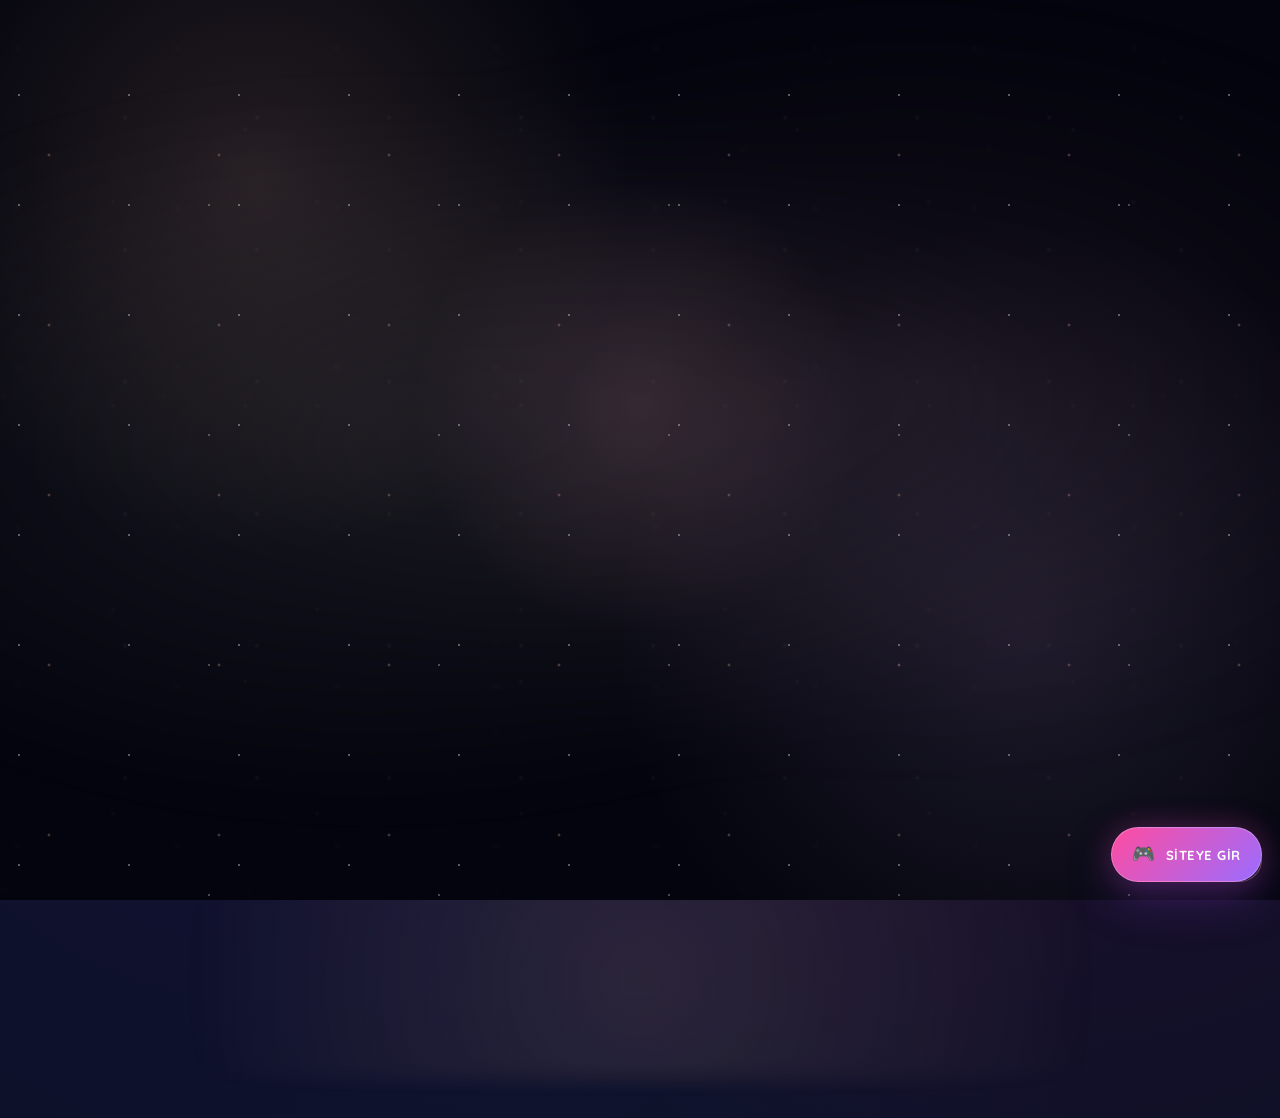
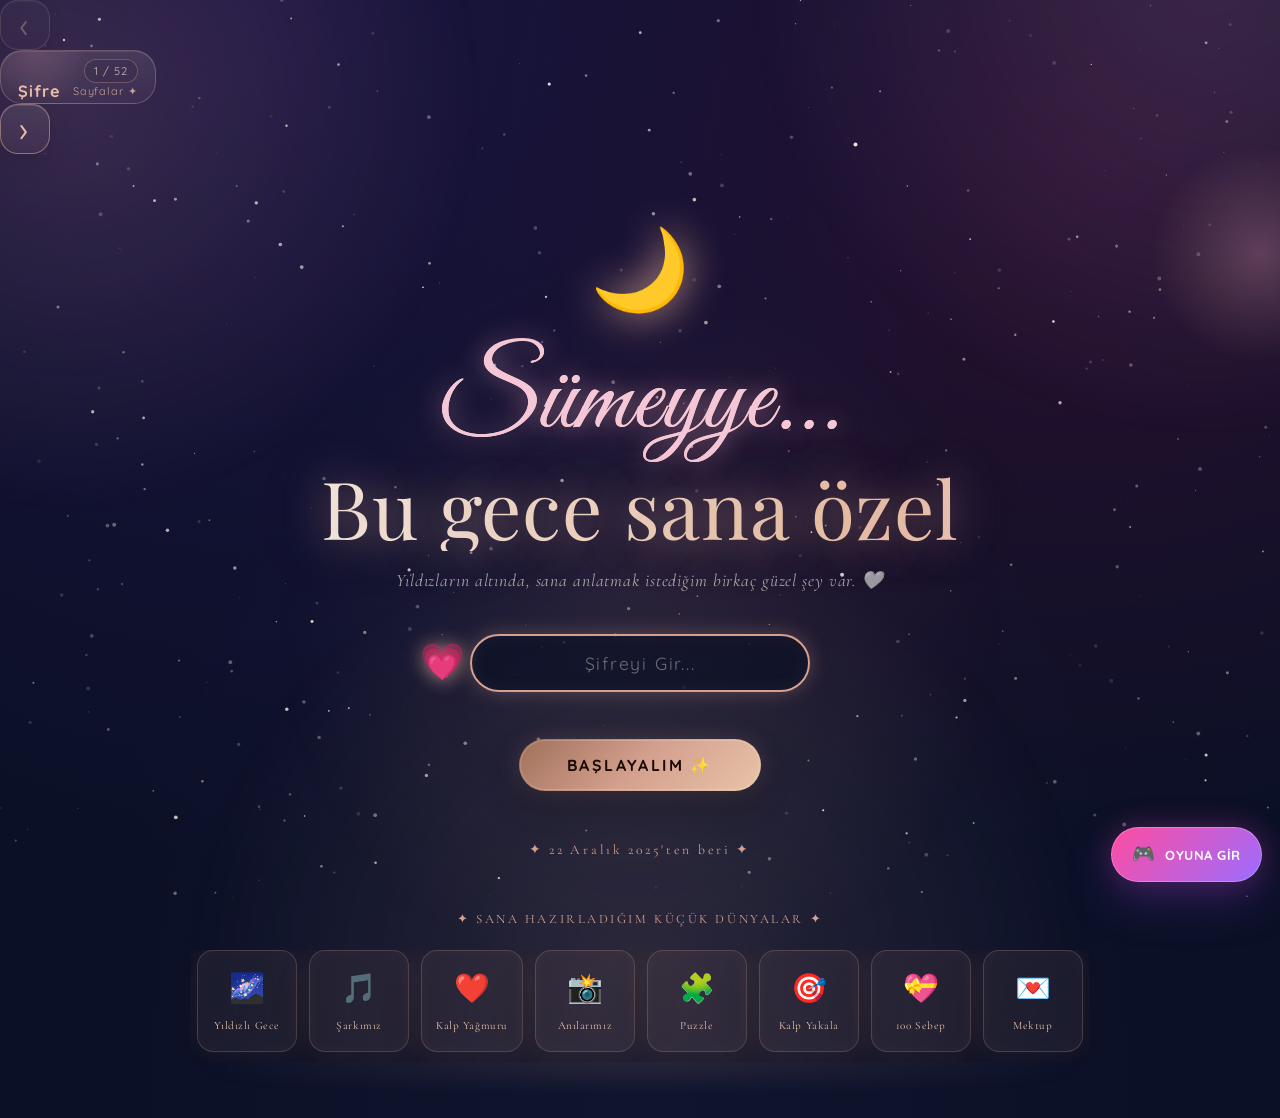
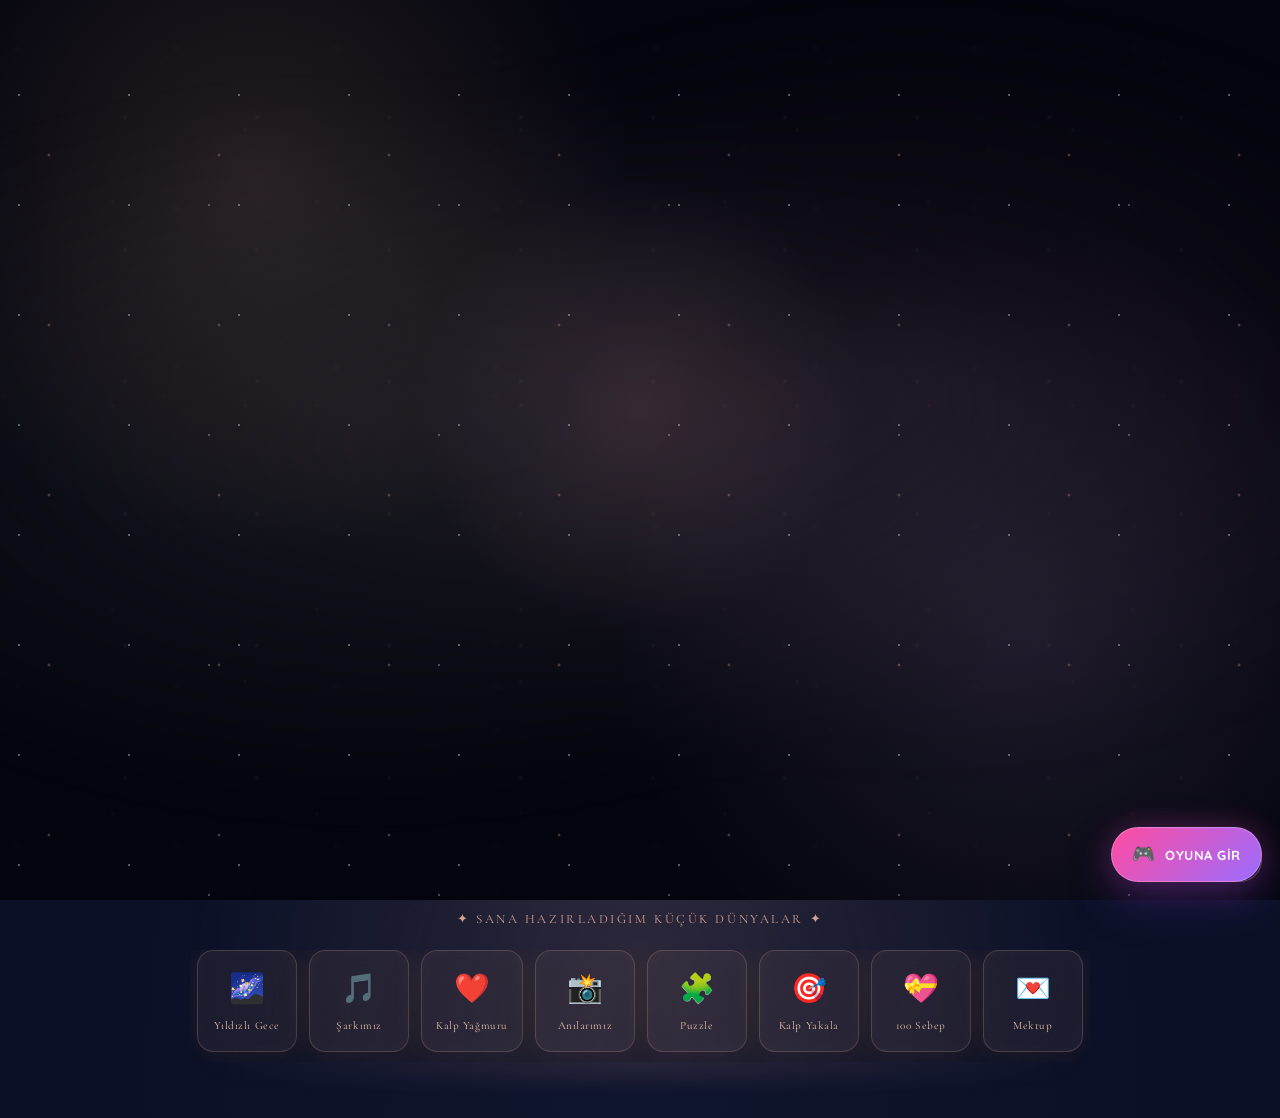
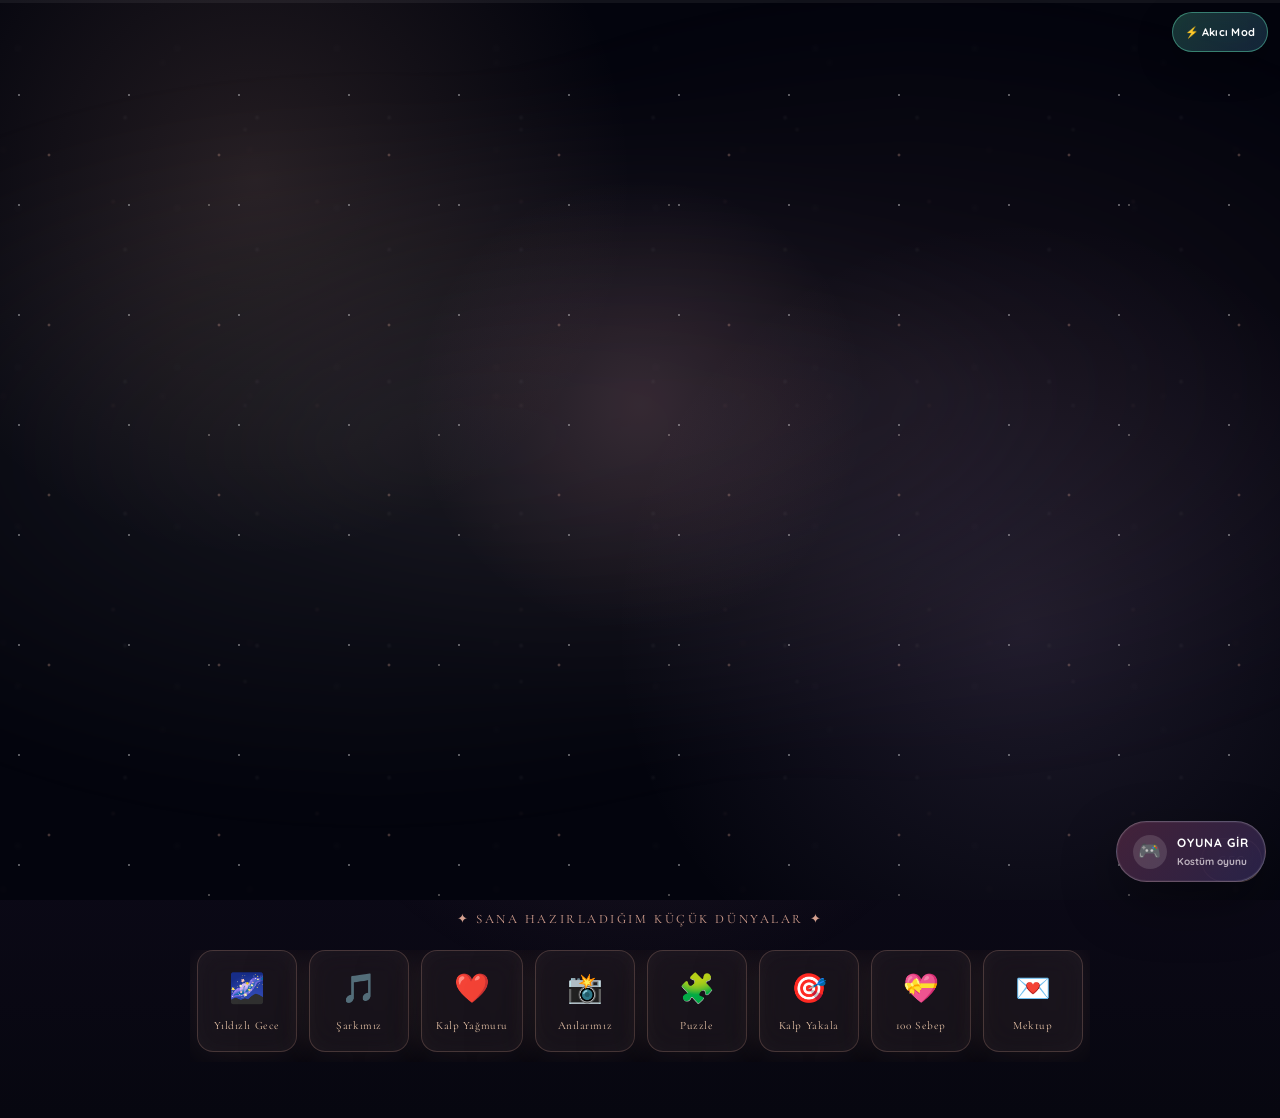
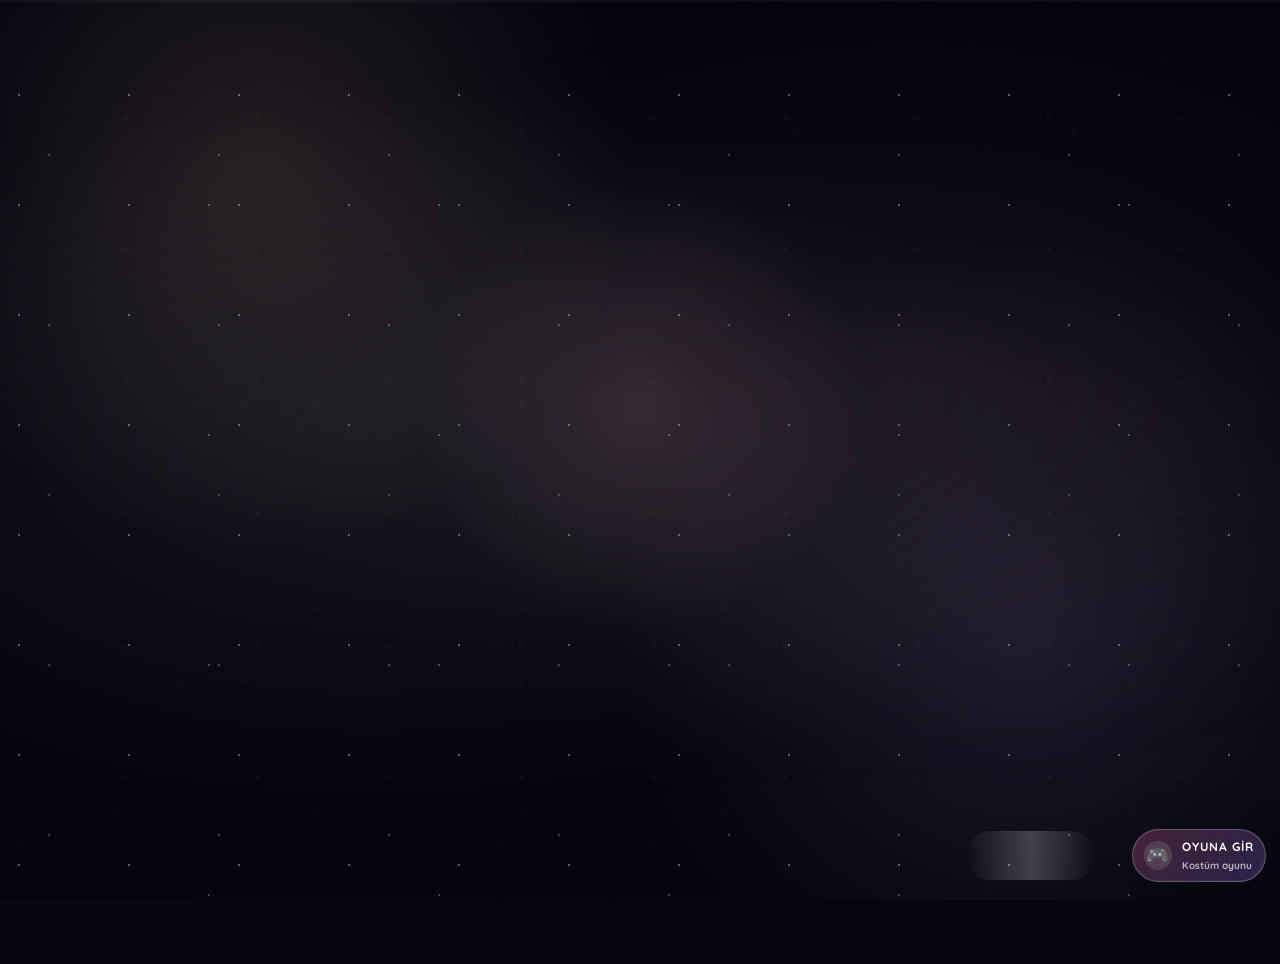
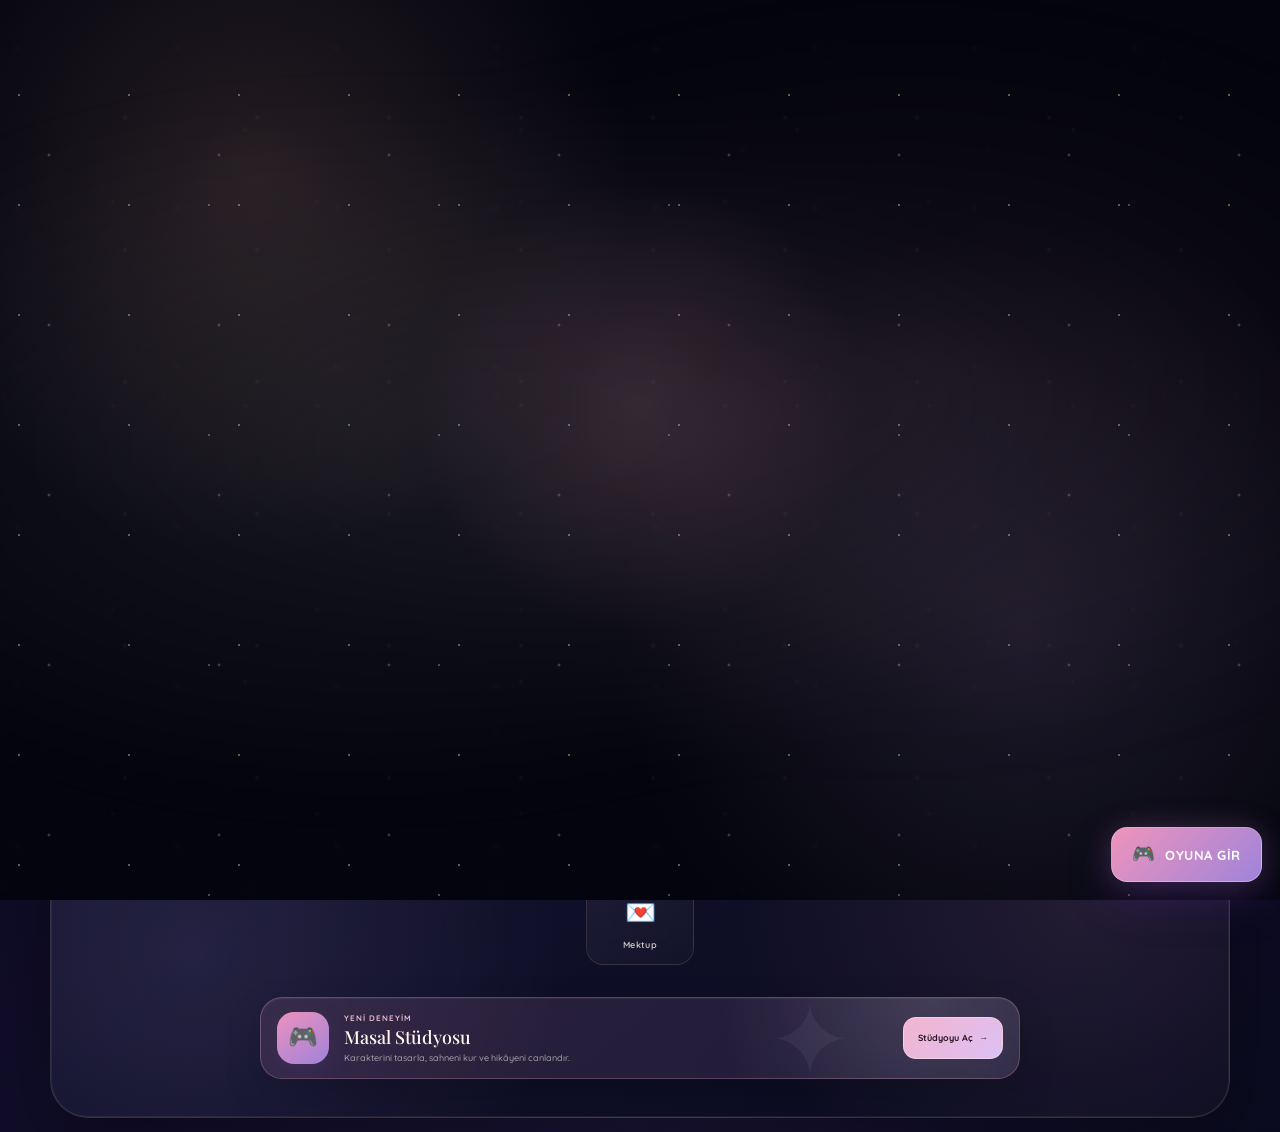
